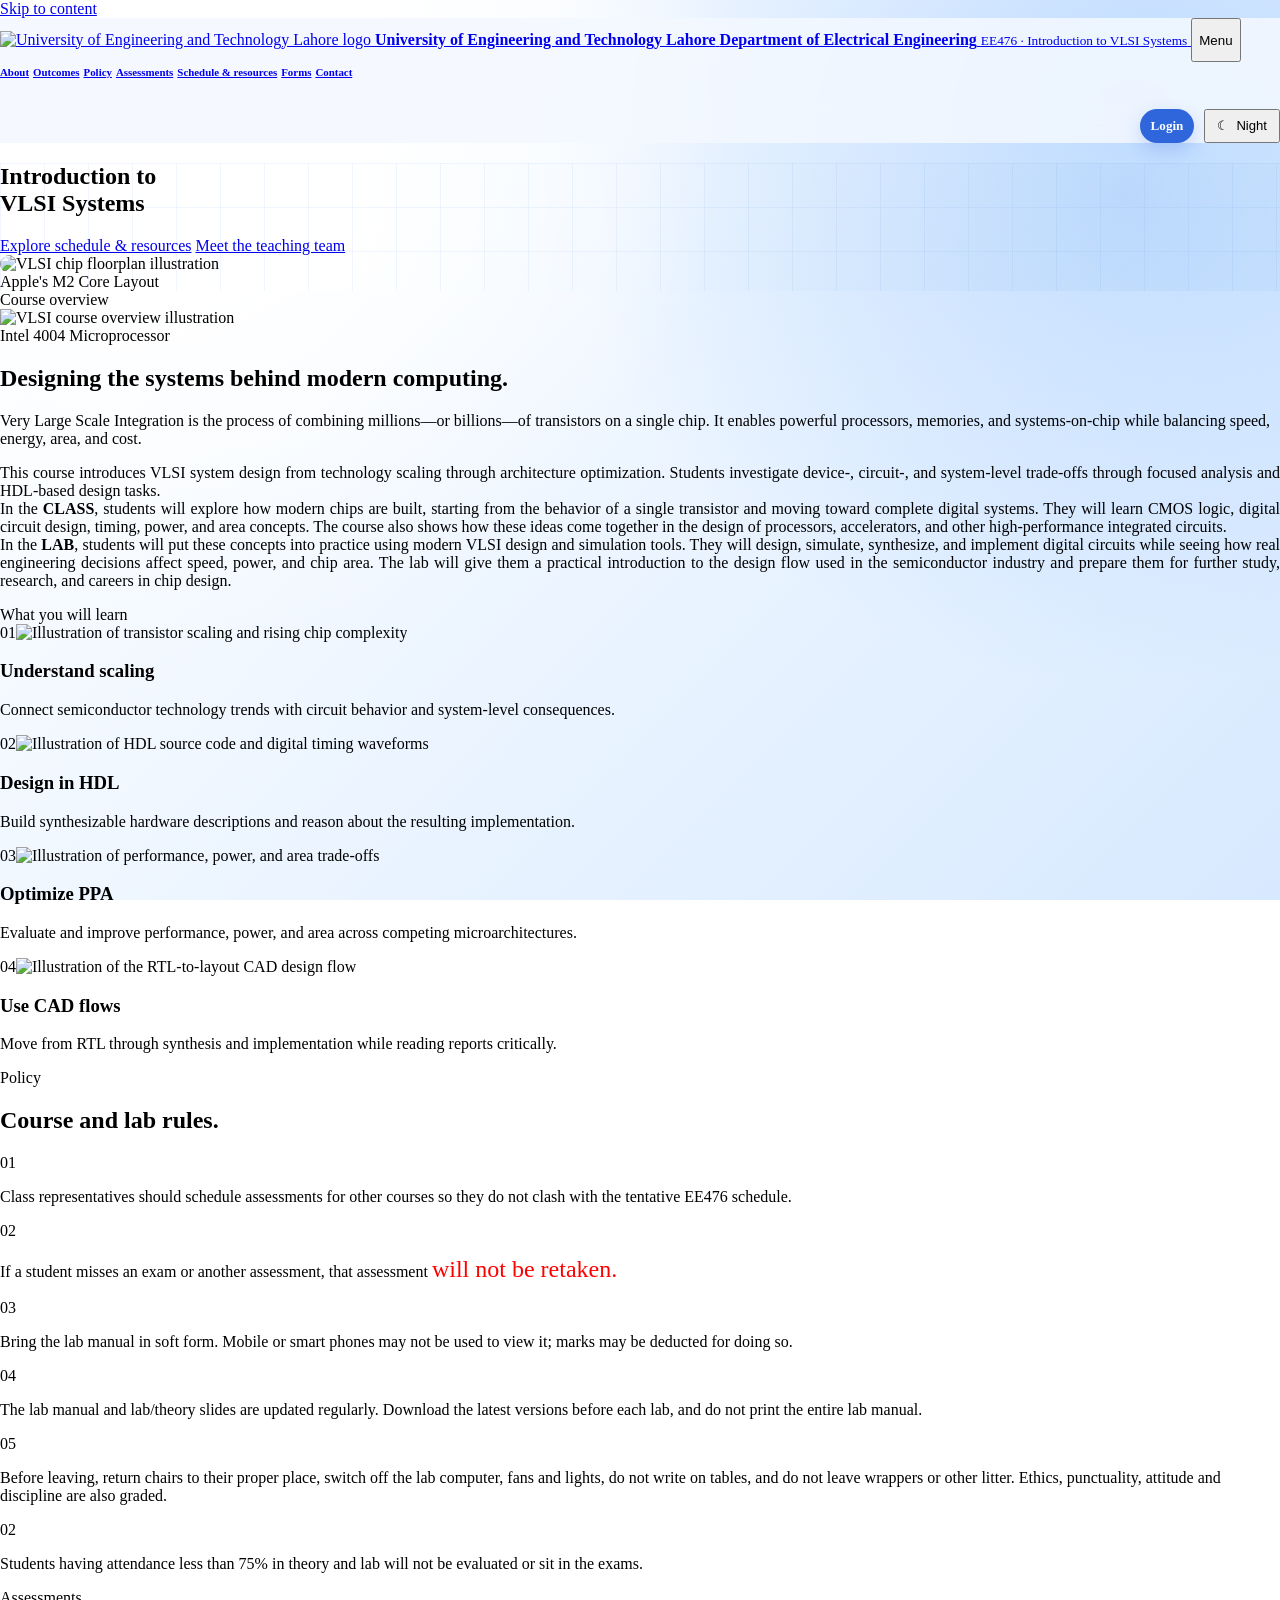
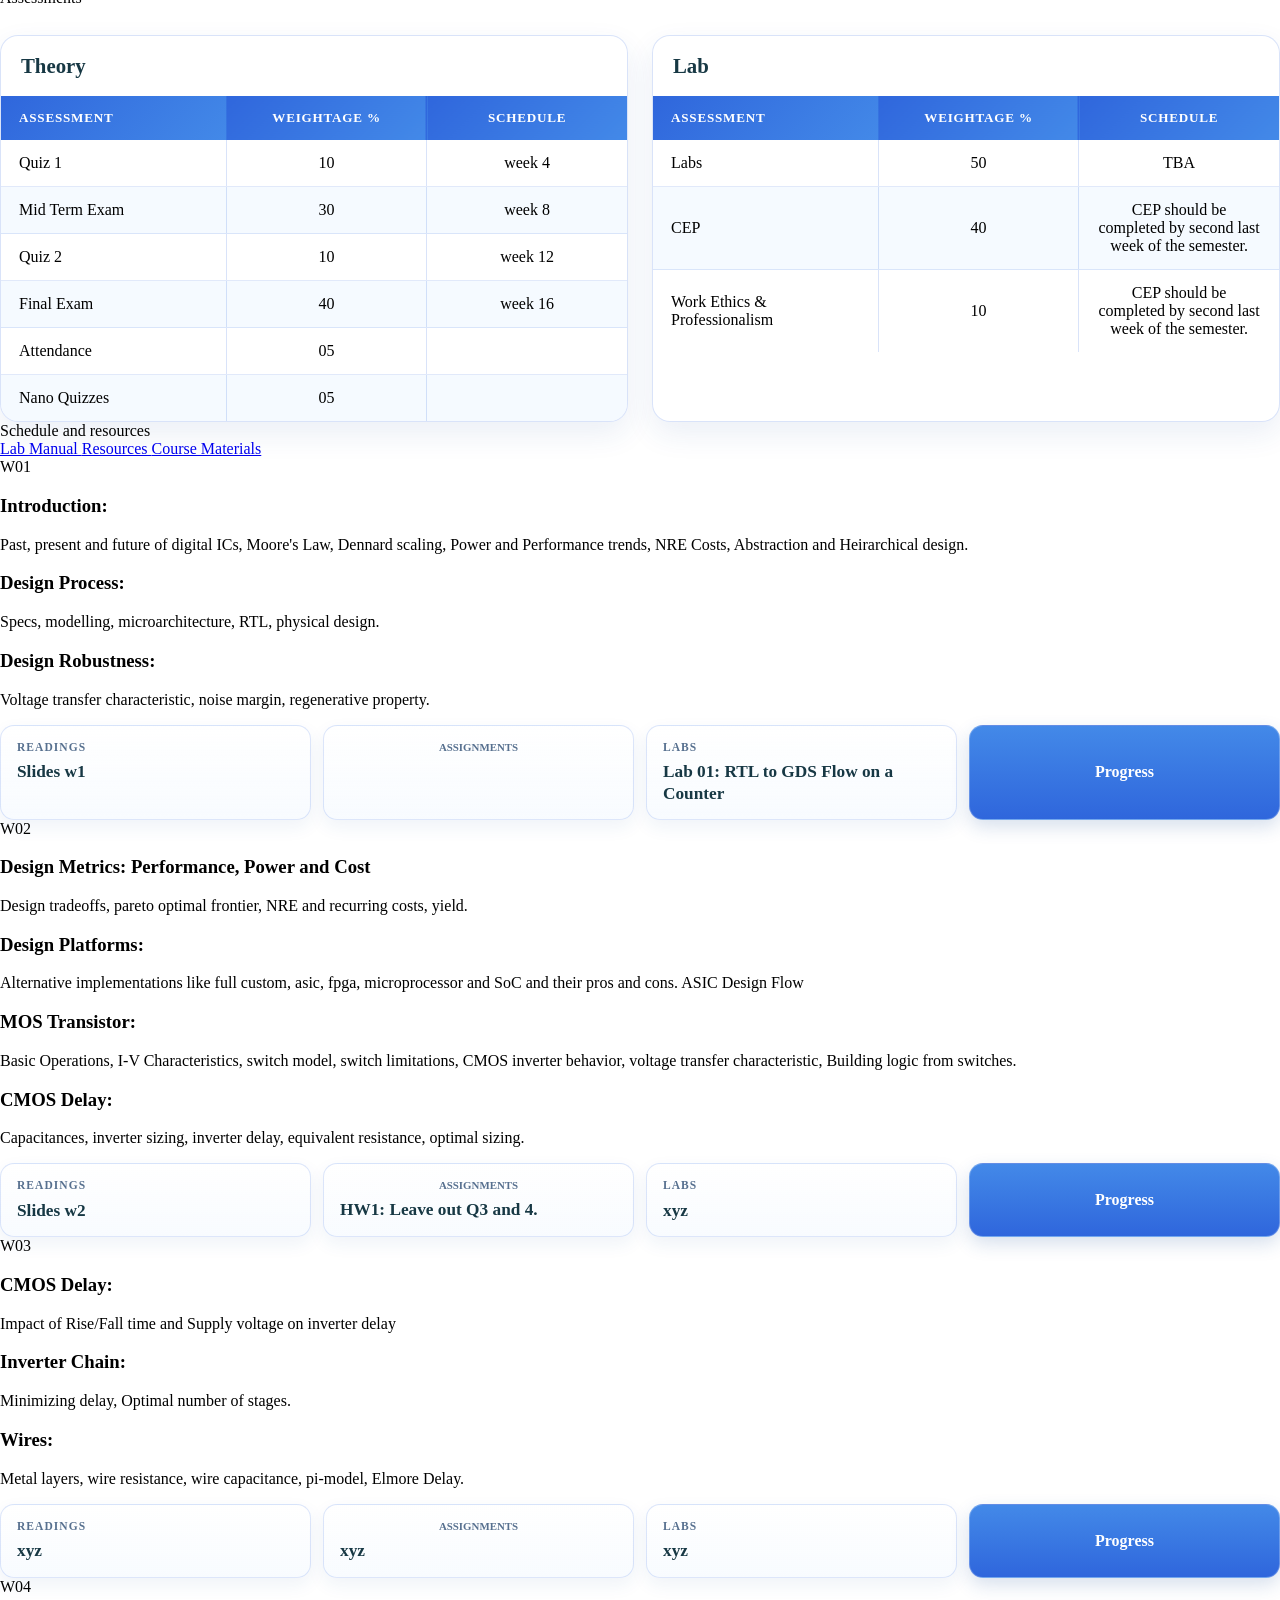
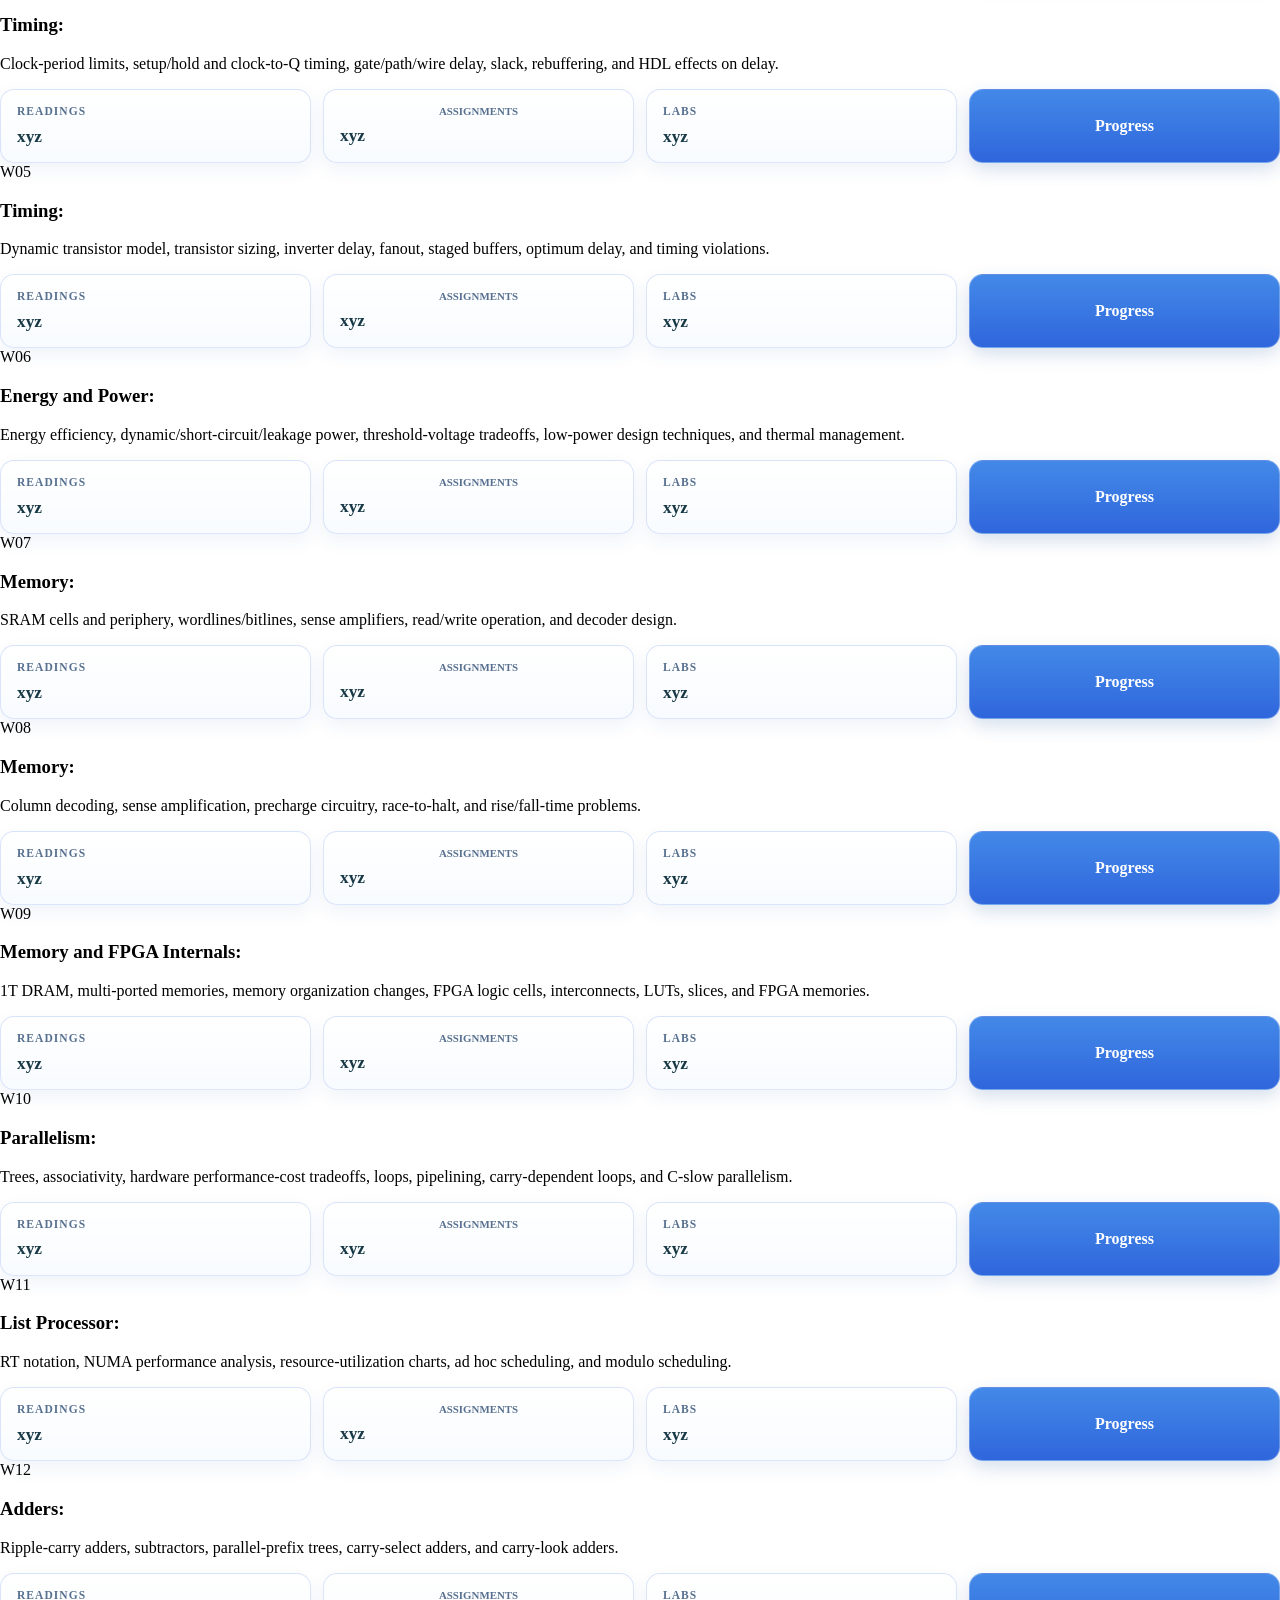
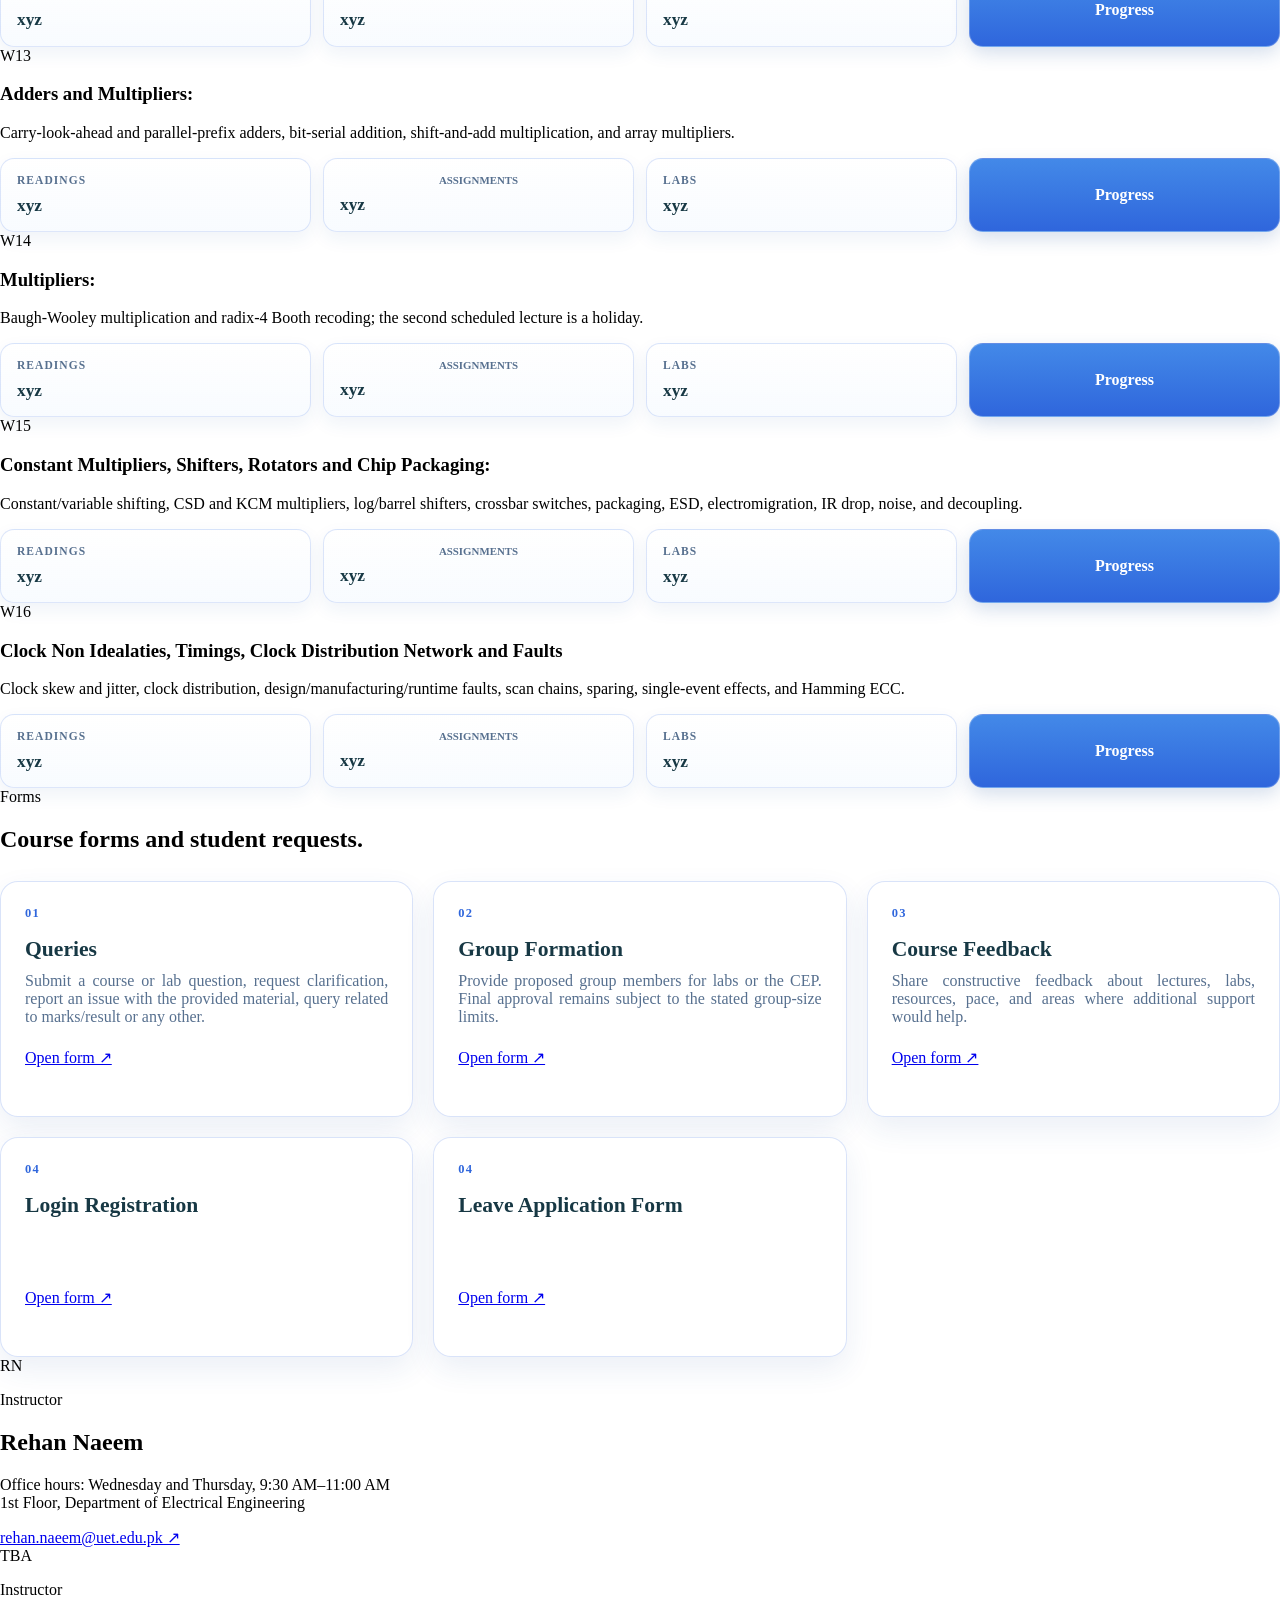
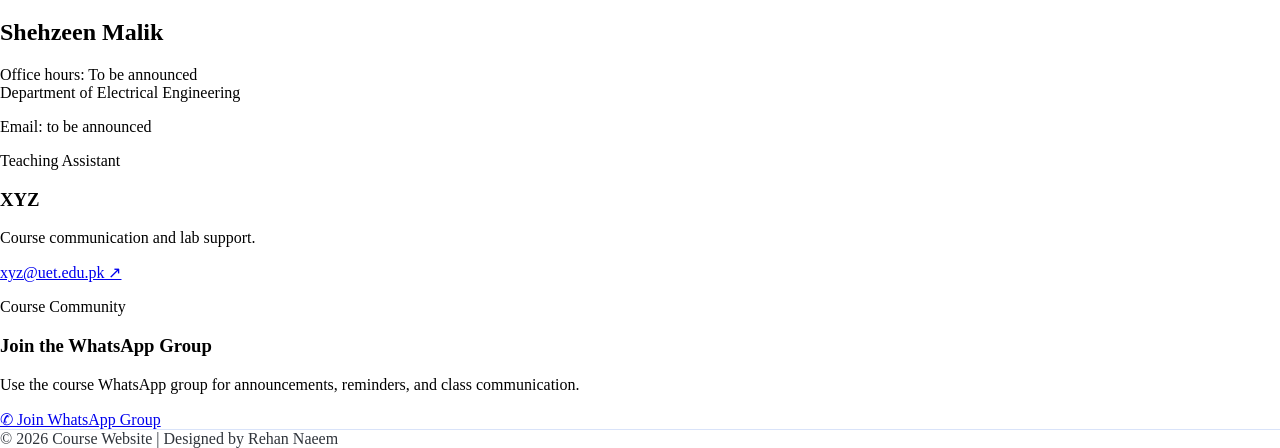
==== index.html @ ed185283 "Update index.html" ====
<!DOCTYPE html>

<html data-theme="light" lang="en">
<head>
<meta charset="utf-8"/>
<meta content="width=device-width, initial-scale=1.0" name="viewport"/>
<meta content="EE476: Introduction to VLSI Systems — Department of Electrical Engineering, UET Lahore" name="description"/>
<meta content="#edfaff" name="theme-color"/>
<title>EE476 · Introduction to VLSI Systems</title>
<script>
/* Apply a saved theme before the page paints, then connect the header toggle. */
(function () {
  const storageKey = "ee476-color-theme";
  try {
    const savedTheme = localStorage.getItem(storageKey);
    if (savedTheme === "dark" || savedTheme === "light") {
      document.documentElement.dataset.theme = savedTheme;
    }
  } catch (_error) {}

  document.addEventListener("DOMContentLoaded", function () {
    const button = document.getElementById("night-mode-toggle");
    const icon = document.getElementById("night-mode-icon");
    const label = document.getElementById("night-mode-label");
    const themeMeta = document.querySelector('meta[name="theme-color"]');
    if (!button) return;

    function displayTheme(theme) {
      const isDark = theme === "dark";
      document.documentElement.dataset.theme = isDark ? "dark" : "light";
      button.setAttribute("aria-pressed", String(isDark));
      button.setAttribute("aria-label", isDark ? "Switch to light mode" : "Switch to night mode");
      if (icon) icon.textContent = isDark ? "☀" : "☾";
      if (label) label.textContent = isDark ? "Light" : "Night";
      if (themeMeta) themeMeta.content = isDark ? "#090f1d" : "#edfaff";
    }

    displayTheme(document.documentElement.dataset.theme);
    button.addEventListener("click", function () {
      const nextTheme = document.documentElement.dataset.theme === "dark" ? "light" : "dark";
      displayTheme(nextTheme);
      try { localStorage.setItem(storageKey, nextTheme); } catch (_error) {}
    });
  });
})();
</script>
<link href="styles.css" rel="stylesheet"/>
<style>
/* Hero image replacing the decorative CSS chip illustration */
.hero-vlsi-image {
  display: block;
  width: min(540px, 100%);
  height: auto;
  max-height: 560px;
  object-fit: contain;
  border-radius: 18px;
}


/* CHIA-inspired white-to-blue gradient background */
body {
  background:
    radial-gradient(circle at 12% 8%, rgba(255, 255, 255, 0.98) 0 16%, rgba(255, 255, 255, 0) 42%),
    radial-gradient(circle at 88% 12%, rgba(111, 174, 255, 0.34) 0, rgba(111, 174, 255, 0) 42%),
    linear-gradient(135deg, #ffffff 0%, #f4f9ff 34%, #e5f1ff 68%, #d7e9ff 100%);
  background-attachment: fixed;
}

.site-header {
  background: rgba(244, 249, 255, 0.86);
  backdrop-filter: blur(16px);
  -webkit-backdrop-filter: blur(16px);
}

.hero {
  background:
    linear-gradient(rgba(57, 132, 219, 0.07) 1px, transparent 1px),
    linear-gradient(90deg, rgba(57, 132, 219, 0.07) 1px, transparent 1px),
    radial-gradient(circle at 12% 22%, rgba(255, 255, 255, 0.98) 0 18%, rgba(255, 255, 255, 0) 50%),
    radial-gradient(circle at 88% 22%, rgba(85, 156, 245, 0.28) 0, rgba(85, 156, 245, 0) 46%),
    linear-gradient(135deg, #ffffff 0%, #eef6ff 50%, #dcecff 100%);
  background-size: 44px 44px, 44px 44px, auto, auto, auto;
}

main,
.section {
  background-color: transparent;
}



/* Blue underline animation for header navigation links */
.nav-links a {
  position: relative;
  display: inline-block;
  padding-bottom: 6px;
}

.nav-links a::after {
  content: "";
  position: absolute;
  left: 0;
  bottom: 0;
  width: 0;
  height: 3px;
  border-radius: 999px;
  background: #2f66dc;
  transition: width 0.22s ease;
}

.nav-links a:hover::after,
.nav-links a:focus-visible::after {
  width: 100%;
}



/* Light footer: remove the original dark/black background */
footer {
  background: transparent !important;
  color: #2f343b !important;
  border-top: 1px solid rgba(47, 102, 220, 0.18);
}

footer p,
footer a,
footer strong,
footer small {
  color: #2f343b !important;
}

footer a:hover,
footer a:focus-visible {
  color: #2f66dc !important;
}

.footer-brand img {
  background: transparent !important;
}



/* Increased typography for top navigation and schedule resource buttons.
   The stronger selector and !important ensure styles.css cannot override it. */
header.site-header nav#primary-nav.nav-links > a {
  font-size: clamp(0.6rem, 0.85vw, 1rem) !important;
  line-height: 1.35 !important;
  font-weight: 700 !important;
}

.resource-links a,
.resource-links .resource-label {
  font-size: 1.10rem !important;
  font-weight: 700 !important;
}

.resource-links .resource-icon,
.resource-links .resource-arrow {
  font-size: 1.10rem !important;
}


/* =========================================================
   Mobile and tablet responsive improvements
   ========================================================= */
*,
*::before,
*::after {
  box-sizing: border-box;
}

html {
  scroll-behavior: smooth;
  overflow-x: hidden;
}

body {
  margin: 0;
  overflow-x: hidden;
}

img,
svg,
video {
  max-width: 100%;
}

p,
h1,
h2,
h3,
a,
small,
strong {
  overflow-wrap: anywhere;
}

/* Comfortable touch targets on phones and tablets */
a,
button {
  -webkit-tap-highlight-color: transparent;
}

.button,
.menu-toggle,
.resource-links a,
.nav-links a {
  min-height: 44px;
}

/* Tablet layout */
@media (max-width: 900px) {
  body {
    background-attachment: scroll;
  }

  .site-header {
    display: flex !important;
    align-items: center !important;
    justify-content: space-between !important;
    flex-wrap: wrap !important;
    gap: 10px 14px !important;
    width: 100% !important;
    padding: 12px 16px !important;
  }

  .brand {
    display: flex !important;
    align-items: center !important;
    flex: 1 1 auto !important;
    min-width: 0 !important;
    gap: 10px !important;
  }

  .brand-logo-wrap {
    flex: 0 0 auto !important;
  }

  .brand-logo-wrap img {
    width: 46px !important;
    height: 46px !important;
    object-fit: contain !important;
  }

  .brand-copy {
    min-width: 0 !important;
  }

  .brand-copy strong {
    display: block !important;
    font-size: clamp(0.86rem, 2.8vw, 1rem) !important;
    line-height: 1.2 !important;
  }

  .brand-copy small {
    display: block !important;
    margin-top: 2px !important;
    font-size: clamp(0.72rem, 2.35vw, 0.84rem) !important;
    line-height: 1.25 !important;
  }

  .menu-toggle {
    display: inline-flex !important;
    align-items: center !important;
    justify-content: center !important;
    flex: 0 0 auto !important;
    min-width: 74px !important;
    padding: 10px 14px !important;
    border-radius: 12px !important;
    font-size: 1rem !important;
    font-weight: 700 !important;
    cursor: pointer !important;
  }

  header.site-header nav#primary-nav.nav-links {
    display: none !important;
    flex: 1 0 100% !important;
    width: 100% !important;
    order: 3 !important;
    flex-direction: column !important;
    align-items: stretch !important;
    gap: 4px !important;
    margin: 0 !important;
    padding: 8px !important;
    border: 1px solid rgba(47, 102, 220, 0.16) !important;
    border-radius: 16px !important;
    background: rgba(255, 255, 255, 0.94) !important;
    box-shadow: 0 14px 34px rgba(34, 74, 137, 0.12) !important;
  }

  /* Works with the existing menu script when it changes aria-expanded,
     and also supports common menu class names. */
  .menu-toggle[aria-expanded="true"] + nav#primary-nav.nav-links,
  header.site-header nav#primary-nav.nav-links.open,
  header.site-header nav#primary-nav.nav-links.is-open,
  header.site-header nav#primary-nav.nav-links.active {
    display: flex !important;
  }

  header.site-header nav#primary-nav.nav-links > a {
    display: flex !important;
    align-items: center !important;
    width: 100% !important;
    padding: 12px 14px !important;
    border-radius: 10px !important;
    font-size: 1.08rem !important;
    line-height: 1.3 !important;
  }

  header.site-header nav#primary-nav.nav-links > a:hover,
  header.site-header nav#primary-nav.nav-links > a:focus-visible {
    background: rgba(47, 102, 220, 0.08) !important;
  }

  .hero {
    display: grid !important;
    grid-template-columns: minmax(0, 1fr) !important;
    gap: 30px !important;
    min-height: auto !important;
    padding: 56px 22px 48px !important;
  }

  .hero-copy,
  .chip-stage {
    width: 100% !important;
    max-width: 720px !important;
    margin-inline: auto !important;
  }

  .hero h1 {
    font-size: clamp(2.4rem, 9vw, 4.2rem) !important;
    line-height: 1.02 !important;
    letter-spacing: -0.04em !important;
  }

  .hero-actions {
    display: flex !important;
    flex-wrap: wrap !important;
    gap: 12px !important;
  }

  .hero-actions .button {
    flex: 1 1 230px !important;
    display: inline-flex !important;
    align-items: center !important;
    justify-content: center !important;
    text-align: center !important;
    padding: 13px 18px !important;
  }

  .hero-vlsi-image {
    width: min(560px, 100%) !important;
    margin-inline: auto !important;
  }

  .section {
    width: 100% !important;
    padding: 58px 22px !important;
  }

  .two-column,
  .instructor-section {
    display: grid !important;
    grid-template-columns: minmax(0, 1fr) !important;
    gap: 24px !important;
  }

  .section-heading-row {
    display: flex !important;
    flex-direction: column !important;
    align-items: flex-start !important;
    gap: 16px !important;
  }

  .cards-grid {
    display: grid !important;
    grid-template-columns: repeat(2, minmax(0, 1fr)) !important;
    gap: 18px !important;
  }

  .feature-card,
  .instructor-card,
  .ta-card {
    min-width: 0 !important;
  }

  .schedule-item {
    display: grid !important;
    grid-template-columns: minmax(0, 1fr) !important;
    gap: 14px !important;
    padding: 22px 0 !important;
  }

  .week {
    justify-self: start !important;
  }

  .resource-links {
    display: grid !important;
    grid-template-columns: repeat(3, minmax(0, 1fr)) !important;
    gap: 10px !important;
    width: 100% !important;
  }

  .resource-links a {
    display: grid !important;
    grid-template-columns: auto minmax(0, 1fr) auto !important;
    align-items: center !important;
    gap: 8px !important;
    width: 100% !important;
    min-width: 0 !important;
    padding: 12px 14px !important;
  }

  .resource-links .resource-label {
    min-width: 0 !important;
    white-space: normal !important;
  }

  footer {
    display: flex !important;
    flex-direction: column !important;
    align-items: flex-start !important;
    gap: 14px !important;
    padding: 30px 22px !important;
  }

  .footer-brand {
    min-width: 0 !important;
  }
}

/* Phone layout */
@media (max-width: 640px) {
  .site-header {
    padding: 10px 12px !important;
  }

  .brand-logo-wrap img {
    width: 40px !important;
    height: 40px !important;
  }

  .menu-toggle {
    min-width: 66px !important;
    padding: 9px 12px !important;
    font-size: 0.95rem !important;
  }

  .hero {
    gap: 24px !important;
    padding: 42px 16px 38px !important;
    background-size: 34px 34px, 34px 34px, auto, auto, auto !important;
  }

  .hero h1 {
    font-size: clamp(2.15rem, 12vw, 3.35rem) !important;
  }

  .hero-actions {
    flex-direction: column !important;
  }

  .hero-actions .button {
    flex: none !important;
    width: 100% !important;
  }

  .section {
    padding: 44px 16px !important;
  }

  .section-label {
    font-size: 1.06rem !important;
    line-height: 1.35 !important;
  }

  .section h2 {
    font-size: clamp(1.8rem, 9vw, 2.5rem) !important;
    line-height: 1.08 !important;
  }

  .large-copy,
  .section p {
    font-size: 1rem !important;
    line-height: 1.65 !important;
  }

  .cards-grid {
    grid-template-columns: minmax(0, 1fr) !important;
  }

  .feature-card {
    padding: 20px !important;
  }

  .schedule-item {
    padding: 20px 0 !important;
  }

  .topic-copy h3 {
    font-size: 1.3rem !important;
    line-height: 1.25 !important;
  }

  .resource-links {
    grid-template-columns: minmax(0, 1fr) !important;
  }

  .resource-links a,
  .resource-links .resource-label,
  .resource-links .resource-icon,
  .resource-links .resource-arrow {
    font-size: 1rem !important;
  }

  .instructor-card {
    display: grid !important;
    grid-template-columns: minmax(0, 1fr) !important;
    gap: 16px !important;
  }

  .avatar {
    justify-self: start !important;
  }

  footer {
    padding: 26px 16px !important;
  }

  .footer-brand {
    display: flex !important;
    align-items: center !important;
    gap: 10px !important;
  }

  .footer-brand img {
    width: 42px !important;
    height: 42px !important;
    object-fit: contain !important;
  }
}

/* Very narrow phones */
@media (max-width: 380px) {
  .brand-copy small {
    display: none !important;
  }

  .hero h1 {
    font-size: 2.05rem !important;
  }

  .section,
  .hero {
    padding-left: 13px !important;
    padding-right: 13px !important;
  }
}

@media (prefers-reduced-motion: reduce) {
  *,
  *::before,
  *::after {
    scroll-behavior: auto !important;
    animation-duration: 0.01ms !important;
    animation-iteration-count: 1 !important;
    transition-duration: 0.01ms !important;
  }
}


/* Option 1: spacious inline schedule resource links */
.resource-links {
  display: grid !important;
  grid-template-columns: repeat(3, minmax(0, 1fr)) !important;
  align-items: center !important;
  column-gap: clamp(20px, 3vw, 56px) !important;
  row-gap: 10px !important;
  width: 100% !important;
}

.resource-links a {
  display: inline-flex !important;
  align-items: center !important;
  gap: 9px !important;
  width: auto !important;
  min-width: 0 !important;
  min-height: auto !important;
  padding: 7px 0 !important;
  border: 0 !important;
  border-radius: 0 !important;
  background: transparent !important;
  color: #2f66dc !important;
  box-shadow: none !important;
  font-size: clamp(1.13rem, 1.25vw, 1.32rem) !important;
  line-height: 1.25 !important;
  font-weight: 700 !important;
  text-decoration: none !important;
  transform: none !important;
  filter: none !important;
}

.resource-links a:nth-child(1) { justify-self: start !important; }
.resource-links a:nth-child(2) { justify-self: center !important; }
.resource-links a:nth-child(3) { justify-self: end !important; }

.resource-links .resource-icon,
.resource-links .resource-label {
  font-size: inherit !important;
}

.resource-links .resource-icon {
  opacity: .92 !important;
  font-size: .9em !important;
}

.resource-links .resource-label {
  white-space: nowrap !important;
  text-decoration-line: underline !important;
  text-decoration-color: transparent !important;
  text-decoration-thickness: 1.5px !important;
  text-underline-offset: 6px !important;
  transition: text-decoration-color .18s ease !important;
}

.resource-links a:hover,
.resource-links a:focus-visible {
  color: #1f4fbf !important;
  box-shadow: none !important;
  transform: none !important;
  filter: none !important;
}

.resource-links a:hover .resource-label,
.resource-links a:focus-visible .resource-label {
  text-decoration-color: currentColor !important;
}

@media (max-width: 760px) {
  .resource-links {
    grid-template-columns: repeat(3, minmax(0, 1fr)) !important;
    column-gap: 12px !important;
  }
  .resource-links a {
    font-size: clamp(1rem, 3.6vw, 1.12rem) !important;
  }
}

@media (max-width: 520px) {
  .resource-links {
    grid-template-columns: 1fr !important;
    gap: 4px !important;
  }
  .resource-links a:nth-child(n) {
    justify-self: start !important;
  }
}



/* Modern schedule resource columns */
.resource-columns {
  display: grid;
  grid-template-columns: repeat(4, minmax(0, 1fr));
  gap: 12px;
  width: 100%;
}

.resource-column {
  min-width: 0;
  padding: 15px 16px 14px;
  border: 1px solid rgba(47, 102, 220, 0.16);
  border-radius: 14px;
  background: linear-gradient(180deg, rgba(255,255,255,.92), rgba(246,250,255,.78));
  box-shadow: 0 7px 18px rgba(35, 83, 156, 0.07);
}

.resource-column-title {
  display: block;
  margin-bottom: 7px;
  color: #57708f;
  font-size: .72rem;
  line-height: 1.2;
  font-weight: 800;
  letter-spacing: .09em;
  text-transform: uppercase;
}

.resource-column:nth-child(2) .resource-column-title {
  width: 100%;
  text-align: center !important;
  letter-spacing: 0 !important;
  font-size: 0.68rem;
}

.resource-column-value {
  display: block;
  color: #173844;
  font-size: 1.08rem;
  line-height: 1.25;
  font-weight: 750;
  overflow-wrap: anywhere;
}



@media (max-width: 900px) {
  .resource-columns {
    grid-column: 1;
    grid-template-columns: repeat(4, minmax(0, 1fr));
    gap: 10px;
  }
}

@media (max-width: 560px) {
  .resource-columns {
    grid-template-columns: 1fr;
  }

  .resource-column {
    display: grid;
    grid-template-columns: 110px minmax(0, 1fr);
    align-items: baseline;
    gap: 12px;
    padding: 12px 14px;
  }

  .resource-column-title {
    margin-bottom: 0;
  }
}

/* =========================================================
   Assessments
   Edit the table rows in the #assessments section below.
   ========================================================= */
.assessment-grid {
  display: grid;
  grid-template-columns: repeat(2, minmax(0, 1fr));
  gap: 24px;
  margin-top: 28px;
}

.assessment-card {
  min-width: 0;
  overflow: hidden;
  border: 1px solid rgba(47, 102, 220, 0.18);
  border-radius: 18px;
  background: rgba(255, 255, 255, 0.88);
  box-shadow: 0 12px 30px rgba(35, 83, 156, 0.09);
}

.assessment-card h3 {
  margin: 0;
  padding: 18px 20px;
  color: #173844;
  font-size: 1.3rem;
}

.assessment-table {
  width: 100%;
  border-collapse: collapse;
  font: inherit;
}

.assessment-table th,
.assessment-table td {
  padding: 14px 18px;
  text-align: left;
  vertical-align: middle;
}

.assessment-table th {
  background: linear-gradient(135deg, #2f66dc, #4389e8);
  color: #ffffff;
  font-size: .82rem;
  font-weight: 800;
  letter-spacing: .06em;
  text-transform: uppercase;
}

.assessment-table th + th,
.assessment-table td + td {
  width: 32%;
  border-left: 1px solid rgba(47, 102, 220, 0.18);
  text-align: center;
}

.assessment-table tbody tr:not(:last-child) td {
  border-bottom: 1px solid rgba(47, 102, 220, 0.14);
}

.assessment-table tbody tr:nth-child(even) {
  background: rgba(238, 246, 255, 0.58);
}

@media (max-width: 760px) {
  .assessment-grid {
    grid-template-columns: 1fr;
  }
}

/* =========================================================
   Course forms
   Replace only the placeholder href values in the #forms section.
   ========================================================= */
.forms-grid {
  display: grid;
  grid-template-columns: repeat(3, minmax(0, 1fr));
  gap: 20px;
  margin-top: 28px;
}

.form-card {
  display: flex;
  min-width: 0;
  min-height: 220px;
  flex-direction: column;
  padding: 24px;
  border: 1px solid rgba(47, 102, 220, 0.18);
  border-radius: 18px;
  background: rgba(255, 255, 255, 0.9);
  box-shadow: 0 12px 30px rgba(35, 83, 156, 0.09);
}

.form-card-number {
  color: #2f66dc;
  font-size: .78rem;
  font-weight: 850;
  letter-spacing: .1em;
}

.form-card h3 {
  margin: 16px 0 10px;
  color: #173844;
  font-size: 1.35rem;
}

.form-card p {
  margin: 0 0 22px;
  color: #57708f;
  text-align: justify;
}

.form-card .button {
  align-self: flex-start;
  margin-top: auto;
}

/* =========================================================
   Weekly learning progress
   Each displayed schedule week receives two equal checks:
   slides read and homework completed.
   ========================================================= */
.course-progress-account-button {
  height: 34px;
  min-height: 34px;
  padding: 0 11px;
  border: 0;
  border-radius: 999px;
  background: #2f66dc;
  color: #fff;
  box-shadow: 0 7px 18px rgba(47, 102, 220, .22);
  font: inherit;
  font-size: .82rem;
  font-weight: 800;
  line-height: 1;
  cursor: pointer;
}

.course-progress-account-button:hover,
.course-progress-account-button:focus-visible {
  background: #2457bd;
}

.weekly-progress-summary {
  display: grid;
  grid-template-columns: minmax(0, 1fr) auto;
  gap: 18px;
  align-items: center;
  margin: 24px 0 8px;
  padding: 20px 22px;
  border: 1px solid rgba(47, 102, 220, .18);
  border-radius: 17px;
  background: rgba(255, 255, 255, .9);
  box-shadow: 0 12px 30px rgba(35, 83, 156, .08);
}

/* Keep the summary out of the public/default view. JavaScript removes
   the hidden attribute only after a student account is authenticated. */
.weekly-progress-summary[hidden] {
  display: none !important;
}

.weekly-progress-summary h3 {
  margin: 0 0 5px;
  color: #173844;
  font-size: 1.12rem;
}

.weekly-progress-summary p {
  margin: 0;
  color: #607587;
}

.weekly-progress-value {
  min-width: 145px;
  text-align: right;
}

.weekly-progress-value strong {
  display: block;
  color: #2457bd;
  font-size: 1.6rem;
  line-height: 1;
}

.weekly-progress-value span {
  color: #607587;
  font-size: .84rem;
  font-weight: 750;
}

.weekly-progress-track {
  grid-column: 1 / -1;
  height: 9px;
  overflow: hidden;
  border-radius: 999px;
  background: #e7eef8;
}

.weekly-progress-track span {
  display: block;
  width: 0;
  height: 100%;
  border-radius: inherit;
  background: linear-gradient(90deg, #2f66dc, #12a9d6);
  transition: width .25s ease;
}

.weekly-progress-open-button {
  min-width: 0;
  min-height: 74px;
  padding: 15px 16px;
  border: 1px solid rgba(255, 255, 255, .25);
  border-radius: 14px;
  background: linear-gradient(180deg, #4389e8, #2f66dc);
  color: #ffffff;
  box-shadow: 0 7px 18px rgba(35, 83, 156, .18);
  font: inherit;
  font-weight: 800;
  cursor: pointer;
  transition: transform .16s ease, box-shadow .16s ease, filter .16s ease;
}

.weekly-progress-open-button:hover,
.weekly-progress-open-button:focus-visible {
  filter: brightness(1.04);
  transform: translateY(-2px);
  box-shadow: 0 11px 24px rgba(35, 83, 156, .25);
}

.weekly-progress-open-button.is-complete {
  background: linear-gradient(180deg, #28ad79, #168a5a);
}

.weekly-entry-options {
  display: grid;
  grid-template-columns: repeat(2, minmax(0, 1fr));
  gap: 12px;
  margin: 20px 0;
}

.weekly-entry-option {
  min-height: 76px;
  padding: 13px 16px;
  border: 1px solid rgba(47, 102, 220, .25);
  border-radius: 13px;
  background: #eef5ff;
  color: #2457bd;
  font: inherit;
  font-weight: 800;
  cursor: pointer;
}

.weekly-entry-option:hover:not(:disabled),
.weekly-entry-option:focus-visible:not(:disabled) {
  background: #e0ecff;
}

.weekly-entry-option[aria-pressed="true"] {
  border-color: rgba(24, 138, 90, .30);
  background: #e5f7ef;
  color: #147048;
}

.weekly-entry-option:disabled {
  opacity: .58;
  cursor: not-allowed;
}

.weekly-entry-status {
  margin: 0 0 16px;
  color: #607587;
}

.course-progress-dialog {
  width: min(650px, calc(100vw - 30px));
  max-height: calc(100vh - 30px);
  margin: auto;
  padding: 0;
  overflow: hidden;
  border: 1px solid rgba(47, 102, 220, .2);
  border-radius: 20px;
  background: #f6f9fd;
  color: #263c4c;
  box-shadow: 0 28px 80px rgba(20, 48, 92, .28);
}

.course-progress-dialog::backdrop {
  background: rgba(18, 35, 60, .55);
  backdrop-filter: blur(4px);
}

.course-progress-dialog-shell {
  max-height: calc(100vh - 32px);
  overflow-y: auto;
}

.course-progress-dialog-header {
  display: flex;
  align-items: center;
  justify-content: space-between;
  gap: 18px;
  padding: 19px 22px;
  border-bottom: 1px solid rgba(47, 102, 220, .16);
  background: #fff;
}

.course-progress-dialog-header h2 {
  margin: 0;
  font-size: 1.25rem;
}

.course-progress-close {
  width: 38px;
  height: 38px;
  border: 0;
  border-radius: 50%;
  background: #edf3fb;
  color: #365269;
  font: inherit;
  font-size: 1.25rem;
  font-weight: 800;
  cursor: pointer;
}

.course-progress-panel {
  padding: 24px;
}

.course-progress-card {
  padding: 24px;
  border: 1px solid rgba(47, 102, 220, .16);
  border-radius: 16px;
  background: #fff;
  box-shadow: 0 12px 30px rgba(35, 83, 156, .08);
}

.course-progress-card h3 {
  margin: 0 0 8px;
}

.course-progress-card p {
  color: #607587;
}

.course-progress-field {
  display: grid;
  gap: 7px;
  margin: 18px 0;
  color: #30485b;
  font-size: .9rem;
  font-weight: 800;
}

.course-progress-field input {
  width: 100%;
  min-height: 44px;
  padding: 9px 12px;
  border: 1px solid #c9d8e8;
  border-radius: 10px;
  background: #fff;
  color: #263c4c;
  font: inherit;
}

.course-progress-field input.course-otp-code {
  text-align: center;
  font-size: 1.35rem;
  font-weight: 850;
  letter-spacing: .35em;
  font-variant-numeric: tabular-nums;
}

.course-progress-button-row {
  display: flex;
  flex-wrap: wrap;
  gap: 10px;
  align-items: center;
}

.course-progress-primary,
.course-progress-secondary {
  min-height: 42px;
  padding: 9px 15px;
  border-radius: 10px;
  font: inherit;
  font-weight: 800;
  cursor: pointer;
}

.course-progress-primary {
  border: 0;
  background: #2f66dc;
  color: #fff;
}

.course-progress-secondary {
  border: 1px solid rgba(47, 102, 220, .22);
  background: #eef5ff;
  color: #2457bd;
}

.course-progress-primary:disabled,
.course-progress-secondary:disabled {
  opacity: .55;
  cursor: not-allowed;
}

.course-progress-message {
  margin: 14px 0 0;
  padding: 11px 13px;
  border-radius: 10px;
  background: #edf5ff;
  color: #34566d;
  font-size: .9rem;
}

.course-progress-message.is-error {
  background: #fff0f0;
  color: #9b3333;
}

/* =========================================================
   Persistent night mode
   The toggle script stores the visitor's choice in localStorage.
   ========================================================= */
.night-mode-toggle {
  display: inline-flex;
  align-items: center;
  justify-content: center;
  gap: 7px;
  height: 34px;
  min-height: 34px;
  padding: 0 11px;
  font-size: .82rem;
  line-height: 1;
  white-space: nowrap;
}

.header-actions {
  display: flex;
  align-items: center;
  justify-content: flex-end;
  gap: 10px;
  align-self: center;
}

html[data-theme="dark"] body {
  color: #e8eef8;
  background:
    radial-gradient(circle at 85% 8%, rgba(47,102,220,.20), transparent 35%),
    linear-gradient(135deg, #090f1d 0%, #0d1526 55%, #111d34 100%);
}
html[data-theme="dark"] .site-header {
  border-bottom-color: #2b3955;
  background: rgba(10,17,31,.92) !important;
}
html[data-theme="dark"] header.site-header nav#primary-nav.nav-links {
  background: rgba(10,17,31,.98) !important;
}
html[data-theme="dark"] .brand-copy strong,
html[data-theme="dark"] .nav-links a,
html[data-theme="dark"] footer,
html[data-theme="dark"] footer p,
html[data-theme="dark"] footer a,
html[data-theme="dark"] footer strong,
html[data-theme="dark"] footer small { color: #e8eef8 !important; }
html[data-theme="dark"] .brand-copy small { color: #aebbd0 !important; }
html[data-theme="dark"] .hero {
  background:
    linear-gradient(rgba(85,126,215,.09) 1px, transparent 1px),
    linear-gradient(90deg,rgba(85,126,215,.09) 1px,transparent 1px),
    radial-gradient(circle at 85% 24%,rgba(47,102,220,.18),transparent 38%),
    linear-gradient(135deg,#090f1d 0%,#10192c 100%);
  background-size: 44px 44px,44px 44px,auto,auto;
}
html[data-theme="dark"] .schedule-section { background: rgba(15,25,43,.72); }
html[data-theme="dark"] .resource-column,
html[data-theme="dark"] .assessment-card,
html[data-theme="dark"] .form-card,
html[data-theme="dark"] .weekly-progress-summary,
html[data-theme="dark"] .course-progress-dialog-header,
html[data-theme="dark"] .course-progress-card {
  border-color: #30415f;
  background: #111b2e;
  color: #e8eef8;
  box-shadow: 0 12px 30px rgba(0,0,0,.18);
}
html[data-theme="dark"] .resource-column-title,
html[data-theme="dark"] .weekly-progress-summary p,
html[data-theme="dark"] .weekly-progress-value span,
html[data-theme="dark"] .form-card p,
html[data-theme="dark"] .course-progress-card p { color: #aebbd0; }
html[data-theme="dark"] .resource-column-value,
html[data-theme="dark"] .assessment-card h3,
html[data-theme="dark"] .form-card h3,
html[data-theme="dark"] .weekly-progress-summary h3,
html[data-theme="dark"] .course-progress-dialog-header h2,
html[data-theme="dark"] .course-progress-card h3,
html[data-theme="dark"] .course-progress-field { color: #e8eef8; }
html[data-theme="dark"] .assessment-table tbody tr:nth-child(even) { background: #16233a; }
html[data-theme="dark"] .assessment-table td { color: #d8e0ed; }
html[data-theme="dark"] .weekly-progress-track { background: #26344c; }
html[data-theme="dark"] .weekly-entry-option,
html[data-theme="dark"] .course-progress-secondary {
  border-color: #40557b;
  background: #172844;
  color: #9db8ff;
}
html[data-theme="dark"] .weekly-entry-option[aria-pressed="true"] {
  border-color: #2e745e;
  background: #14392f;
  color: #9be5c9;
}
html[data-theme="dark"] .course-progress-dialog {
  border-color: #344663;
  background: #0b1424;
  color: #e8eef8;
}
html[data-theme="dark"] .course-progress-close { background: #1a2941; color: #e8eef8; }
html[data-theme="dark"] .course-progress-field input {
  border-color: #40516c;
  background: #0c1627;
  color: #f5f7fb;
}
html[data-theme="dark"] .course-progress-message { background: #172844; color: #bfd0e5; }
html[data-theme="dark"] .course-progress-message.is-error { background: #3a1d25; color: #ffb4b4; }
html[data-theme="dark"] .weekly-entry-status { color: #aebbd0; }
html[data-theme="dark"] footer { border-top-color: #2b3955; }

@media (max-width: 900px) {
  .forms-grid {
    grid-template-columns: 1fr;
  }

  .header-actions {
    order: 2;
    margin-left: auto;
  }

  .header-actions .course-progress-account-button {
    width: auto;
  }
}

@media (max-width: 560px) {
  .weekly-progress-summary,
  .weekly-entry-options {
    grid-template-columns: 1fr;
  }

  .weekly-progress-value {
    text-align: left;
  }

  .course-progress-panel {
    padding: 16px;
  }
}
</style>
</head>
<body>
<a class="skip-link" href="#main">Skip to content</a>
<header class="site-header">
<a aria-label="EE476 course home" class="brand" href="#top">
<span class="brand-logo-wrap">
<img alt="University of Engineering and Technology Lahore logo" src="assets/uet-logo.png"/>
</span>
<span class="brand-copy">
<strong class="university-name">University of Engineering and Technology Lahore</strong>  
<strong>Department of Electrical Engineering</strong>
<small>EE476 · Introduction to VLSI Systems</small>
</span>
</a>
<button aria-controls="primary-nav" aria-expanded="false" class="menu-toggle">Menu</button>
<nav aria-label="Primary navigation" class="nav-links" id="primary-nav">
<a href="#about">About</a>
<a href="#outcomes">Outcomes</a>
<a href="#policy">Policy</a>
<a href="#assessments">Assessments</a>
<a href="#schedule">Schedule &amp; resources</a>
<a href="#forms">Forms</a>
<a href="#contact">Contact</a>
</nav>
<div class="header-actions" aria-label="Account and display controls">
<button class="course-progress-account-button" id="course-progress-account-button" type="button">
  Login
</button>
<button class="theme-toggle night-mode-toggle" id="night-mode-toggle" type="button" aria-pressed="false" aria-label="Switch to night mode">
  <span aria-hidden="true" id="night-mode-icon">☾</span>
  <span id="night-mode-label">Night</span>
</button>
</div>
</header>
<main id="main">
<section class="hero" id="top">
<div class="hero-copy reveal">
<h1>Introduction to<br/><span>VLSI Systems</span></h1>
<div class="hero-actions">
<a class="button primary" href="#schedule">Explore schedule &amp; resources</a>
<a class="button secondary" href="#contact">Meet the teaching team</a>
</div>
<div aria-label="Course information" class="course-meta">
</div>
</div>
<div aria-label="VLSI course illustration" class="chip-stage reveal">
<!--
  Add your image to the assets folder, then update the filename below.
  Example: assets/vlsi-floorplan.png
-->
<img alt="VLSI chip floorplan illustration" class="hero-vlsi-image" src="assets/i1.png"/>
<div class="chip-caption"><span>Apple's M2 Core Layout</span></div>
</div>
</section>
<section class="section course-overview-section" id="about">
<div class="section-label">Course overview</div>
<div class="course-overview-grid">
<div class="course-overview-image reveal">
  <img src="assets/i7.png"
       alt="VLSI course overview illustration">
  <div class="chip-caption"><span>Intel 4004 Microprocessor</span></div>
</div>
<div class="course-overview-copy">
<h2>Designing the systems behind modern computing.</h2>
<p class="large-copy">Very Large Scale Integration is the process of combining millions—or billions—of transistors on a single chip. It enables powerful processors, memories, and systems-on-chip while balancing speed, energy, area, and cost.</p>
<p style="text-align: justify;">This course introduces VLSI system design from technology scaling through architecture optimization. Students investigate device-, circuit-, and system-level trade-offs through focused analysis and HDL-based design tasks.
<br>In the <b>CLASS</b>, students will explore how modern chips are built, starting from the behavior of a single transistor and moving toward complete digital systems. They will learn CMOS logic, digital circuit design, timing, power, and area concepts. The course also shows how these ideas come together in the design of processors, accelerators, and other high-performance integrated circuits.
<br>In the <b>LAB</b>, students will put these concepts into practice using modern VLSI design and simulation tools. They will design, simulate, synthesize, and implement digital circuits while seeing how real engineering decisions affect speed, power, and chip area. The lab will give them a practical introduction to the design flow used in the semiconductor industry and prepare them for further study, research, and careers in chip design.

</p>
</div>
</div>
</section>
<section class="section" id="outcomes">
<div class="section-label">What you will learn</div>
<div class="cards-grid">
<article class="feature-card reveal"><span>01</span><img alt="Illustration of transistor scaling and rising chip complexity" class="skill-visual" src="assets/i2.png"/><h3>Understand scaling</h3><p>Connect semiconductor technology trends with circuit behavior and system-level consequences.</p></article>
<article class="feature-card reveal"><span>02</span><img alt="Illustration of HDL source code and digital timing waveforms" class="skill-visual" src="assets/i4.png"/><h3>Design in HDL</h3><p>Build synthesizable hardware descriptions and reason about the resulting implementation.</p></article>
<article class="feature-card reveal"><span>03</span><img alt="Illustration of performance, power, and area trade-offs" class="skill-visual" src="assets/i5.png"/><h3>Optimize PPA</h3><p>Evaluate and improve performance, power, and area across competing microarchitectures.</p></article>
<article class="feature-card reveal"><span>04</span><img alt="Illustration of the RTL-to-layout CAD design flow" class="skill-visual" src="assets/i6.png"/><h3>Use CAD flows</h3><p>Move from RTL through synthesis and implementation while reading reports critically.</p></article>
</div>
</section>
<section class="section policy-section" id="policy">
<div class="section-heading-row policy-heading-row">
<div>
<div class="section-label">Policy</div>
<h2>Course and lab rules.</h2>
</div>

</div>
<div class="policy-list">
<article class="policy-item reveal"><span class="policy-number">01</span><p>Class representatives should schedule assessments for other courses so they do not clash with the tentative EE476 schedule.</p></article>
<article class="policy-item reveal"><span class="policy-number">02</span><p>If a student misses an exam or another assessment, that assessment <span style="font-size: 24px; color: red;">will not be retaken.</span></p></article>
<article class="policy-item reveal"><span class="policy-number">03</span><p>Bring the lab manual in soft form. Mobile or smart phones may not be used to view it; marks may be deducted for doing so.</p></article>
<article class="policy-item reveal"><span class="policy-number">04</span><p>The lab manual and lab/theory slides are updated regularly. Download the latest versions before each lab, and do not print the entire lab manual.</p></article>
<article class="policy-item reveal"><span class="policy-number">05</span><p>Before leaving, return chairs to their proper place, switch off the lab computer, fans and lights, do not write on tables, and do not leave wrappers or other litter. Ethics, punctuality, attitude and discipline are also graded.</p></article>
<article class="policy-item reveal"><span class="policy-number">02</span><p>Students having attendance less than 75% in theory and lab will not be evaluated or sit in the exams.</span></p></article>
</div>
</section>
<section class="section assessment-section" id="assessments">
<div class="section-label">Assessments</div>

<div class="assessment-grid">
  <article class="assessment-card reveal">
    <h3>Theory</h3>
    <table class="assessment-table" aria-label="Theory assessment weightage">
      <thead>
        <tr><th>Assessment</th><th>Weightage %</th><th>Schedule</th></tr>
      </thead>
      <!-- Replace the placeholder rows below with the theory assessments. -->
      <tbody>
        <tr><td>Quiz 1</td><td>10</td><td>week 4</td></tr>
        <tr><td>Mid Term Exam</td><td>30</td><td>week 8</td></tr>
        <tr><td>Quiz 2</td><td>10</td><td>week 12</td></tr>
        <tr><td>Final Exam</td><td>40</td><td>week 16</td></tr>
        <tr><td>Attendance</td><td>05</td><td></td></tr>
        <tr><td>Nano Quizzes</td><td>05</td><td></td></tr>
      </tbody>
    </table>
  </article>
  <article class="assessment-card reveal">
    <h3>Lab</h3>
    <table class="assessment-table" aria-label="Lab assessment weightage">
      <thead>
        <tr><th>Assessment</th><th>Weightage %</th><th>Schedule</th></tr>
      </thead>
      <!-- Replace the placeholder rows below with the lab assessments. -->
      <tbody>
        <tr><td>Labs</td><td>50</td><td>TBA</td></tr>
        <tr><td>CEP</td><td>40</td><td>CEP should be completed by second last week of the semester.</td></tr>
        <tr><td>Work Ethics & Professionalism</td><td>10</td><td>CEP should be completed by second last week of the semester.</td></tr>
      </tbody>
    </table>
  </article>
</div>
</section>
<section class="section schedule-section" id="schedule">
<div class="section-heading-row">
  <div>
    <div class="section-label">Schedule and resources</div>
  </div>

  <div class="schedule-actions">
    <a class="button primary course-materials-button" href="lab-manual.html">
      Lab Manual
    </a>
    <a class="button primary course-materials-button" href="resources.html">
      Resources
    </a>
    <a class="button primary course-materials-button" href="https://uetpk-my.sharepoint.com/:f:/g/personal/rehan_naeem_uet_edu_pk/IgD4AQfvJAexQr6_V711KphoAThqlyDsRe1_vCbDWpsmEzg?e=jJIsxB">
      Course Materials
    </a>
  </div>
</div>
<section class="weekly-progress-summary" id="weekly-progress-summary" aria-live="polite" hidden>
  <div>
    <h3>Weekly learning progress</h3>
    <p id="weekly-progress-message">Sign in with your roster email to record slides and homework completion.</p>
  </div>
  <div class="weekly-progress-value">
    <strong id="weekly-progress-percent">0%</strong>
    <span id="weekly-progress-count">0 of 32 activities</span>
  </div>
  <div class="weekly-progress-track" aria-hidden="true">
    <span id="weekly-progress-bar"></span>
  </div>
</section>
<div class="schedule-list">
<article class="schedule-item">
<div class="week">W01</div>
<div class="topic-copy"><h3>Introduction:</h3><p>Past, present and future of digital ICs, Moore's Law, Dennard scaling, Power and Performance trends, NRE Costs, Abstraction and Heirarchical design.</p>
                        <h3>Design Process:</h3><p>Specs, modelling, microarchitecture, RTL, physical design.</p>
                        <h3>Design Robustness:</h3><p>Voltage transfer characteristic, noise margin, regenerative property.</p>
</div>
<div aria-label="Week 01 materials" class="resource-columns" role="group"><div class="resource-column"><span class="resource-column-title">Readings</span><span class="resource-column-value">Slides w1</span></div><div class="resource-column"><span class="resource-column-title">Assignments</span><span class="resource-column-value"></span></div><div class="resource-column"><span class="resource-column-title">Labs</span><span class="resource-column-value">Lab 01: RTL to GDS Flow on a Counter</span></div></div>
</article>
<article class="schedule-item">
<div class="week">W02</div>
<div class="topic-copy"><h3>Design Metrics: Performance, Power and Cost</h3><p>Design tradeoffs, pareto optimal frontier, NRE and recurring costs, yield.</p>
                        <h3>Design Platforms:</h3><p>Alternative implementations like full custom, asic, fpga, microprocessor and SoC and their pros and cons. ASIC Design Flow</p>
                        <h3>MOS Transistor:</h3><p>Basic Operations, I-V Characteristics, switch model, switch limitations,
                        CMOS inverter behavior, voltage transfer characteristic,
                        Building logic from switches.</p>
                        <h3>CMOS Delay:</h3><p>Capacitances, inverter sizing, inverter delay, equivalent resistance, optimal sizing.</p>
</div>
<div aria-label="Week 02 materials" class="resource-columns" role="group"><div class="resource-column"><span class="resource-column-title">Readings</span><span class="resource-column-value">Slides w2</span></div><div class="resource-column"><span class="resource-column-title">Assignments</span><span class="resource-column-value">HW1: Leave out Q3 and 4.</span></div><div class="resource-column"><span class="resource-column-title">Labs</span><span class="resource-column-value">xyz</span></div></div>
</article>
<article class="schedule-item">
<div class="week">W03</div>
<div class="topic-copy"><h3>CMOS Delay:</h3><p>Impact of Rise/Fall time and Supply voltage on inverter delay</p>
                        <h3>Inverter Chain:</h3><p>Minimizing delay, Optimal number of stages.</p>
                        <h3>Wires:</h3><p>Metal layers, wire resistance, wire capacitance, pi-model, Elmore Delay.</p>
</div>
<div aria-label="Week 03 materials" class="resource-columns" role="group"><div class="resource-column"><span class="resource-column-title">Readings</span><span class="resource-column-value">xyz</span></div><div class="resource-column"><span class="resource-column-title">Assignments</span><span class="resource-column-value">xyz</span></div><div class="resource-column"><span class="resource-column-title">Labs</span><span class="resource-column-value">xyz</span></div></div>
</article>
<article class="schedule-item">
<div class="week">W04</div>
<div class="topic-copy"><h3>Timing:</h3><p>Clock-period limits, setup/hold and clock-to-Q timing, gate/path/wire delay, slack, rebuffering, and HDL effects on delay.</p></div>
<div aria-label="Week 04 materials" class="resource-columns" role="group"><div class="resource-column"><span class="resource-column-title">Readings</span><span class="resource-column-value">xyz</span></div><div class="resource-column"><span class="resource-column-title">Assignments</span><span class="resource-column-value">xyz</span></div><div class="resource-column"><span class="resource-column-title">Labs</span><span class="resource-column-value">xyz</span></div></div>
</article>
<article class="schedule-item">
<div class="week">W05</div>
<div class="topic-copy"><h3>Timing:</h3><p>Dynamic transistor model, transistor sizing, inverter delay, fanout, staged buffers, optimum delay, and timing violations.</p></div>
<div aria-label="Week 05 materials" class="resource-columns" role="group"><div class="resource-column"><span class="resource-column-title">Readings</span><span class="resource-column-value">xyz</span></div><div class="resource-column"><span class="resource-column-title">Assignments</span><span class="resource-column-value">xyz</span></div><div class="resource-column"><span class="resource-column-title">Labs</span><span class="resource-column-value">xyz</span></div></div>
</article>
<article class="schedule-item">
<div class="week">W06</div>
<div class="topic-copy"><h3>Energy and Power:</h3><p>Energy efficiency, dynamic/short-circuit/leakage power, threshold-voltage tradeoffs, low-power design techniques, and thermal management.</p></div>
<div aria-label="Week 06 materials" class="resource-columns" role="group"><div class="resource-column"><span class="resource-column-title">Readings</span><span class="resource-column-value">xyz</span></div><div class="resource-column"><span class="resource-column-title">Assignments</span><span class="resource-column-value">xyz</span></div><div class="resource-column"><span class="resource-column-title">Labs</span><span class="resource-column-value">xyz</span></div></div>
</article>
<article class="schedule-item">
<div class="week">W07</div>
<div class="topic-copy"><h3>Memory:</h3><p>SRAM cells and periphery, wordlines/bitlines, sense amplifiers, read/write operation, and decoder design.</p></div>
<div aria-label="Week 07 materials" class="resource-columns" role="group"><div class="resource-column"><span class="resource-column-title">Readings</span><span class="resource-column-value">xyz</span></div><div class="resource-column"><span class="resource-column-title">Assignments</span><span class="resource-column-value">xyz</span></div><div class="resource-column"><span class="resource-column-title">Labs</span><span class="resource-column-value">xyz</span></div></div>
</article>
<article class="schedule-item">
<div class="week">W08</div>
<div class="topic-copy"><h3>Memory:</h3><p>Column decoding, sense amplification, precharge circuitry, race-to-halt, and rise/fall-time problems.</p></div>
<div aria-label="Week 08 materials" class="resource-columns" role="group"><div class="resource-column"><span class="resource-column-title">Readings</span><span class="resource-column-value">xyz</span></div><div class="resource-column"><span class="resource-column-title">Assignments</span><span class="resource-column-value">xyz</span></div><div class="resource-column"><span class="resource-column-title">Labs</span><span class="resource-column-value">xyz</span></div></div>
</article>
<article class="schedule-item">
<div class="week">W09</div>
<div class="topic-copy"><h3>Memory and FPGA Internals:</h3><p>1T DRAM, multi-ported memories, memory organization changes, FPGA logic cells, interconnects, LUTs, slices, and FPGA memories.</p></div>
<div aria-label="Week 09 materials" class="resource-columns" role="group"><div class="resource-column"><span class="resource-column-title">Readings</span><span class="resource-column-value">xyz</span></div><div class="resource-column"><span class="resource-column-title">Assignments</span><span class="resource-column-value">xyz</span></div><div class="resource-column"><span class="resource-column-title">Labs</span><span class="resource-column-value">xyz</span></div></div>
</article>
<article class="schedule-item">
<div class="week">W10</div>
<div class="topic-copy"><h3>Parallelism:</h3><p>Trees, associativity, hardware performance-cost tradeoffs, loops, pipelining, carry-dependent loops, and C-slow parallelism.</p></div>
<div aria-label="Week 10 materials" class="resource-columns" role="group"><div class="resource-column"><span class="resource-column-title">Readings</span><span class="resource-column-value">xyz</span></div><div class="resource-column"><span class="resource-column-title">Assignments</span><span class="resource-column-value">xyz</span></div><div class="resource-column"><span class="resource-column-title">Labs</span><span class="resource-column-value">xyz</span></div></div>
</article>
<article class="schedule-item">
<div class="week">W11</div>
<div class="topic-copy"><h3>List Processor:</h3><p>RT notation, NUMA performance analysis, resource-utilization charts, ad hoc scheduling, and modulo scheduling.</p></div>
<div aria-label="Week 11 materials" class="resource-columns" role="group"><div class="resource-column"><span class="resource-column-title">Readings</span><span class="resource-column-value">xyz</span></div><div class="resource-column"><span class="resource-column-title">Assignments</span><span class="resource-column-value">xyz</span></div><div class="resource-column"><span class="resource-column-title">Labs</span><span class="resource-column-value">xyz</span></div></div>
</article>
<article class="schedule-item">
<div class="week">W12</div>
<div class="topic-copy"><h3>Adders:</h3><p>Ripple-carry adders, subtractors, parallel-prefix trees, carry-select adders, and carry-look adders.</p></div>
<div aria-label="Week 12 materials" class="resource-columns" role="group"><div class="resource-column"><span class="resource-column-title">Readings</span><span class="resource-column-value">xyz</span></div><div class="resource-column"><span class="resource-column-title">Assignments</span><span class="resource-column-value">xyz</span></div><div class="resource-column"><span class="resource-column-title">Labs</span><span class="resource-column-value">xyz</span></div></div>
</article>
<article class="schedule-item">
<div class="week">W13</div>
<div class="topic-copy"><h3>Adders and Multipliers:</h3><p>Carry-look-ahead and parallel-prefix adders, bit-serial addition, shift-and-add multiplication, and array multipliers.</p></div>
<div aria-label="Week 13 materials" class="resource-columns" role="group"><div class="resource-column"><span class="resource-column-title">Readings</span><span class="resource-column-value">xyz</span></div><div class="resource-column"><span class="resource-column-title">Assignments</span><span class="resource-column-value">xyz</span></div><div class="resource-column"><span class="resource-column-title">Labs</span><span class="resource-column-value">xyz</span></div></div>
</article>
<article class="schedule-item">
<div class="week">W14</div>
<div class="topic-copy"><h3>Multipliers:</h3><p>Baugh-Wooley multiplication and radix-4 Booth recoding; the second scheduled lecture is a holiday.</p></div>
<div aria-label="Week 14 materials" class="resource-columns" role="group"><div class="resource-column"><span class="resource-column-title">Readings</span><span class="resource-column-value">xyz</span></div><div class="resource-column"><span class="resource-column-title">Assignments</span><span class="resource-column-value">xyz</span></div><div class="resource-column"><span class="resource-column-title">Labs</span><span class="resource-column-value">xyz</span></div></div>
</article>
<article class="schedule-item">
<div class="week">W15</div>
<div class="topic-copy"><h3>Constant Multipliers, Shifters, Rotators and Chip Packaging:</h3><p>Constant/variable shifting, CSD and KCM multipliers, log/barrel shifters, crossbar switches, packaging, ESD, electromigration, IR drop, noise, and decoupling.</p></div>
<div aria-label="Week 15 materials" class="resource-columns" role="group"><div class="resource-column"><span class="resource-column-title">Readings</span><span class="resource-column-value">xyz</span></div><div class="resource-column"><span class="resource-column-title">Assignments</span><span class="resource-column-value">xyz</span></div><div class="resource-column"><span class="resource-column-title">Labs</span><span class="resource-column-value">xyz</span></div></div>
</article>
<article class="schedule-item">
<div class="week">W16</div>
<div class="topic-copy"><h3>Clock Non Idealaties, Timings, Clock Distribution Network and Faults</h3><p>Clock skew and jitter, clock distribution, design/manufacturing/runtime faults, scan chains, sparing, single-event effects, and Hamming ECC.</p></div>
<div aria-label="Week 16 materials" class="resource-columns" role="group"><div class="resource-column"><span class="resource-column-title">Readings</span><span class="resource-column-value">xyz</span></div><div class="resource-column"><span class="resource-column-title">Assignments</span><span class="resource-column-value">xyz</span></div><div class="resource-column"><span class="resource-column-title">Labs</span><span class="resource-column-value">xyz</span></div></div>
</article>
</div>
</section>
<section class="section forms-section" id="forms">
  <div class="section-label">Forms</div>
  <h2>Course forms and student requests.</h2>
  <div class="forms-grid">
    <article class="form-card reveal">
      <span class="form-card-number">01</span>
      <h3>Queries</h3>
      <p>Submit a course or lab question, request clarification, report an issue with the provided material, query related to marks/result or any other.</p>
      <!-- Replace only the placeholder URL below with the Queries Google Form link. -->
      <a class="button primary" href="https://forms.gle/csh4xA3ahdgoHTNJ8" target="_blank" rel="noreferrer">Open form ↗</a>
    </article>
    <article class="form-card reveal">
      <span class="form-card-number">02</span>
      <h3>Group Formation</h3>
      <p>Provide proposed group members for labs or the CEP. Final approval remains subject to the stated group-size limits.</p>
      <!-- Replace only the placeholder URL below with the Group Formation Google Form link. -->
      <a class="button primary" href="https://forms.gle/KkgZWRzsvCG6MCsZ9" target="_blank" rel="noreferrer">Open form ↗</a>
    </article>
    <article class="form-card reveal">
      <span class="form-card-number">03</span>
      <h3>Course Feedback</h3>
      <p>Share constructive feedback about lectures, labs, resources, pace, and areas where additional support would help.</p>
      <!-- Replace only the placeholder URL below with the Course Feedback Google Form link. -->
      <a class="button primary" href="https://forms.gle/9eCWUba1Vhg3yQtP8" target="_blank" rel="noreferrer">Open form ↗</a>
    </article>
    <article class="form-card reveal">
      <span class="form-card-number">04</span>
      <h3>Login Registration</h3>
      <p></p>
      <!-- Replace only the placeholder URL below with the Course Feedback Google Form link. -->
      <a class="button primary" href="https://forms.gle/8w3wwzkY99fW67ZU9" target="_blank" rel="noreferrer">Open form ↗</a>
    </article>
    <article class="form-card reveal">
      <span class="form-card-number">04</span>
      <h3>Leave Application Form</h3>
      <p></p>
      <!-- Replace only the placeholder URL below with the Course Feedback Google Form link. -->
      <a class="button primary" href="https://forms.gle/T8Hf7CqBpKtk56mE8" target="_blank" rel="noreferrer">Open form ↗</a>
    </article>
  </div>
</section>
<section class="section instructor-section" id="contact">
<div class="instructor-card reveal">
<div aria-hidden="true" class="avatar">RN</div>
<div>
<p class="eyebrow">Instructor</p>
<h2>Rehan Naeem</h2>
<p>Office hours: Wednesday and Thursday, 9:30 AM–11:00 AM<br/>1st Floor, Department of Electrical Engineering</p>
<a href="mailto:rehan.naeem@uet.edu.pk">rehan.naeem@uet.edu.pk ↗</a>
</div>
</div>
<div class="instructor-card reveal instructor-placeholder">
<div aria-hidden="true" class="avatar">TBA</div>
<div>
<p class="eyebrow">Instructor</p>
<h2>Shehzeen Malik</h2>
<p>Office hours: To be announced<br/>Department of Electrical Engineering</p>
<p class="placeholder-contact">Email: to be announced</p>
</div>
</div>
<div class="ta-card">
<p class="eyebrow">Teaching Assistant</p>
<h3>XYZ</h3>
<p>Course communication and lab support.</p>
<a href="mailto:xyz@uet.edu.pk">xyz@uet.edu.pk ↗</a>
</div>
  <div class="whatsapp-card reveal">

  <p class="eyebrow">Course Community</p>

  <h3>Join the WhatsApp Group</h3>

  <p>
    Use the course WhatsApp group for announcements,
    reminders, and class communication.
  </p>

  <a
    class="whatsapp-button"
    href="https://chat.whatsapp.com/REPLACE-WITH-GROUP-INVITE-LINK"
    target="_blank"
    rel="noreferrer"
  >
    <span class="whatsapp-icon">✆</span>
    <span>Join WhatsApp Group</span>
  </a>

</div>
</section>
</main>

<!-- WEEKLY PROGRESS ENTRY
     A single Progress button in each schedule row opens this week-specific form. -->
<dialog class="course-progress-dialog" id="weekly-entry-dialog" aria-labelledby="weekly-entry-title">
  <div class="course-progress-dialog-shell">
    <header class="course-progress-dialog-header">
      <h2 id="weekly-entry-title">Weekly progress</h2>
      <button class="course-progress-close" id="weekly-entry-close" type="button" aria-label="Close weekly progress window">×</button>
    </header>
    <section class="course-progress-panel">
      <div class="course-progress-card">
        <p class="weekly-entry-status" id="weekly-entry-status">Sign in with your roster email to update this week.</p>
        <div class="weekly-entry-options" aria-label="Weekly completion choices">
          <button class="weekly-entry-option" data-weekly-kind="slides" type="button" aria-pressed="false" disabled>
            Slides read
          </button>
          <button class="weekly-entry-option" data-weekly-kind="homework" type="button" aria-pressed="false" disabled>
            Homework completed
          </button>
        </div>
        <div class="course-progress-button-row">
          <button class="course-progress-primary" id="weekly-entry-login-button" type="button">Sign in to update</button>
          <button class="course-progress-secondary" id="weekly-entry-done" type="button">Done</button>
        </div>
      </div>
    </section>
  </div>
</dialog>

<!-- COURSE PROGRESS PORTAL
     Uses the same Supabase roster and email-code login as the lab manual. -->
<dialog class="course-progress-dialog" id="course-progress-portal" aria-labelledby="course-progress-title">
  <div class="course-progress-dialog-shell">
    <header class="course-progress-dialog-header">
      <h2 id="course-progress-title">Student and instructor login</h2>
      <button class="course-progress-close" id="course-progress-close" type="button" aria-label="Close course progress portal">×</button>
    </header>

    <section class="course-progress-panel" id="course-progress-auth-panel">
      <div class="course-progress-card">
        <h3>Sign in to your course account</h3>
        <p>Students and instructors should use the email address registered in the course roster. A one-time login code will be sent to that address, and the account role will be identified automatically.</p>
        <form id="course-progress-login-form">
          <label class="course-progress-field">
            Roster email address
            <input id="course-progress-login-email" name="email" type="email" autocomplete="email" required placeholder="name@uet.edu.pk"/>
          </label>
          <button class="course-progress-primary" id="course-progress-login-submit" type="submit">Email me a login code</button>
        </form>
        <form id="course-progress-otp-form" hidden>
          <p>A login code was sent to <strong id="course-progress-otp-email"></strong>.</p>
          <label class="course-progress-field">
            Login code
            <input class="course-otp-code" id="course-progress-otp-code" name="token" type="text" inputmode="numeric" autocomplete="one-time-code" pattern="[0-9]{6,8}" minlength="6" maxlength="8" required placeholder="00000000"/>
          </label>
          <div class="course-progress-button-row">
            <button class="course-progress-primary" id="course-progress-otp-submit" type="submit">Verify and sign in</button>
            <button class="course-progress-secondary" id="course-progress-otp-restart" type="button">Use another email</button>
          </div>
        </form>
        <p class="course-progress-message" id="course-progress-auth-message" role="status" aria-live="polite" hidden></p>
      </div>
    </section>

    <section class="course-progress-panel" id="course-progress-student-panel" hidden>
      <div class="course-progress-card">
        <h3 id="course-progress-student-name">Student</h3>
        <p id="course-progress-student-details"></p>
        <p id="course-progress-student-summary">No weekly activities have been marked complete yet.</p>
        <div class="course-progress-button-row">
          <button class="course-progress-primary" id="course-progress-view-schedule" type="button">View schedule</button>
          <button class="course-progress-secondary" data-course-progress-sign-out type="button">Sign out</button>
        </div>
      </div>
    </section>

    <section class="course-progress-panel" id="course-progress-instructor-panel" hidden>
      <div class="course-progress-card">
        <h3 id="course-progress-instructor-name">Instructor</h3>
        <p>Weekly class progress is available alongside Lab 1 progress in the instructor dashboard.</p>
        <div class="course-progress-button-row">
          <a class="course-progress-primary" href="lab-manual.html">Open instructor dashboard</a>
          <button class="course-progress-secondary" data-course-progress-sign-out type="button">Sign out</button>
        </div>
      </div>
    </section>
  </div>
</dialog>
<footer class="simple-footer">
  © 2026 Course Website | Designed by Rehan Naeem
</footer>
<script src="script.js"></script>
<script src="https://cdn.jsdelivr.net/npm/@supabase/supabase-js@2"></script>
<script>
/* Mobile-menu fallback. It only toggles aria-expanded when script.js has not
   already done so, avoiding duplicate toggles. */
document.addEventListener('DOMContentLoaded', function () {
  const toggle = document.querySelector('.menu-toggle');
  const nav = document.getElementById('primary-nav');
  if (!toggle || !nav) return;

  toggle.addEventListener('click', function () {
    const before = toggle.getAttribute('aria-expanded') || 'false';
    window.requestAnimationFrame(function () {
      if ((toggle.getAttribute('aria-expanded') || 'false') === before) {
        toggle.setAttribute('aria-expanded', before === 'true' ? 'false' : 'true');
      }
    });
  });

  nav.querySelectorAll('a').forEach(function (link) {
    link.addEventListener('click', function () {
      if (window.matchMedia('(max-width: 900px)').matches) {
        toggle.setAttribute('aria-expanded', 'false');
      }
    });
  });

  window.addEventListener('resize', function () {
    if (window.innerWidth > 900) {
      toggle.setAttribute('aria-expanded', 'false');
    }
  });
});

/* Keep all images and content visible even when the external script.js file is
   unavailable. When supported, elements still receive the intended reveal
   animation as they enter the viewport. */
document.addEventListener('DOMContentLoaded', function () {
  const revealElements = document.querySelectorAll('.reveal');

  if (!('IntersectionObserver' in window)) {
    revealElements.forEach(function (element) {
      element.classList.add('visible');
    });
    return;
  }

  const revealObserver = new IntersectionObserver(function (entries, observer) {
    entries.forEach(function (entry) {
      if (!entry.isIntersecting) return;
      entry.target.classList.add('visible');
      observer.unobserve(entry.target);
    });
  }, {
    threshold: 0.08,
    rootMargin: '0px 0px -24px 0px'
  });

  revealElements.forEach(function (element) {
    revealObserver.observe(element);
  });
});
</script>
<script>
/* ==================================================================
   WEEKLY COURSE PROGRESS
   This page deliberately uses the same Supabase project as lab-manual.html.
   Run course-weekly-progress-setup.sql once before enabling this feature.
   ================================================================== */
window.COURSE_PROGRESS_CONFIG = {
  supabaseUrl: "https://zptjphbwrgorlqnyzxge.supabase.co",
  supabaseAnonKey: "sb_publishable_L4D_GS5P-DqQJVtLI684GA_DvfITLnj",
  weeklyGroupId: "course-weekly"
};

(function () {
  "use strict";

  const config = window.COURSE_PROGRESS_CONFIG;
  const state = {
    client: null,
    session: null,
    profile: null,
    progress: new Map(),
    tasks: [],
    activeWeek: "",
    pendingEmail: "",
    authNotice: "",
    authNoticeIsError: false,
    processingAccessToken: "",
    processingPromise: null,
    handledAccessToken: ""
  };

  document.addEventListener("DOMContentLoaded", initializeCourseProgress);

  function initializeCourseProgress() {
    enhanceSchedule();
    bindCourseProgressControls();
    renderCourseProgress();

    if (!isCourseProgressConfigured()) {
      state.authNotice = "Course progress login has not been configured.";
      state.authNoticeIsError = true;
      renderCoursePortal();
      return;
    }

    if (!window.supabase || typeof window.supabase.createClient !== "function") {
      state.authNotice = "The secure login service could not be loaded. Check the internet connection and try again.";
      state.authNoticeIsError = true;
      renderCoursePortal();
      return;
    }

    state.client = window.supabase.createClient(
      config.supabaseUrl,
      config.supabaseAnonKey,
      {
        auth: {
          persistSession: true,
          autoRefreshToken: true,
          detectSessionInUrl: true
        }
      }
    );

    state.client.auth.onAuthStateChange(function (_event, session) {
      window.setTimeout(function () { handleCourseSession(session); }, 0);
    });

    state.client.auth.getSession().then(function (result) {
      if (result.error) {
        state.authNotice = result.error.message;
        state.authNoticeIsError = true;
        renderCoursePortal();
        return;
      }
      handleCourseSession(result.data.session);
    });
  }

  function isCourseProgressConfigured() {
    return Boolean(
      config &&
      /^https:\/\/.+\.supabase\.co\/?$/i.test(config.supabaseUrl || "") &&
      config.supabaseAnonKey &&
      !config.supabaseAnonKey.startsWith("YOUR_")
    );
  }

  function enhanceSchedule() {
    document.querySelectorAll("#schedule .schedule-item").forEach(function (item) {
      const weekElement = item.querySelector(".week");
      const weekMatch = weekElement ? weekElement.textContent.match(/\d+/) : null;
      if (!weekMatch || item.querySelector(".weekly-progress-open-button")) return;

      const weekNumber = String(Number(weekMatch[0])).padStart(2, "0");
      [
        { kind: "slides", label: "Slides read" },
        { kind: "homework", label: "Homework completed" }
      ].forEach(function (activity) {
        state.tasks.push({
          taskId: "course-week-" + weekNumber + "-" + activity.kind,
          weekNumber: weekNumber,
          kind: activity.kind,
          label: activity.label
        });
      });

      const progressButton = document.createElement("button");
      progressButton.className = "weekly-progress-open-button";
      progressButton.type = "button";
      progressButton.dataset.week = weekNumber;
      progressButton.textContent = "Progress";
      progressButton.setAttribute("aria-label", "Update Week " + weekNumber + " slides and homework progress");
      progressButton.addEventListener("click", openWeeklyEntryDialog);

      const resourceColumns = item.querySelector(".resource-columns");
      if (resourceColumns) resourceColumns.appendChild(progressButton);
      else item.appendChild(progressButton);
    });
  }

  function bindCourseProgressControls() {
    const portal = document.getElementById("course-progress-portal");
    const weeklyEntryDialog = document.getElementById("weekly-entry-dialog");
    document.getElementById("course-progress-account-button").addEventListener("click", function () {
      renderCoursePortal();
      if (typeof portal.showModal === "function") portal.showModal();
      else portal.setAttribute("open", "");
    });
    document.getElementById("course-progress-close").addEventListener("click", function () { portal.close(); });
    portal.addEventListener("click", function (event) {
      if (event.target === portal) portal.close();
    });
    document.getElementById("course-progress-login-form").addEventListener("submit", sendCourseLoginCode);
    document.getElementById("course-progress-otp-form").addEventListener("submit", verifyCourseLoginCode);
    document.getElementById("course-progress-otp-restart").addEventListener("click", resetCourseOtpLogin);
    document.getElementById("course-progress-view-schedule").addEventListener("click", function () {
      portal.close();
      document.getElementById("schedule").scrollIntoView({ behavior: "smooth", block: "start" });
    });
    document.querySelectorAll("[data-course-progress-sign-out]").forEach(function (button) {
      button.addEventListener("click", signOutOfCourseProgress);
    });

    document.getElementById("weekly-entry-close").addEventListener("click", function () { weeklyEntryDialog.close(); });
    document.getElementById("weekly-entry-done").addEventListener("click", function () { weeklyEntryDialog.close(); });
    weeklyEntryDialog.addEventListener("click", function (event) {
      if (event.target === weeklyEntryDialog) weeklyEntryDialog.close();
    });
    document.querySelectorAll(".weekly-entry-option").forEach(function (button) {
      button.addEventListener("click", toggleWeeklyCompletion);
    });
    document.getElementById("weekly-entry-login-button").addEventListener("click", function () {
      weeklyEntryDialog.close();
      renderCoursePortal();
      if (typeof portal.showModal === "function") portal.showModal();
      else portal.setAttribute("open", "");
    });
  }

  function openWeeklyEntryDialog(event) {
    const dialog = document.getElementById("weekly-entry-dialog");
    state.activeWeek = event.currentTarget.dataset.week;
    renderWeeklyEntryDialog();
    if (typeof dialog.showModal === "function") dialog.showModal();
    else dialog.setAttribute("open", "");
  }

  async function sendCourseLoginCode(event) {
    event.preventDefault();
    if (!state.client) return;
    const input = document.getElementById("course-progress-login-email");
    const submit = document.getElementById("course-progress-login-submit");
    const email = input.value.trim().toLowerCase();
    submit.disabled = true;
    setCourseAuthMessage("Sending your one-time login code…", false);

    const result = await state.client.auth.signInWithOtp({
      email: email,
      options: { shouldCreateUser: true }
    });

    submit.disabled = false;
    if (result.error) {
      setCourseAuthMessage(result.error.message, true);
      return;
    }
    state.pendingEmail = email;
    document.getElementById("course-progress-otp-email").textContent = email;
    document.getElementById("course-progress-login-form").hidden = true;
    document.getElementById("course-progress-otp-form").hidden = false;
    document.getElementById("course-progress-otp-code").value = "";
    document.getElementById("course-progress-otp-code").focus();
    setCourseAuthMessage("Enter the complete code from the newest email.", false);
  }

  async function verifyCourseLoginCode(event) {
    event.preventDefault();
    if (!state.client || !state.pendingEmail) {
      resetCourseOtpLogin();
      return;
    }
    const input = document.getElementById("course-progress-otp-code");
    const submit = document.getElementById("course-progress-otp-submit");
    const token = input.value.replace(/\s+/g, "");
    if (!/^\d{6,8}$/.test(token)) {
      setCourseAuthMessage("Enter the complete numerical code from your email.", true);
      input.focus();
      return;
    }

    submit.disabled = true;
    setCourseAuthMessage("Verifying your login code…", false);
    const result = await state.client.auth.verifyOtp({
      email: state.pendingEmail,
      token: token,
      type: "email"
    });
    submit.disabled = false;

    if (result.error || !result.data.session) {
      setCourseAuthMessage(result.error ? result.error.message : "The login code could not be verified.", true);
      input.select();
      return;
    }
    setCourseAuthMessage("Login successful. Loading your weekly progress…", false);
    await handleCourseSession(result.data.session);
  }

  function resetCourseOtpLogin() {
    state.pendingEmail = "";
    document.getElementById("course-progress-login-form").hidden = false;
    document.getElementById("course-progress-otp-form").hidden = true;
    document.getElementById("course-progress-otp-code").value = "";
    setCourseAuthMessage("", false);
  }

  async function handleCourseSession(session) {
    const token = session ? session.access_token : "signed-out";
    if (state.handledAccessToken === token) return;
    if (state.processingAccessToken === token && state.processingPromise) return state.processingPromise;

    state.processingAccessToken = token;
    state.processingPromise = processCourseSession(session);
    try {
      await state.processingPromise;
      state.handledAccessToken = token;
    } finally {
      state.processingAccessToken = "";
      state.processingPromise = null;
    }
  }

  async function processCourseSession(session) {
    state.session = session || null;
    state.profile = null;
    state.progress.clear();

    if (!session || !state.client) {
      renderCourseProgress();
      renderCoursePortal();
      return;
    }

    const activation = await state.client.rpc("activate_roster_profile");
    const profile = Array.isArray(activation.data) ? activation.data[0] : activation.data;
    if (activation.error || !profile) {
      state.authNotice = activation.error
        ? "Account activation failed: " + activation.error.message
        : "This email address is not present in the course roster. Ask the instructor to check the roster entry.";
      state.authNoticeIsError = true;
      await state.client.auth.signOut();
      return;
    }

    state.profile = profile;
    state.authNotice = "";
    state.authNoticeIsError = false;
    if (profile.role === "student") await loadWeeklyProgress();
    renderCourseProgress();
    renderCoursePortal();
  }

  async function loadWeeklyProgress() {
    const taskIds = state.tasks.map(function (task) { return task.taskId; });
    if (!taskIds.length) return;
    const result = await state.client
      .from("lab_progress")
      .select("task_id,completed,updated_at")
      .eq("user_id", state.profile.user_id)
      .in("task_id", taskIds);

    if (result.error) {
      state.authNotice = "Weekly progress could not be loaded: " + result.error.message;
      state.authNoticeIsError = true;
      return;
    }
    result.data.forEach(function (record) {
      state.progress.set(record.task_id, Boolean(record.completed));
    });
  }

  async function toggleWeeklyCompletion(event) {
    if (!state.client || !state.profile || state.profile.role !== "student") return;
    const button = event.currentTarget;
    const taskId = button.dataset.taskId;
    const nextValue = !state.progress.get(taskId);
    button.disabled = true;
    button.textContent = "Saving…";

    const result = await state.client.from("lab_progress").upsert(
      { user_id: state.profile.user_id, task_id: taskId, completed: nextValue },
      { onConflict: "user_id,task_id" }
    );
    if (result.error) {
      state.authNotice = "The activity could not be updated: " + result.error.message;
      state.authNoticeIsError = true;
      renderCourseProgress();
      renderCoursePortal();
      renderWeeklyEntryDialog();
      return;
    }
    state.progress.set(taskId, nextValue);
    renderCourseProgress();
  }

  function renderWeeklyEntryDialog() {
    if (!state.activeWeek) return;
    const isStudent = Boolean(state.profile && state.profile.role === "student");
    const isInstructor = Boolean(state.profile && state.profile.role === "instructor");
    const title = document.getElementById("weekly-entry-title");
    const status = document.getElementById("weekly-entry-status");
    const loginButton = document.getElementById("weekly-entry-login-button");

    title.textContent = "W" + state.activeWeek + " progress";
    loginButton.hidden = isStudent || isInstructor;

    if (isStudent) {
      status.textContent = state.profile.full_name + " · select each activity after completing it. Changes save immediately.";
    } else if (isInstructor) {
      status.textContent = "Instructor view is read-only. Student progress is available in the lab manual dashboard.";
    } else {
      status.textContent = "Sign in with your roster email to update slides and homework progress for this week.";
    }

    document.querySelectorAll(".weekly-entry-option").forEach(function (button) {
      const kind = button.dataset.weeklyKind;
      const taskId = "course-week-" + state.activeWeek + "-" + kind;
      const isComplete = isStudent && Boolean(state.progress.get(taskId));
      const label = kind === "slides" ? "Slides read" : "Homework completed";
      button.dataset.taskId = taskId;
      button.dataset.label = label;
      button.disabled = !isStudent;
      button.setAttribute("aria-pressed", String(isComplete));
      button.textContent = isComplete
        ? "✓ " + label
        : (isStudent ? "Mark " + label.toLowerCase() : label);
    });
  }

  function renderCourseProgress() {
    const isStudent = Boolean(state.profile && state.profile.role === "student");
    const isInstructor = Boolean(state.profile && state.profile.role === "instructor");
    const completed = isStudent
      ? state.tasks.filter(function (task) { return state.progress.get(task.taskId); }).length
      : 0;
    const total = state.tasks.length;
    const percent = total ? Math.round((completed / total) * 100) : 0;
    const accountButton = document.getElementById("course-progress-account-button");
    const weeklyProgressSummary = document.getElementById("weekly-progress-summary");

    // The personal progress bar belongs only to a signed-in student view.
    weeklyProgressSummary.hidden = !isStudent;

    document.getElementById("weekly-progress-percent").textContent = percent + "%";
    document.getElementById("weekly-progress-count").textContent = completed + " of " + total + " activities";
    document.getElementById("weekly-progress-bar").style.width = percent + "%";

    if (isStudent) {
      document.getElementById("weekly-progress-message").textContent =
        state.profile.full_name + " · " + state.profile.roll_number + " · all activities have equal weight.";
      accountButton.textContent = state.profile.roll_number + " · " + percent + "%";
      document.getElementById("course-progress-student-summary").textContent =
        completed + " of " + total + " weekly activities are marked complete (" + percent + "%).";
    } else if (isInstructor) {
      document.getElementById("weekly-progress-message").textContent =
        "Instructor view: open the dashboard in the lab manual to review weekly class progress.";
      accountButton.textContent = "Instructor dashboard";
    } else {
      document.getElementById("weekly-progress-message").textContent =
        "Sign in with your roster email to record slides and homework completion.";
      accountButton.textContent = "Login";
    }

    document.querySelectorAll(".weekly-progress-open-button").forEach(function (button) {
      const week = button.dataset.week;
      const weekTasks = state.tasks.filter(function (task) { return task.weekNumber === week; });
      const weekCompleted = isStudent
        ? weekTasks.filter(function (task) { return state.progress.get(task.taskId); }).length
        : 0;
      button.textContent = "Progress";
      button.classList.toggle("is-complete", isStudent && weekCompleted === weekTasks.length);
      button.title = isStudent
        ? weekCompleted + " of " + weekTasks.length + " activities complete"
        : "Open weekly progress";
    });

    const weeklyEntryDialog = document.getElementById("weekly-entry-dialog");
    if (weeklyEntryDialog && weeklyEntryDialog.open) renderWeeklyEntryDialog();
  }

  function renderCoursePortal() {
    const isStudent = Boolean(state.profile && state.profile.role === "student");
    const isInstructor = Boolean(state.profile && state.profile.role === "instructor");
    document.getElementById("course-progress-auth-panel").hidden = isStudent || isInstructor;
    document.getElementById("course-progress-student-panel").hidden = !isStudent;
    document.getElementById("course-progress-instructor-panel").hidden = !isInstructor;
    document.getElementById("course-progress-login-submit").disabled = !state.client;

    if (state.authNotice) setCourseAuthMessage(state.authNotice, state.authNoticeIsError);
    if (isStudent) {
      document.getElementById("course-progress-student-name").textContent = state.profile.full_name;
      document.getElementById("course-progress-student-details").textContent =
        state.profile.roll_number + " · " + state.profile.email;
    }
    if (isInstructor) {
      document.getElementById("course-progress-instructor-name").textContent =
        state.profile.full_name + " · Instructor";
    }
  }

  function setCourseAuthMessage(message, isError) {
    const element = document.getElementById("course-progress-auth-message");
    element.textContent = message;
    element.hidden = !message;
    element.classList.toggle("is-error", Boolean(isError));
  }

  async function signOutOfCourseProgress() {
    if (state.client) await state.client.auth.signOut();
    state.handledAccessToken = "";
    resetCourseOtpLogin();
    const portal = document.getElementById("course-progress-portal");
    if (portal.open) portal.close();
    const weeklyEntryDialog = document.getElementById("weekly-entry-dialog");
    if (weeklyEntryDialog.open) weeklyEntryDialog.close();
  }
})();
</script>
</body>
</html>
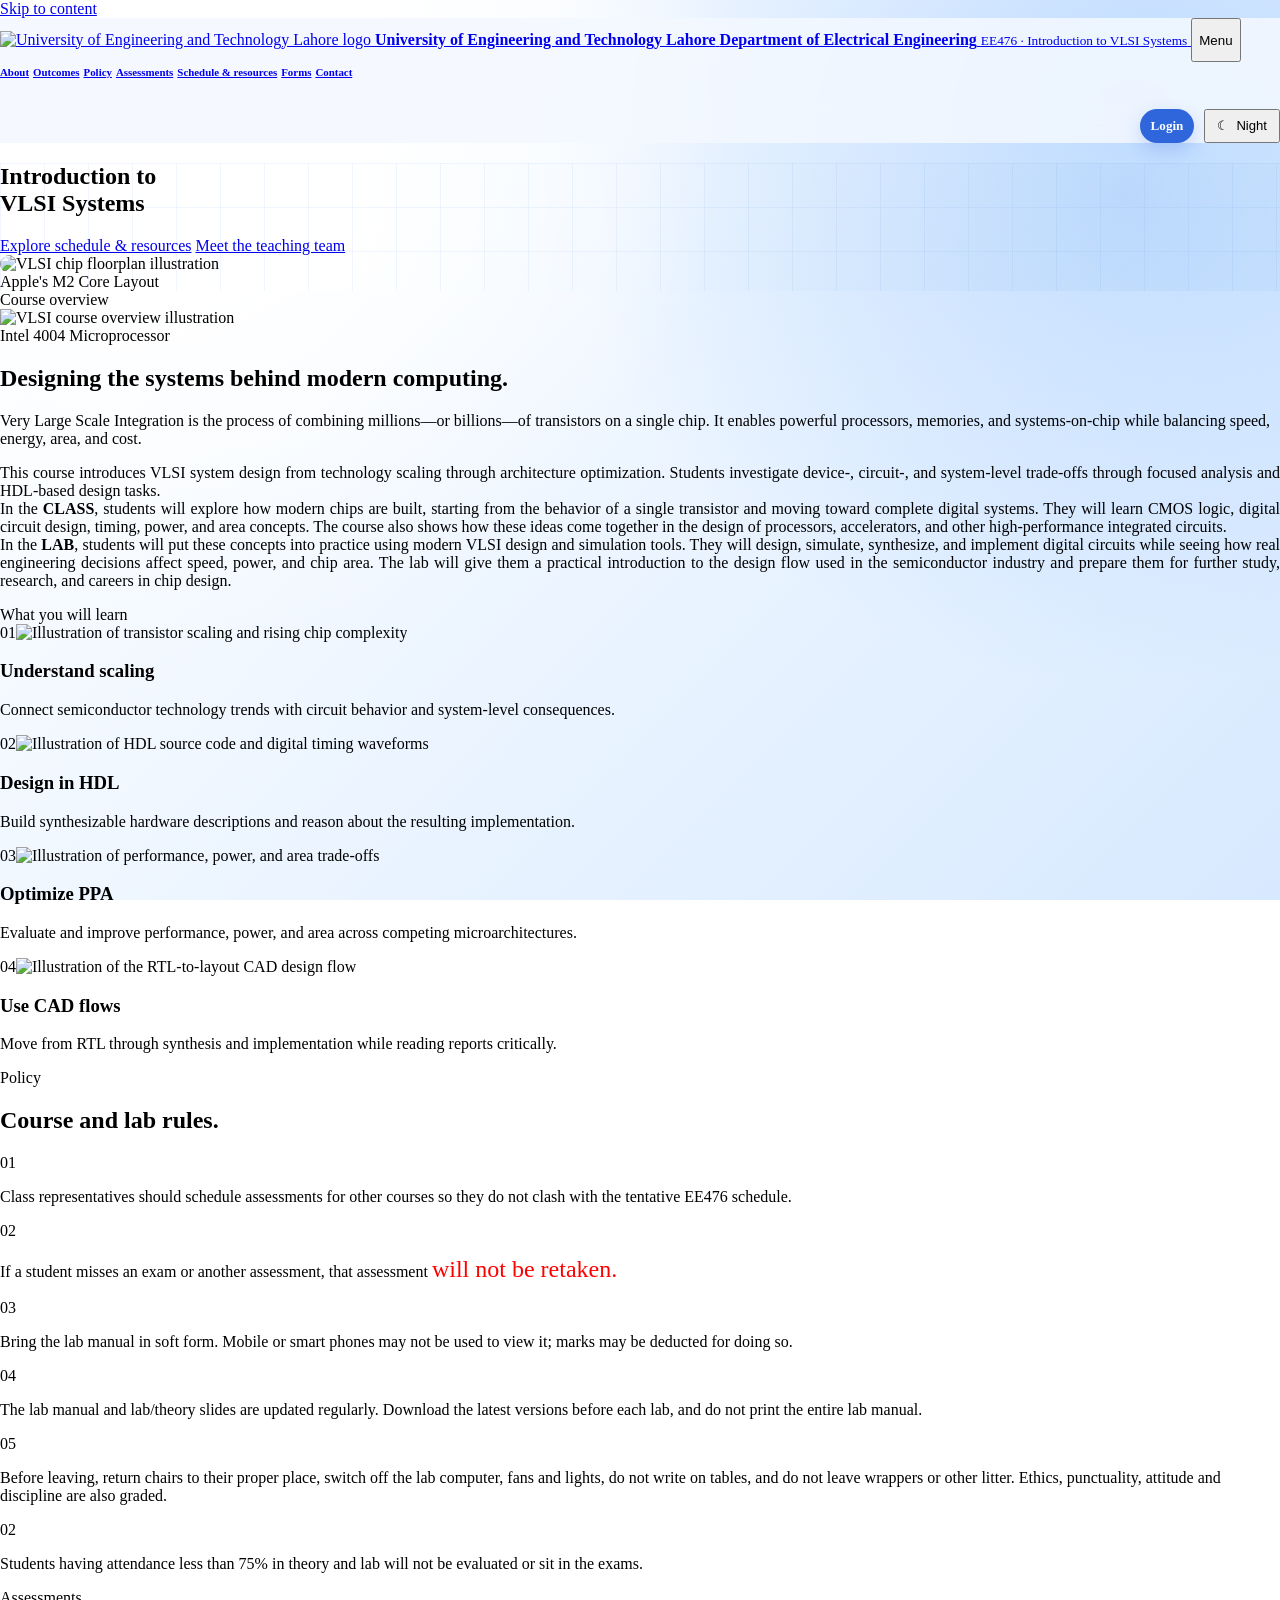
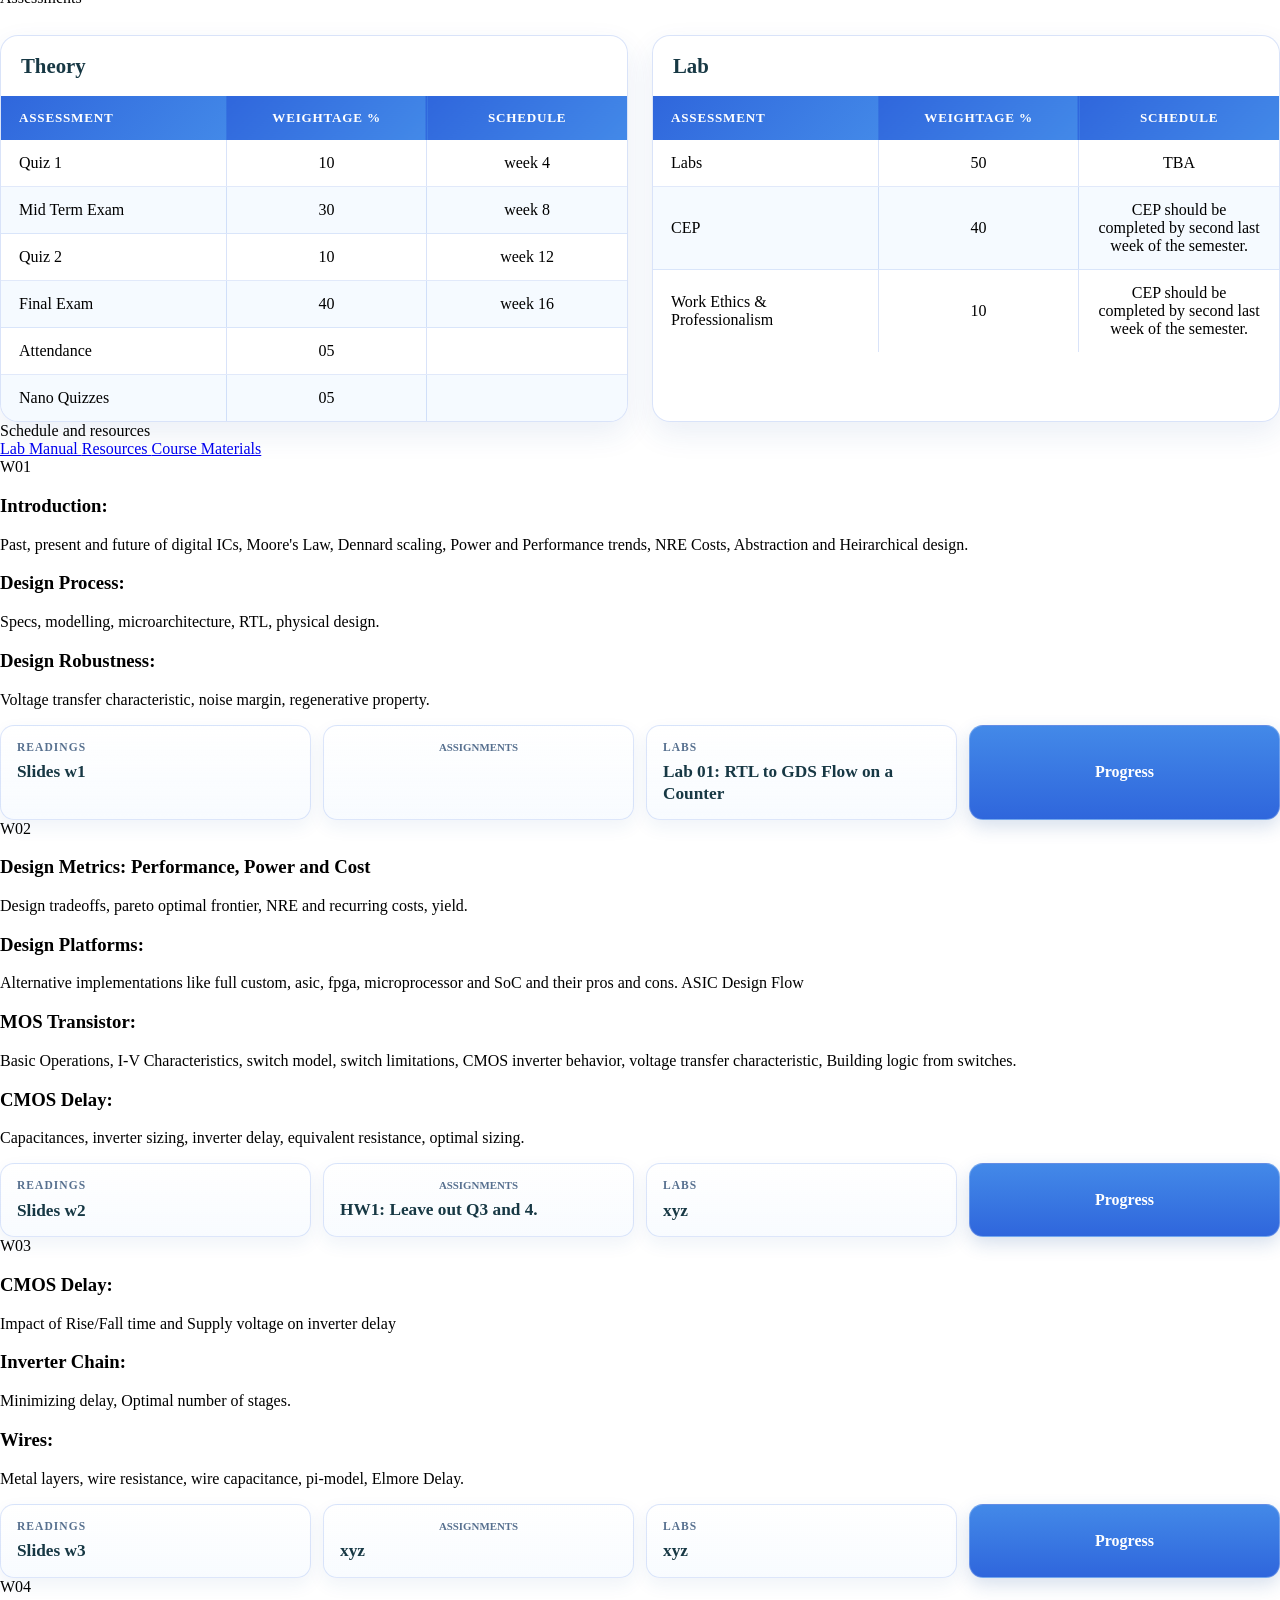
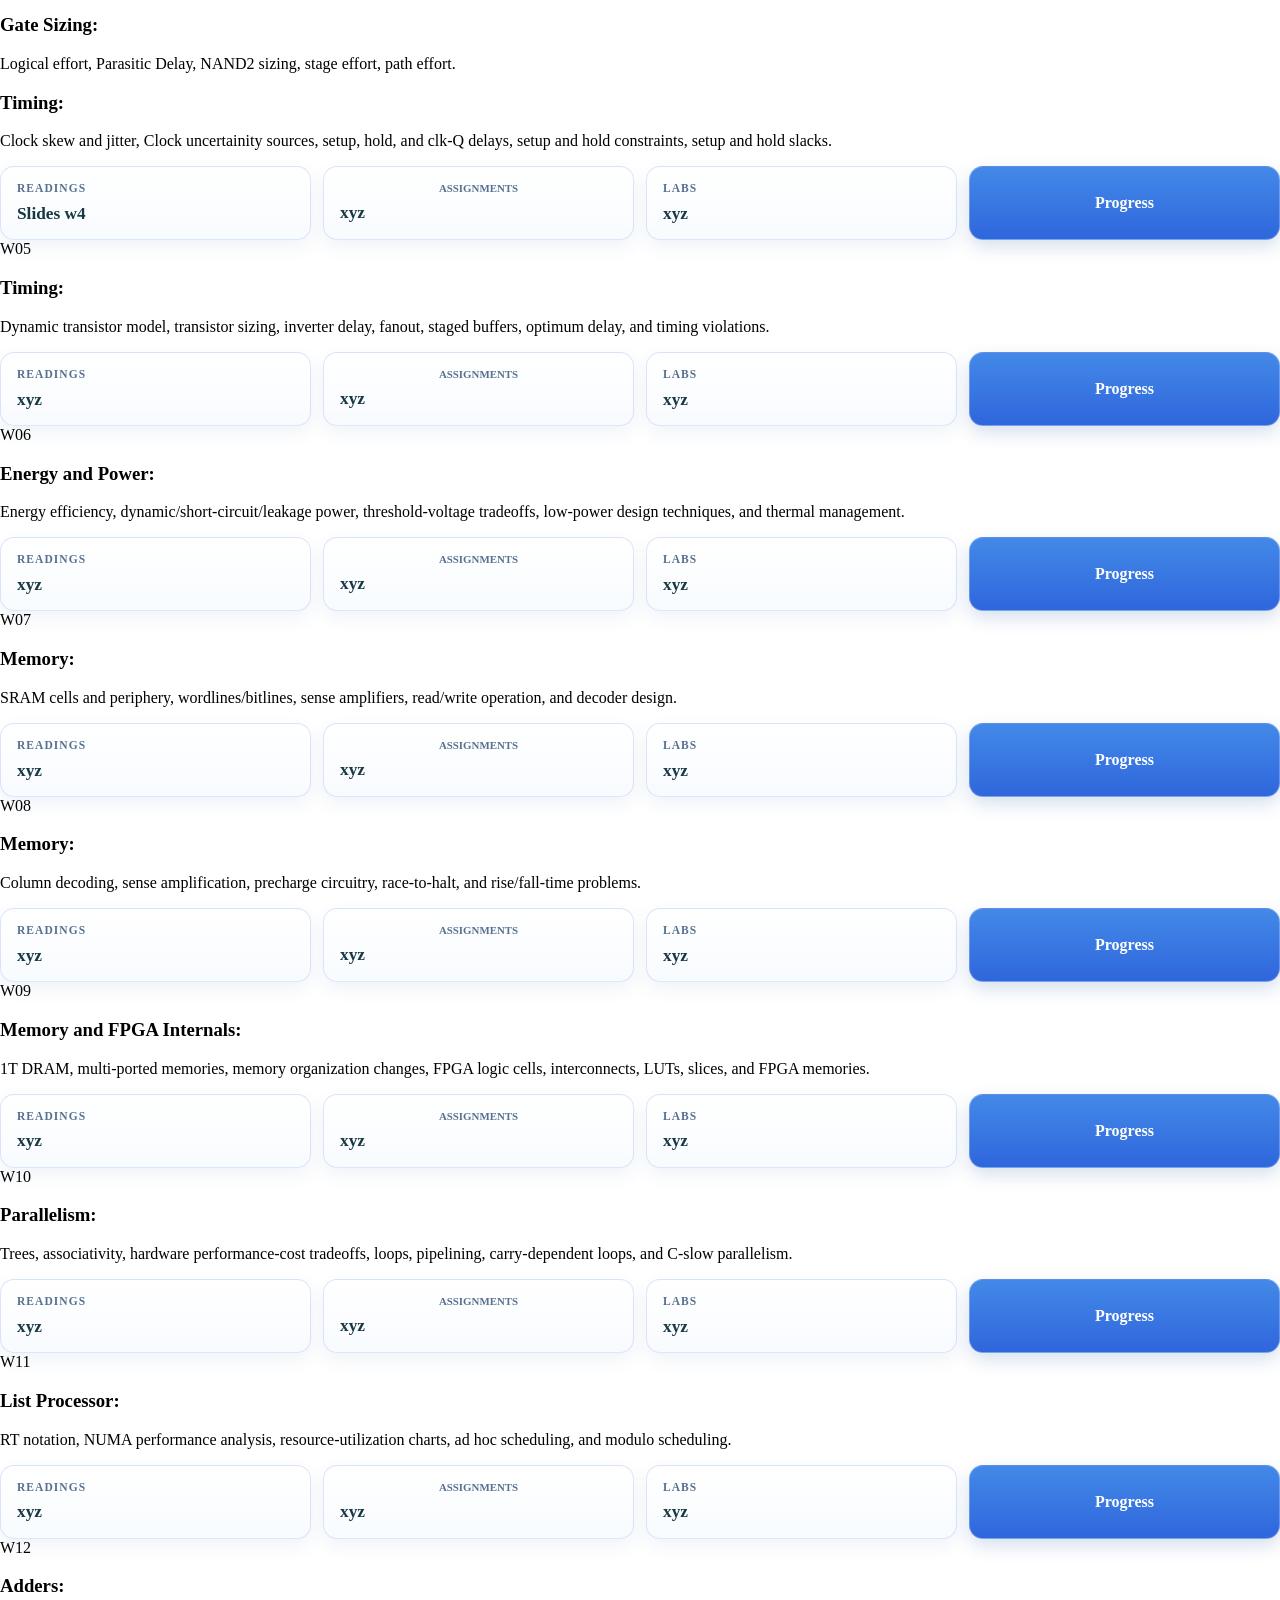
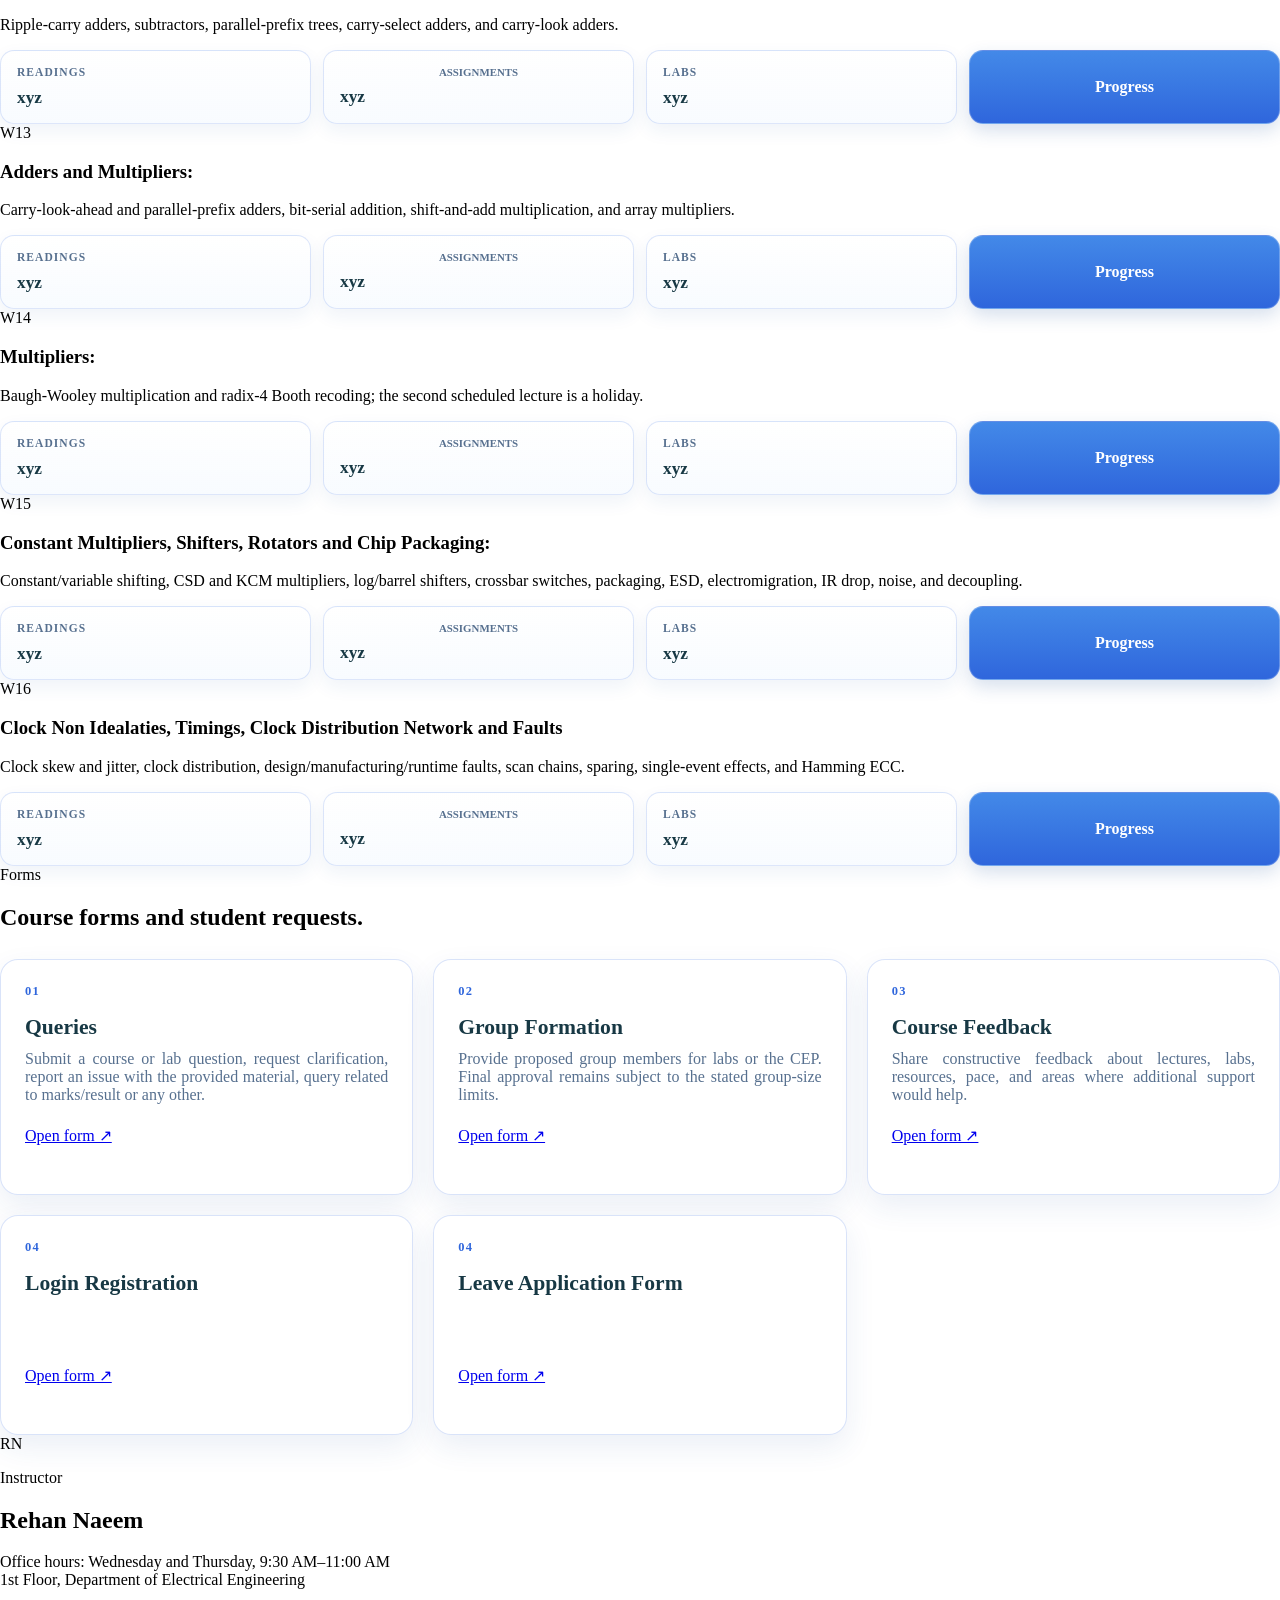
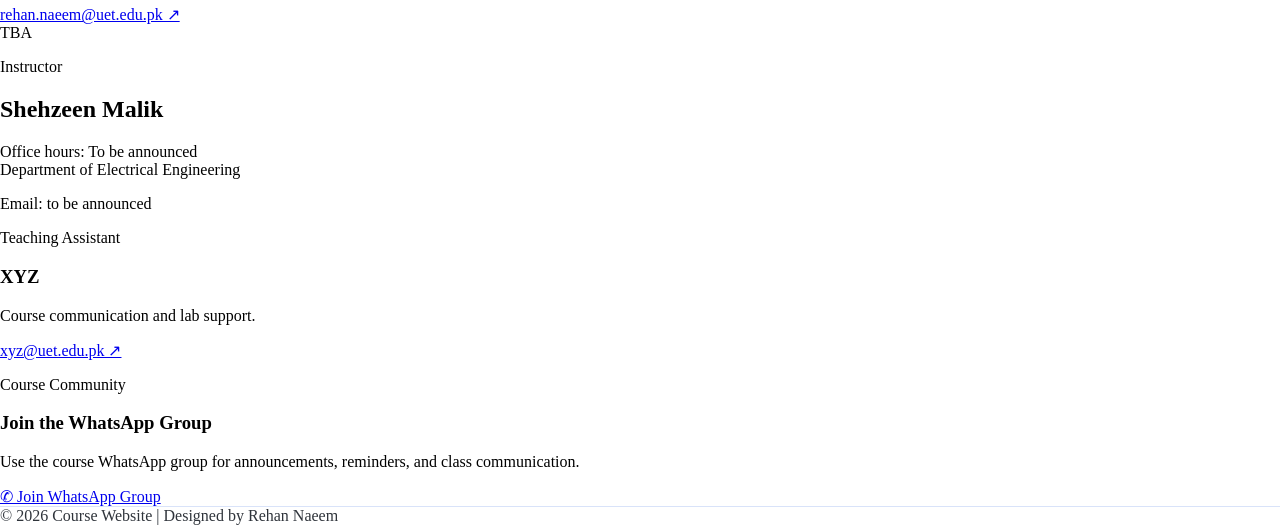
==== commit d0fbc044: "Update index.html" ====
--- a/index.html
+++ b/index.html
@@ -1478,19 +1478,27 @@
 </div>
 <div aria-label="Week 02 materials" class="resource-columns" role="group"><div class="resource-column"><span class="resource-column-title">Readings</span><span class="resource-column-value">Slides w2</span></div><div class="resource-column"><span class="resource-column-title">Assignments</span><span class="resource-column-value">HW1: Leave out Q3 and 4.</span></div><div class="resource-column"><span class="resource-column-title">Labs</span><span class="resource-column-value">xyz</span></div></div>
 </article>
+
 <article class="schedule-item">
 <div class="week">W03</div>
 <div class="topic-copy"><h3>CMOS Delay:</h3><p>Impact of Rise/Fall time and Supply voltage on inverter delay</p>
                         <h3>Inverter Chain:</h3><p>Minimizing delay, Optimal number of stages.</p>
                         <h3>Wires:</h3><p>Metal layers, wire resistance, wire capacitance, pi-model, Elmore Delay.</p>
 </div>
-<div aria-label="Week 03 materials" class="resource-columns" role="group"><div class="resource-column"><span class="resource-column-title">Readings</span><span class="resource-column-value">xyz</span></div><div class="resource-column"><span class="resource-column-title">Assignments</span><span class="resource-column-value">xyz</span></div><div class="resource-column"><span class="resource-column-title">Labs</span><span class="resource-column-value">xyz</span></div></div>
+<div aria-label="Week 03 materials" class="resource-columns" role="group"><div class="resource-column"><span class="resource-column-title">Readings</span><span class="resource-column-value">Slides w3</span></div><div class="resource-column"><span class="resource-column-title">Assignments</span><span class="resource-column-value">xyz</span></div><div class="resource-column"><span class="resource-column-title">Labs</span><span class="resource-column-value">xyz</span></div></div>
 </article>
+
 <article class="schedule-item">
 <div class="week">W04</div>
-<div class="topic-copy"><h3>Timing:</h3><p>Clock-period limits, setup/hold and clock-to-Q timing, gate/path/wire delay, slack, rebuffering, and HDL effects on delay.</p></div>
-<div aria-label="Week 04 materials" class="resource-columns" role="group"><div class="resource-column"><span class="resource-column-title">Readings</span><span class="resource-column-value">xyz</span></div><div class="resource-column"><span class="resource-column-title">Assignments</span><span class="resource-column-value">xyz</span></div><div class="resource-column"><span class="resource-column-title">Labs</span><span class="resource-column-value">xyz</span></div></div>
+<div class="topic-copy"><h3>Gate Sizing:</h3><p>Logical effort, Parasitic Delay, NAND2 sizing, stage effort, path effort.</p>
+                        <h3>Timing:</h3><p>Clock skew and jitter, Clock uncertainity sources, setup, hold, and clk-Q delays, setup and hold constraints, setup and hold slacks.</p>
+
+
+</div>
+
+<div aria-label="Week 04 materials" class="resource-columns" role="group"><div class="resource-column"><span class="resource-column-title">Readings</span><span class="resource-column-value">Slides w4</span></div><div class="resource-column"><span class="resource-column-title">Assignments</span><span class="resource-column-value">xyz</span></div><div class="resource-column"><span class="resource-column-title">Labs</span><span class="resource-column-value">xyz</span></div></div>
 </article>
+
 <article class="schedule-item">
 <div class="week">W05</div>
 <div class="topic-copy"><h3>Timing:</h3><p>Dynamic transistor model, transistor sizing, inverter delay, fanout, staged buffers, optimum delay, and timing violations.</p></div>
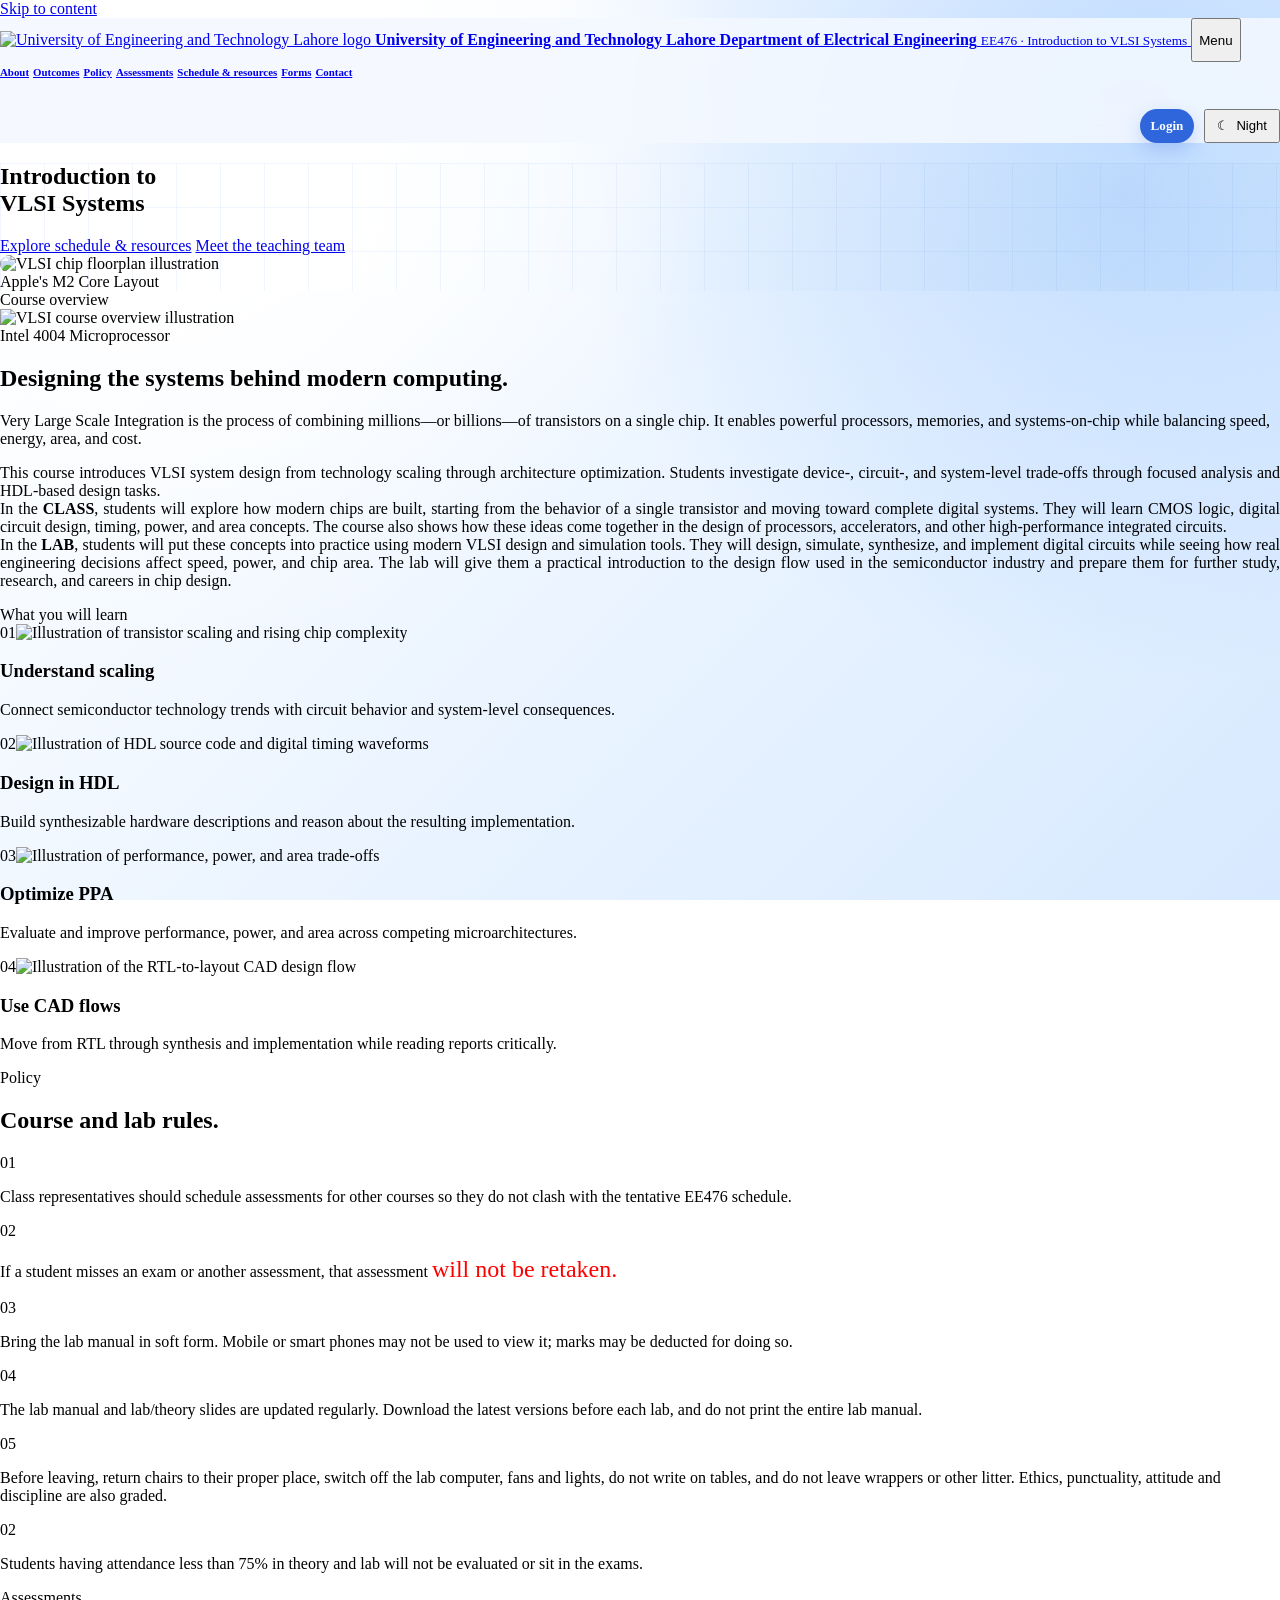
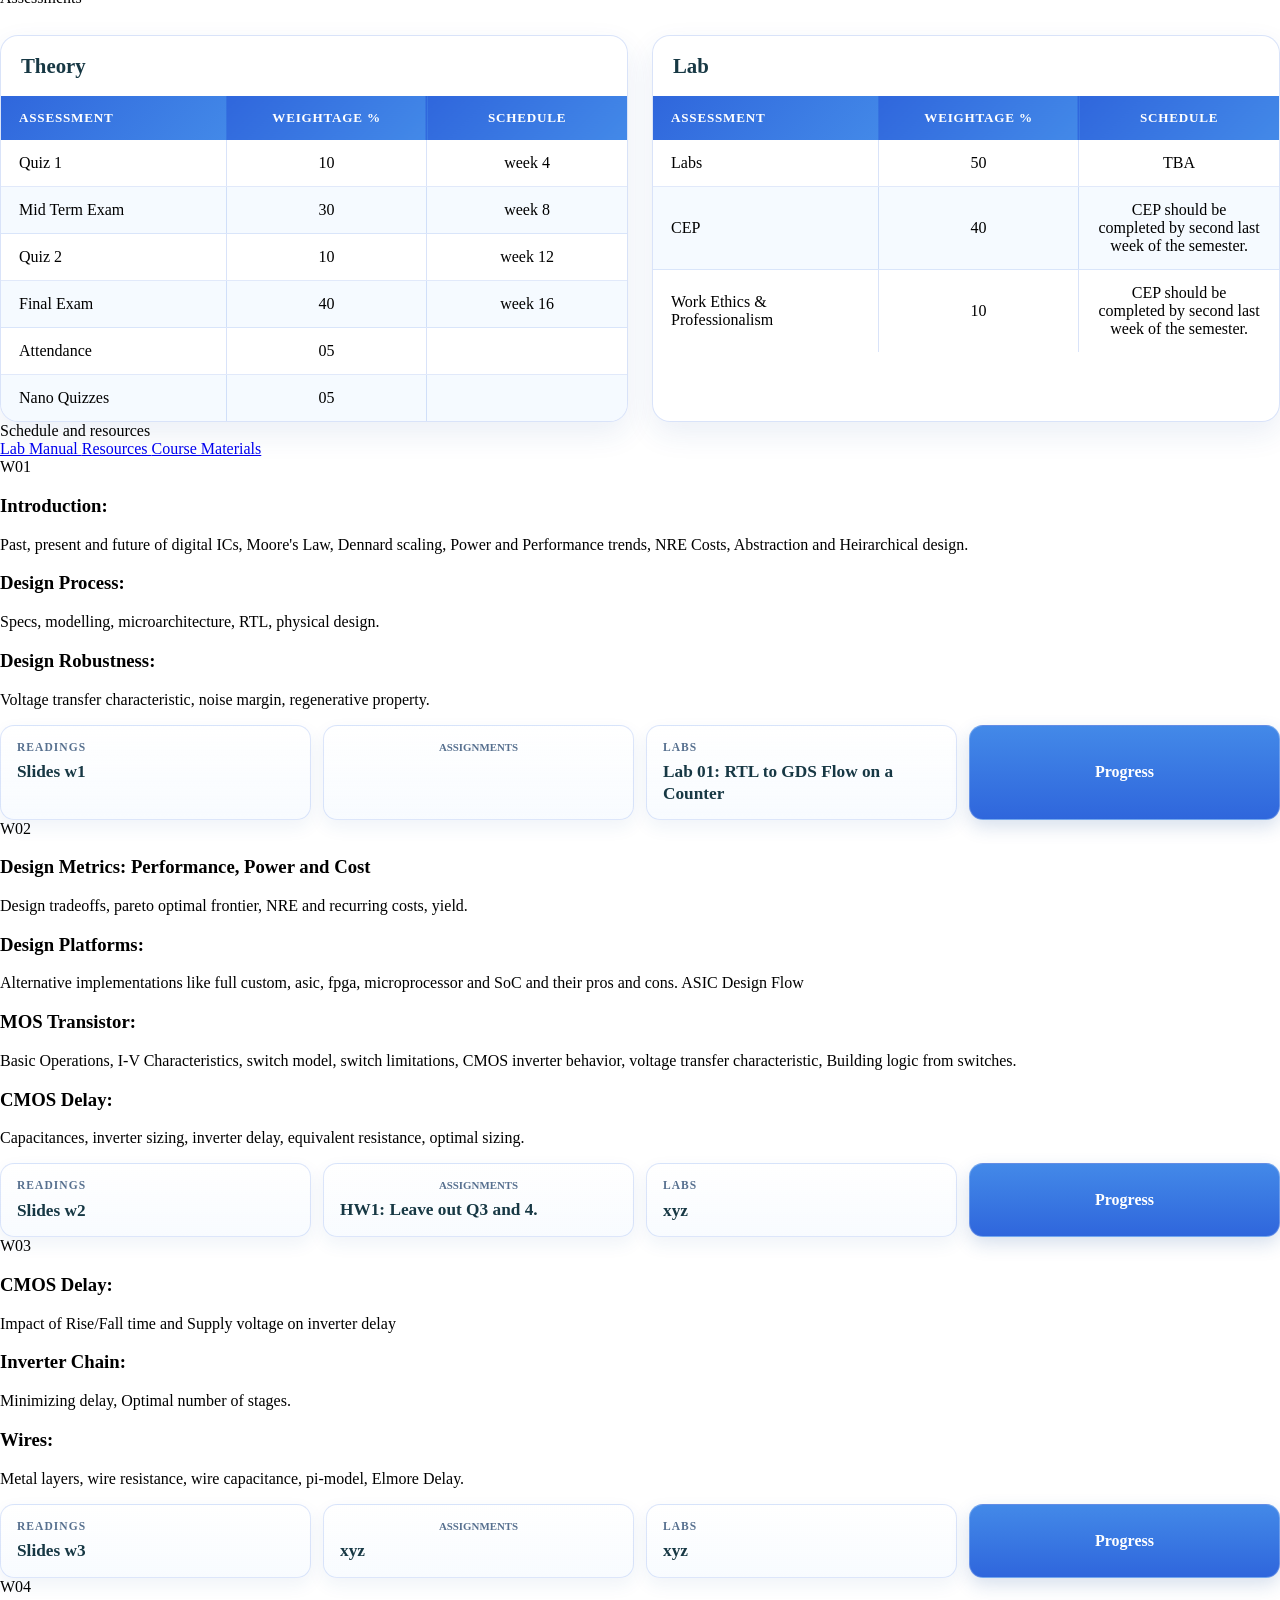
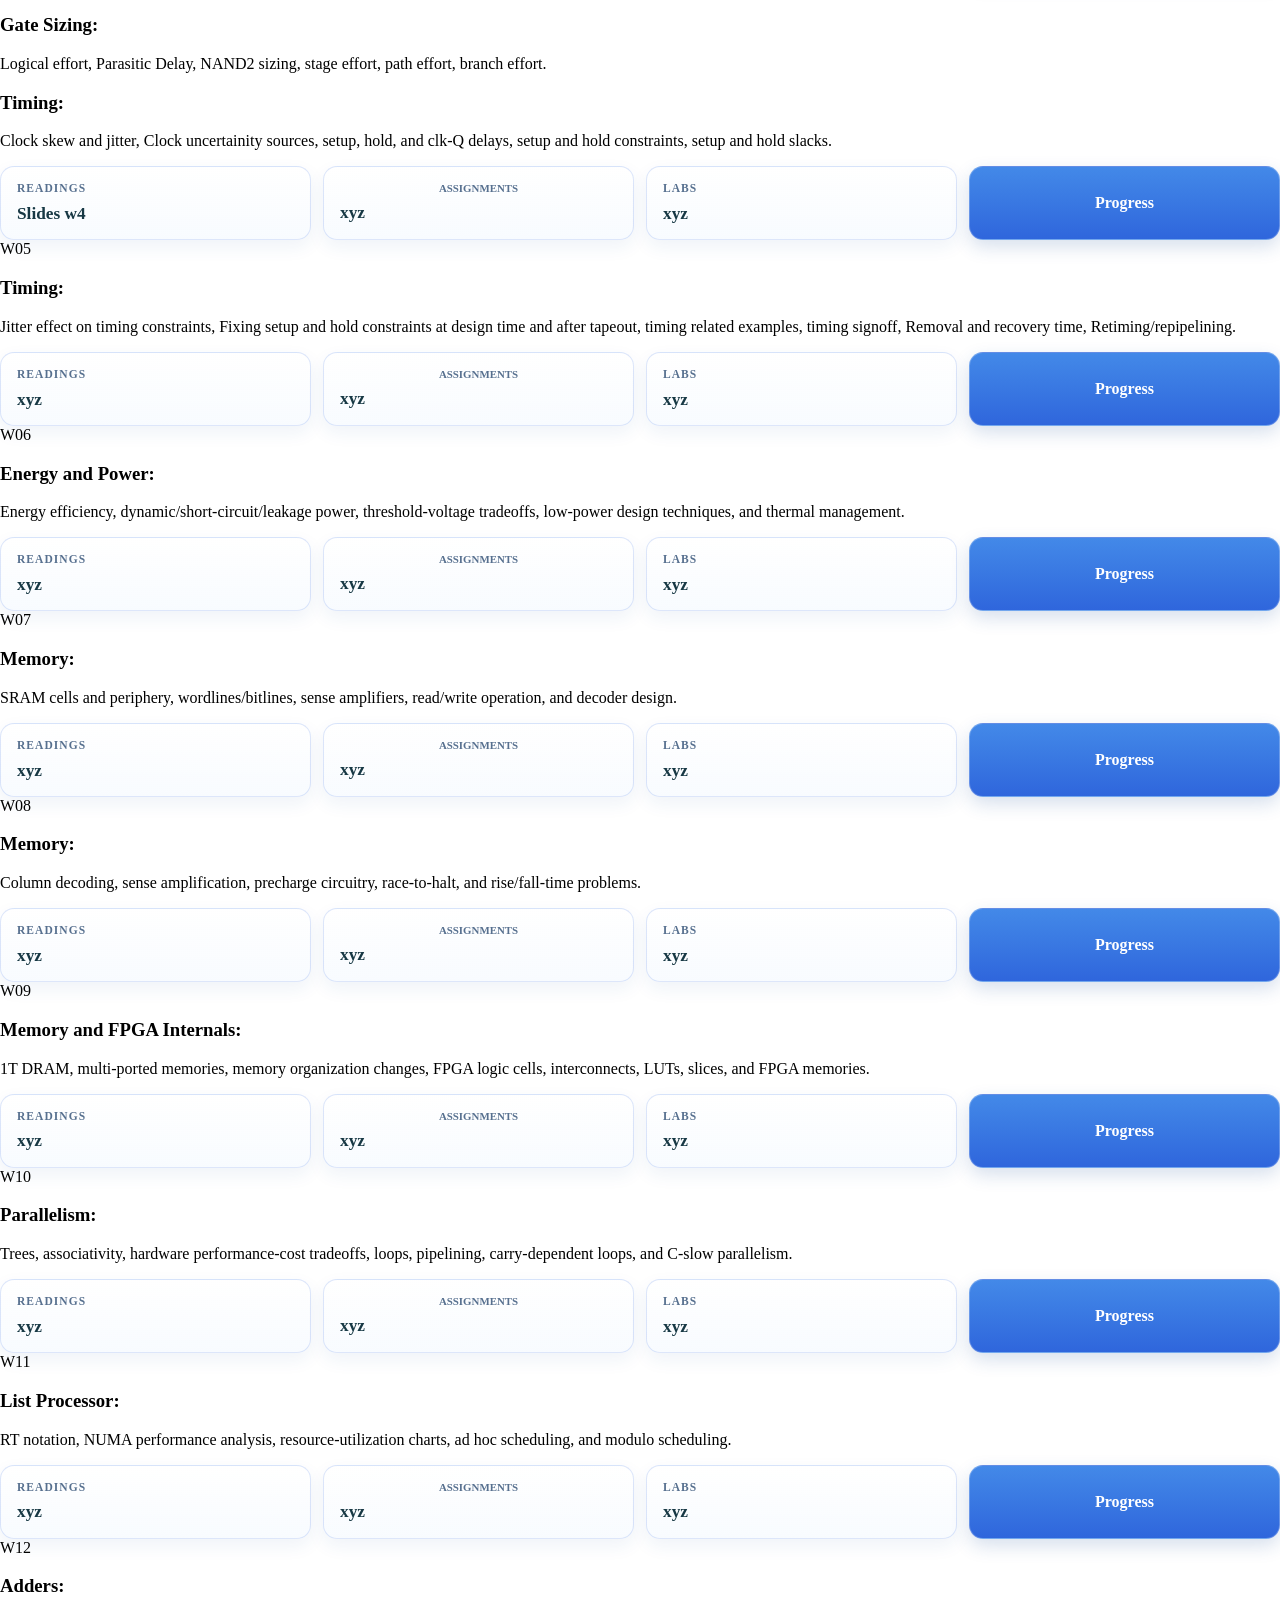
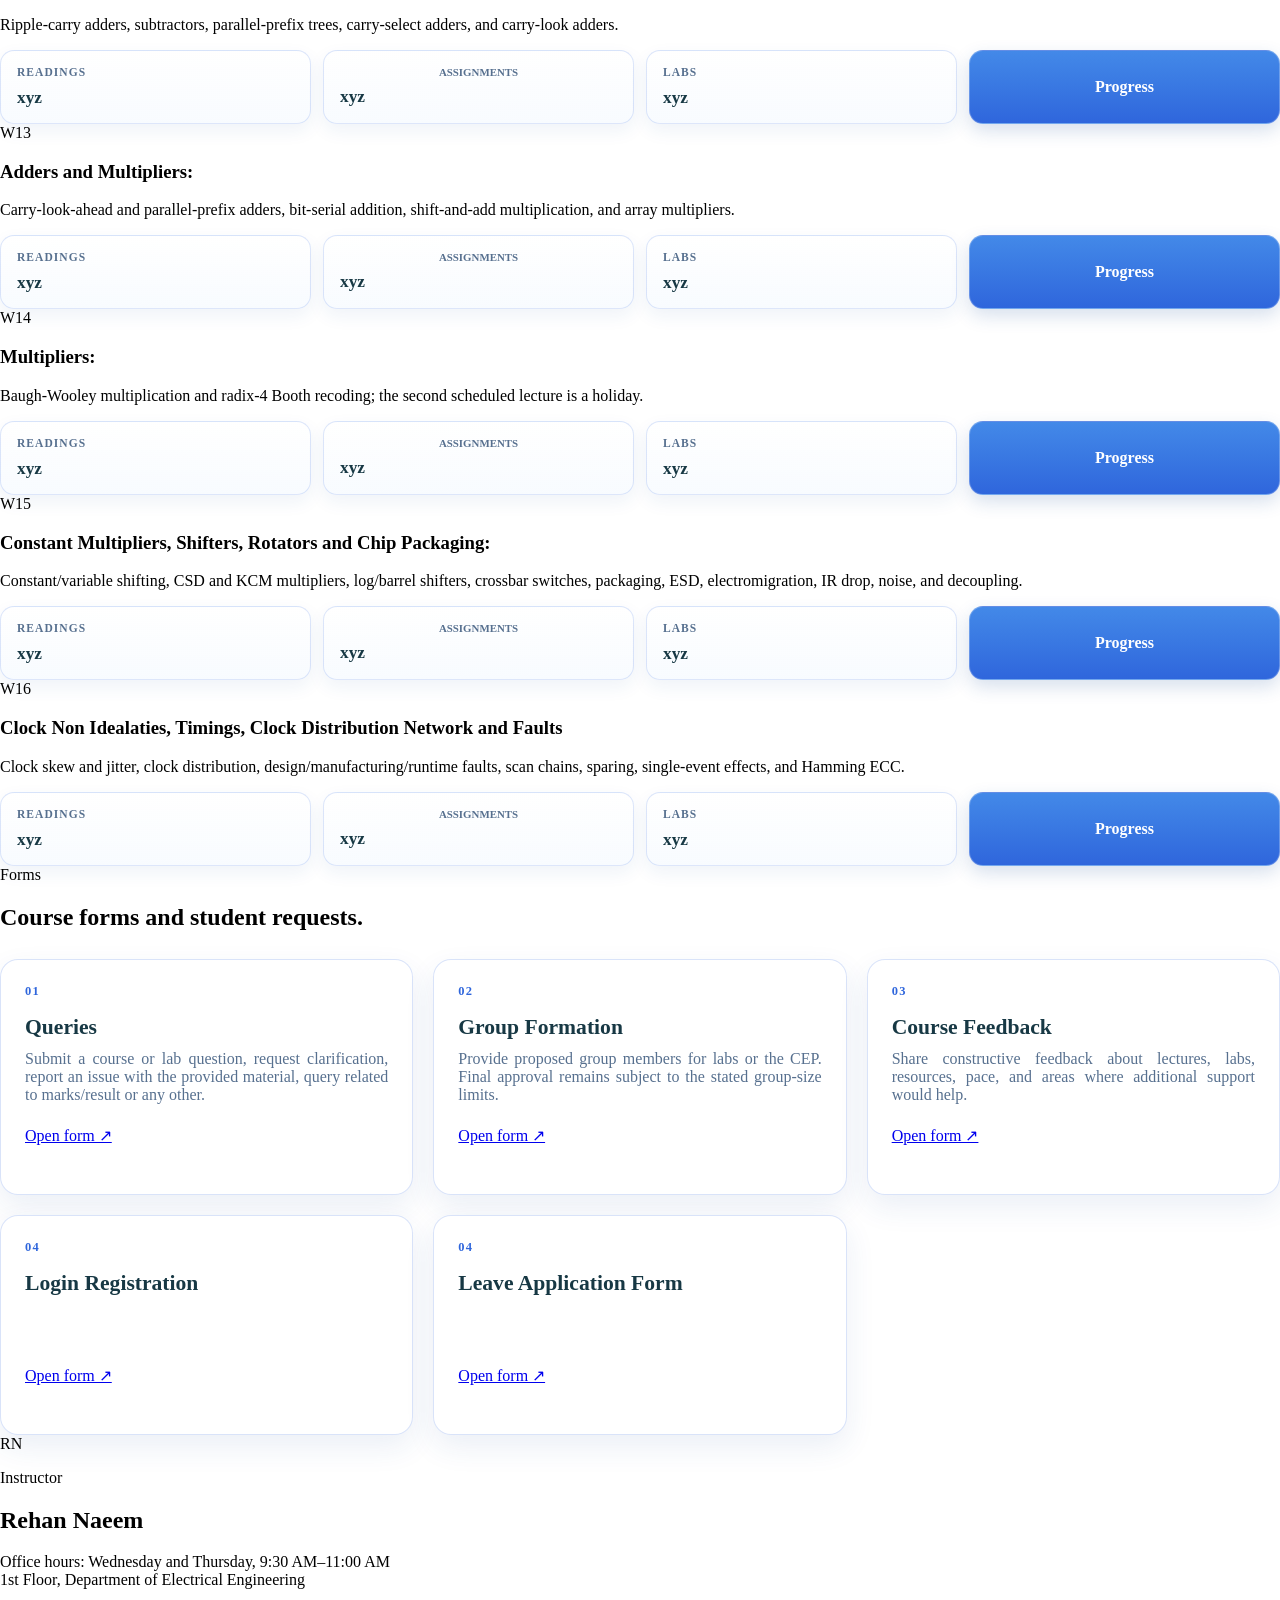
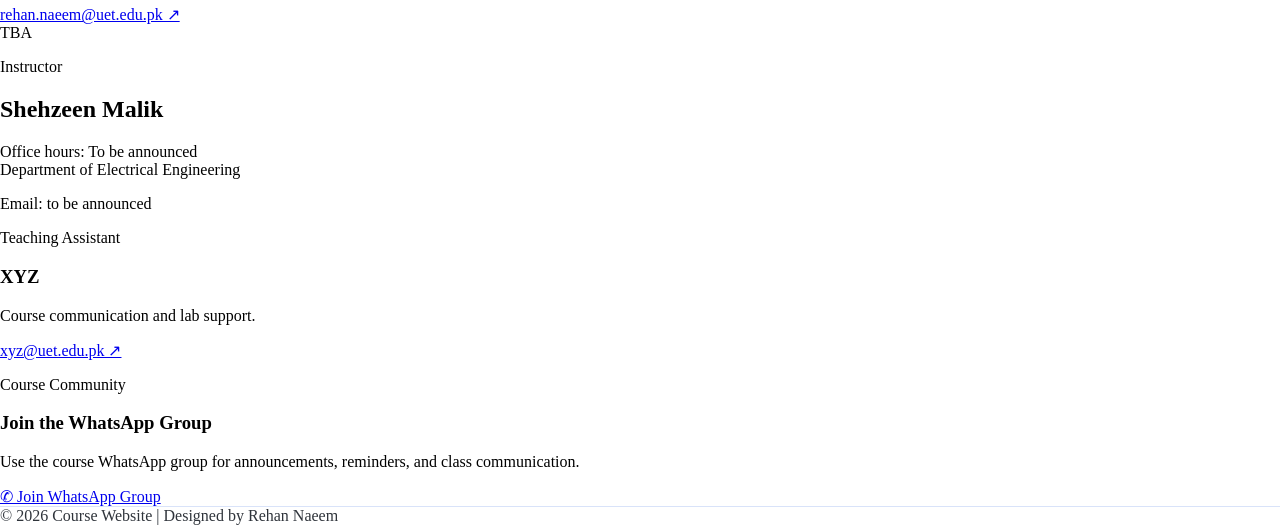
==== commit c3a63f88: "Update index.html" ====
--- a/index.html
+++ b/index.html
@@ -1490,7 +1490,7 @@
 
 <article class="schedule-item">
 <div class="week">W04</div>
-<div class="topic-copy"><h3>Gate Sizing:</h3><p>Logical effort, Parasitic Delay, NAND2 sizing, stage effort, path effort.</p>
+<div class="topic-copy"><h3>Gate Sizing:</h3><p>Logical effort, Parasitic Delay, NAND2 sizing, stage effort, path effort, branch effort.</p>
                         <h3>Timing:</h3><p>Clock skew and jitter, Clock uncertainity sources, setup, hold, and clk-Q delays, setup and hold constraints, setup and hold slacks.</p>
 
 
@@ -1501,9 +1501,13 @@
 
 <article class="schedule-item">
 <div class="week">W05</div>
-<div class="topic-copy"><h3>Timing:</h3><p>Dynamic transistor model, transistor sizing, inverter delay, fanout, staged buffers, optimum delay, and timing violations.</p></div>
+<div class="topic-copy"><h3>Timing:</h3><p>Jitter effect on timing constraints, Fixing setup and hold constraints at design time and after tapeout, timing related examples, timing signoff,
+                                           Removal and recovery time, Retiming/repipelining.
+</p></div>
+
 <div aria-label="Week 05 materials" class="resource-columns" role="group"><div class="resource-column"><span class="resource-column-title">Readings</span><span class="resource-column-value">xyz</span></div><div class="resource-column"><span class="resource-column-title">Assignments</span><span class="resource-column-value">xyz</span></div><div class="resource-column"><span class="resource-column-title">Labs</span><span class="resource-column-value">xyz</span></div></div>
 </article>
+
 <article class="schedule-item">
 <div class="week">W06</div>
 <div class="topic-copy"><h3>Energy and Power:</h3><p>Energy efficiency, dynamic/short-circuit/leakage power, threshold-voltage tradeoffs, low-power design techniques, and thermal management.</p></div>
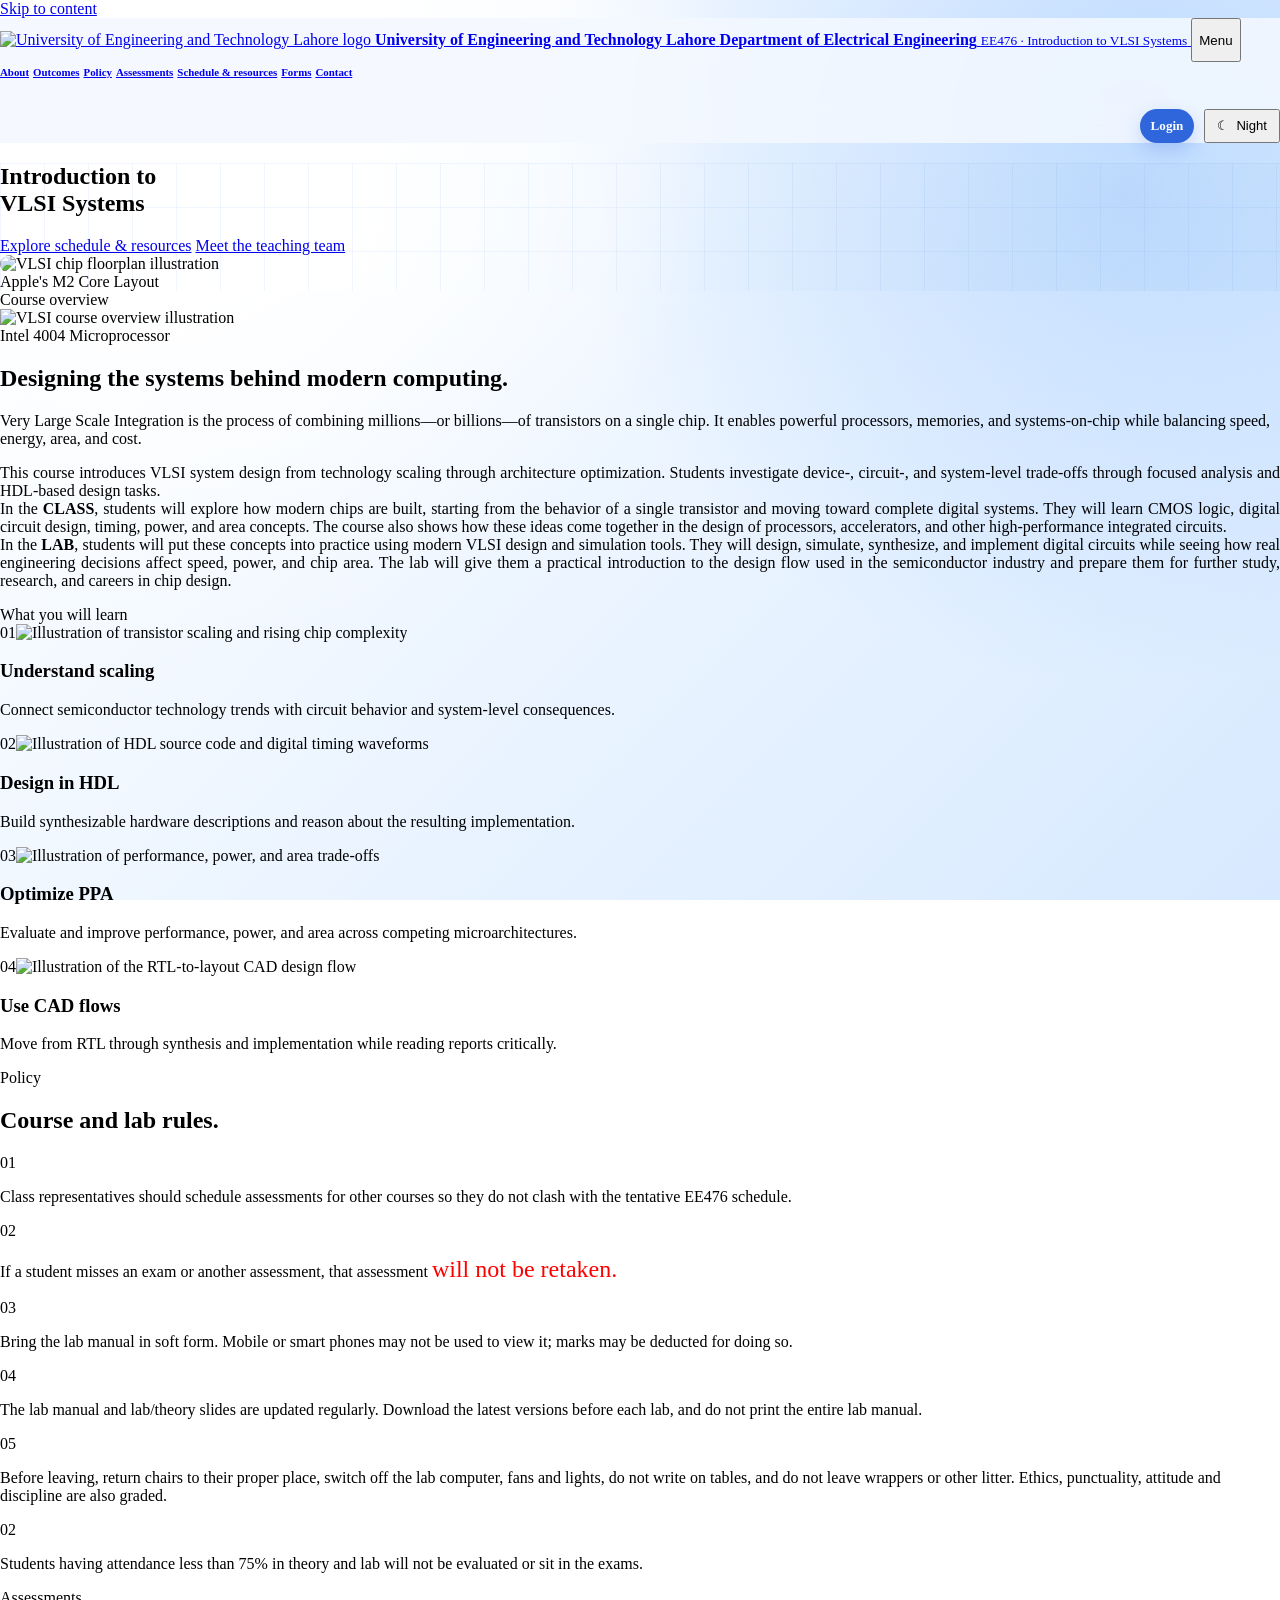
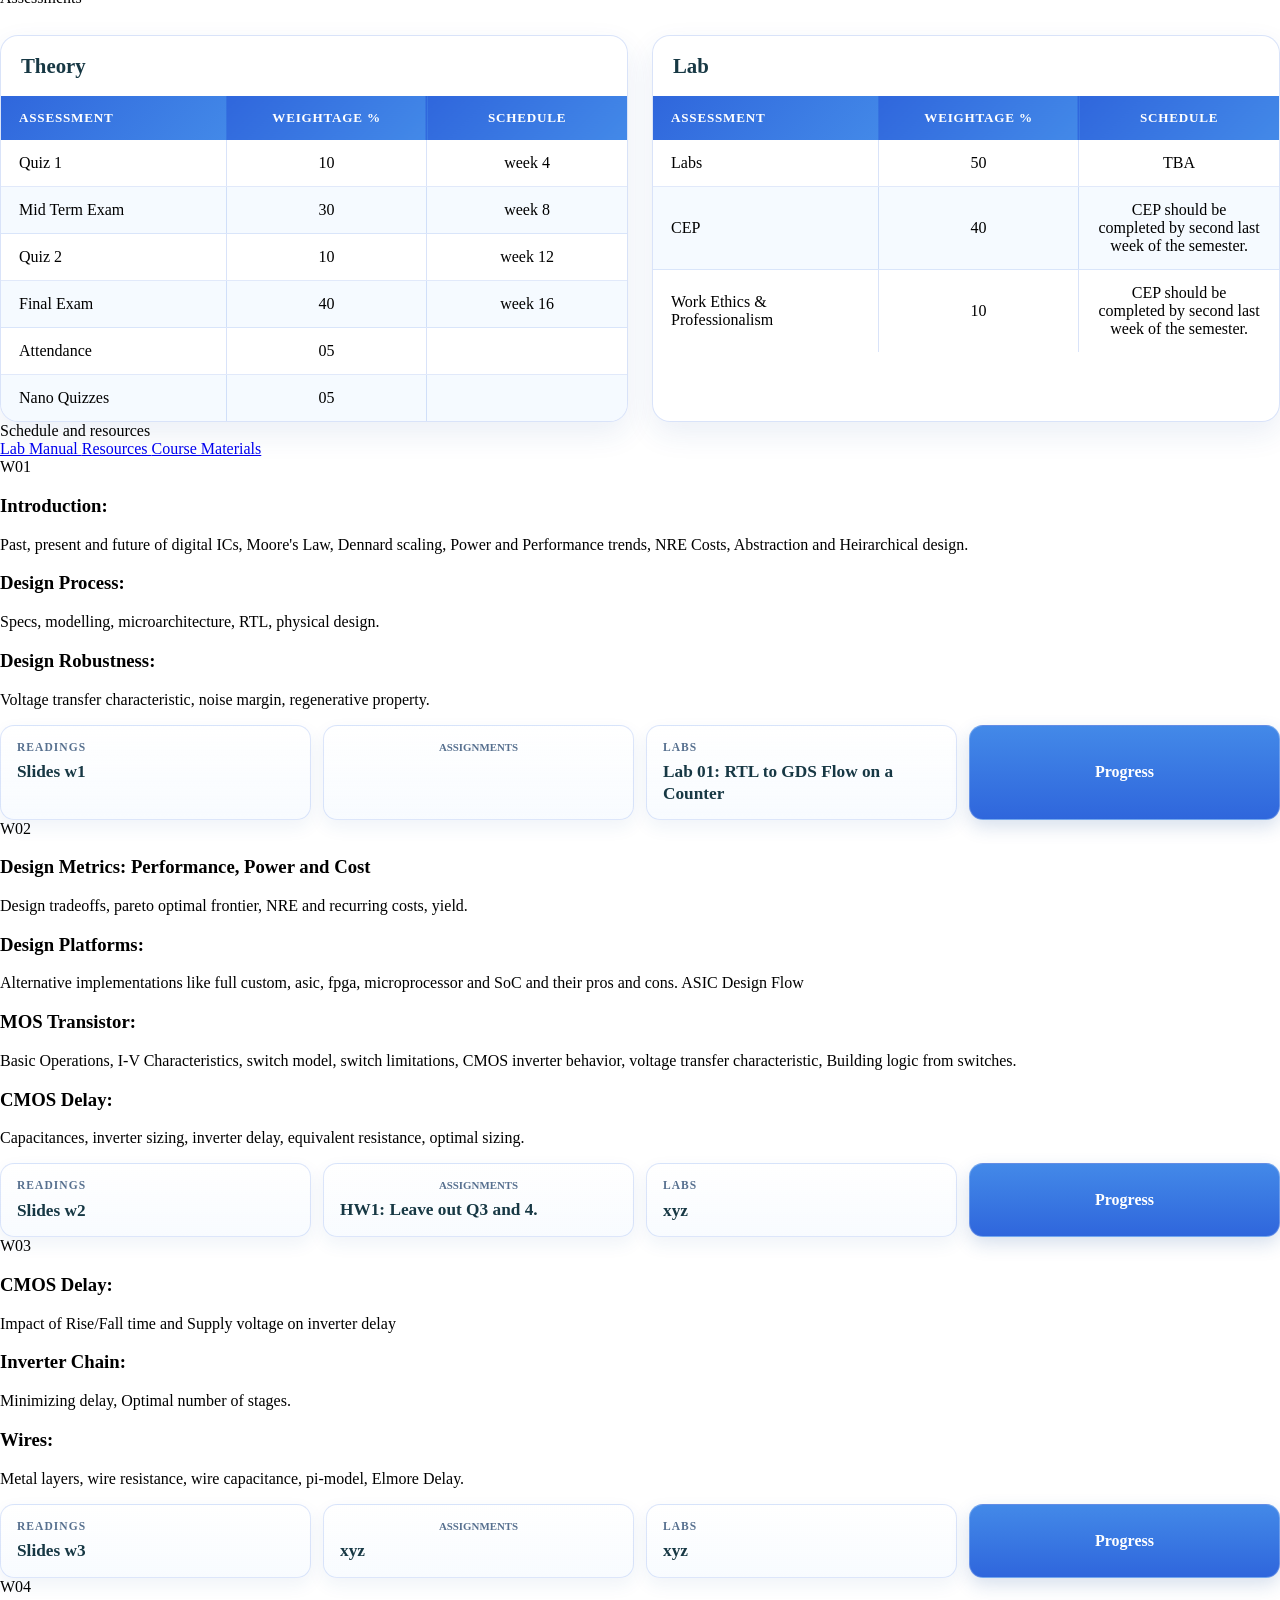
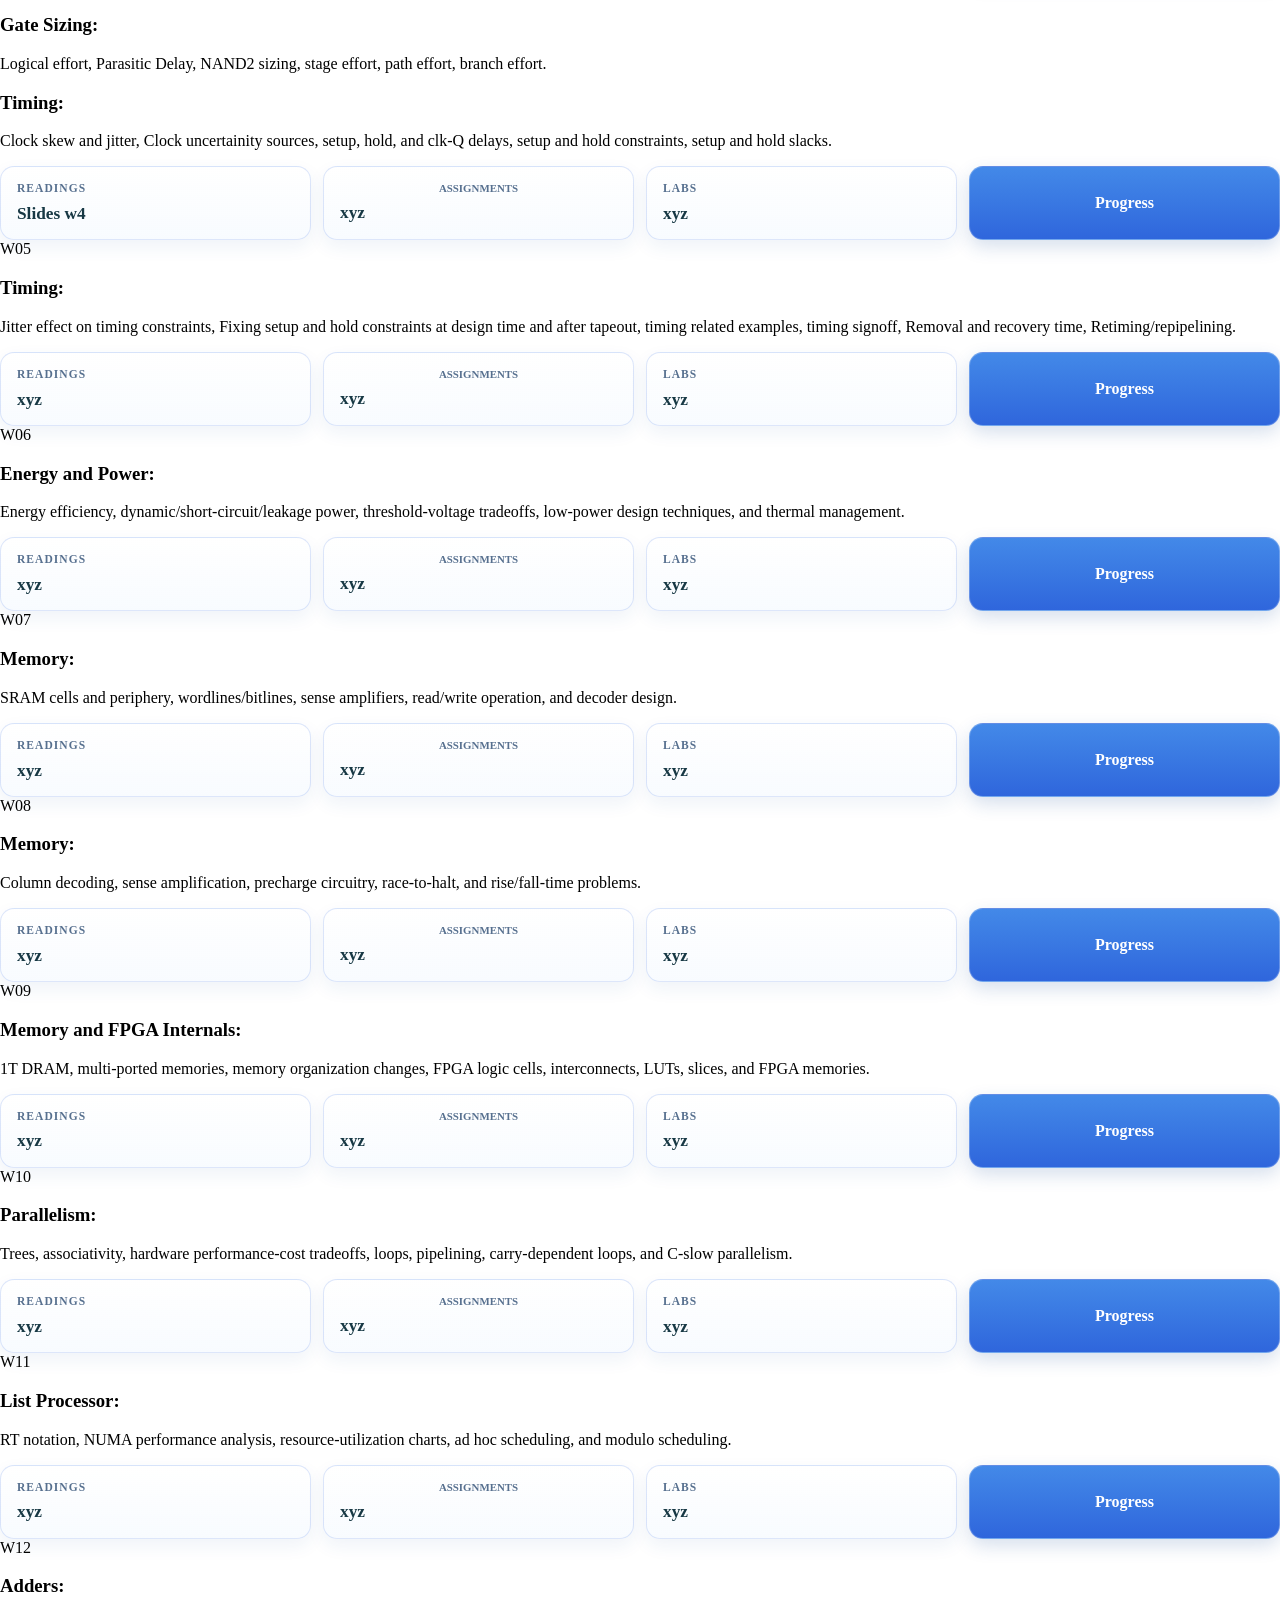
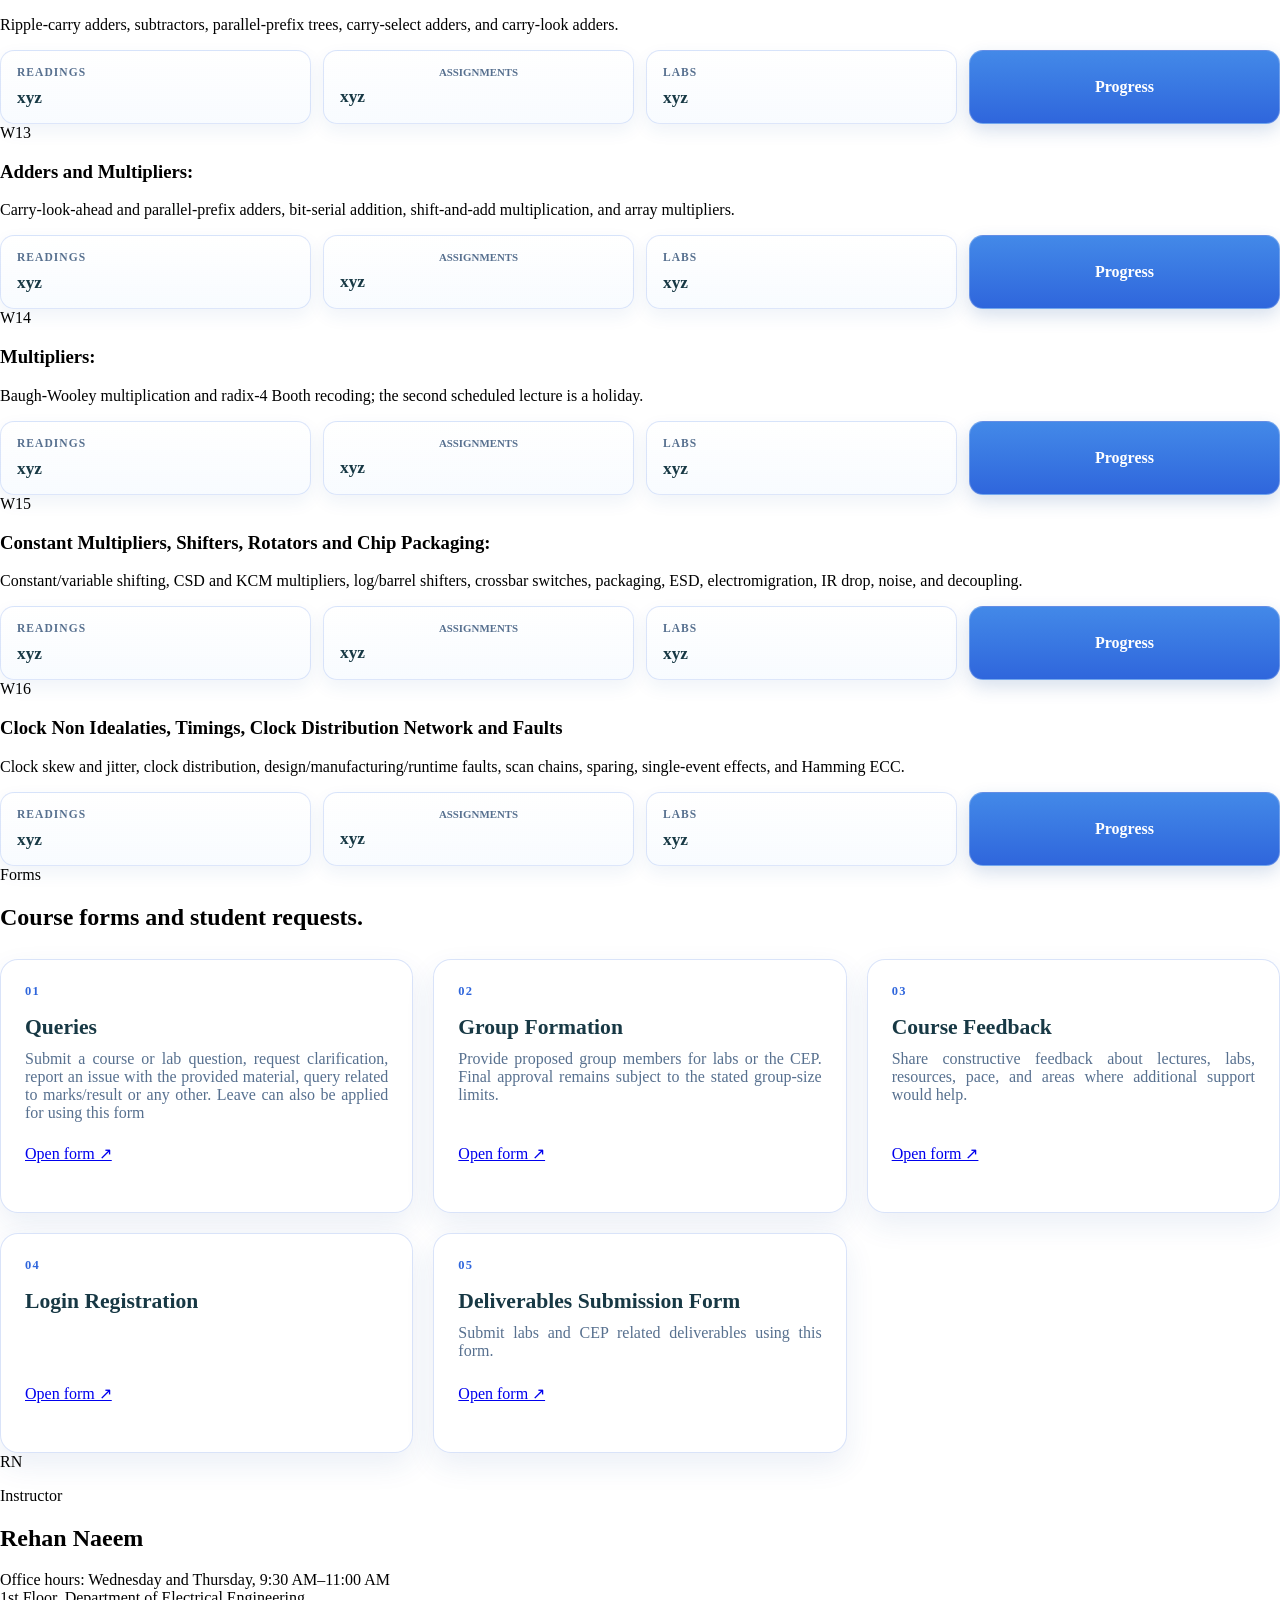
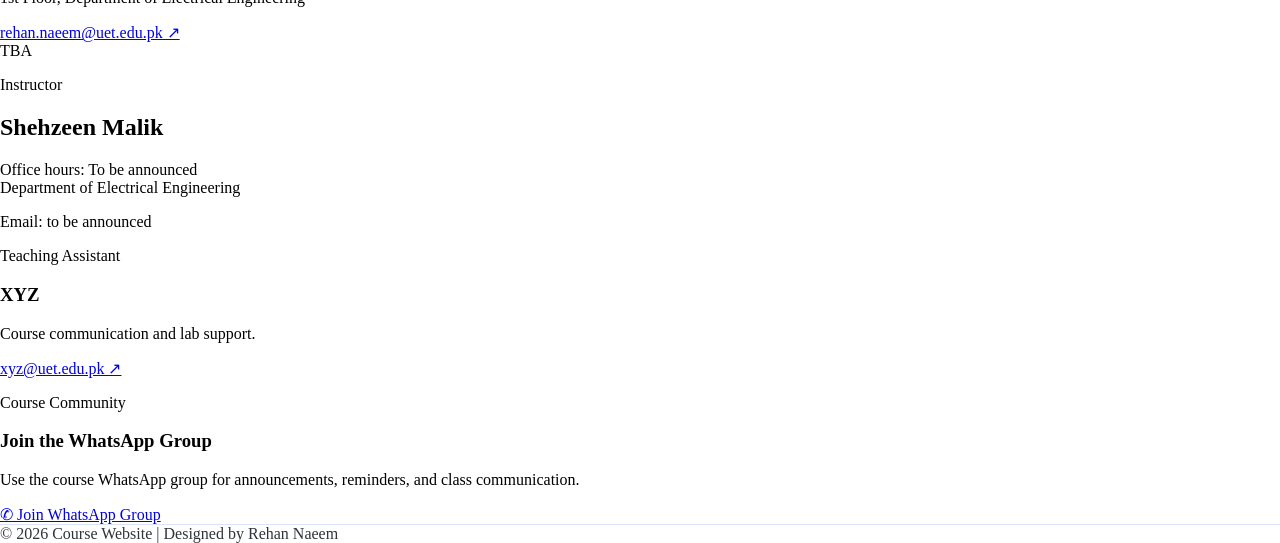
==== commit 03bb5d74: "ok" ====
--- a/index.html
+++ b/index.html
@@ -1572,7 +1572,7 @@
     <article class="form-card reveal">
       <span class="form-card-number">01</span>
       <h3>Queries</h3>
-      <p>Submit a course or lab question, request clarification, report an issue with the provided material, query related to marks/result or any other.</p>
+      <p>Submit a course or lab question, request clarification, report an issue with the provided material, query related to marks/result or any other. Leave can also be applied for using this form</p>
       <!-- Replace only the placeholder URL below with the Queries Google Form link. -->
       <a class="button primary" href="https://forms.gle/csh4xA3ahdgoHTNJ8" target="_blank" rel="noreferrer">Open form ↗</a>
     </article>
@@ -1598,9 +1598,9 @@
       <a class="button primary" href="https://forms.gle/8w3wwzkY99fW67ZU9" target="_blank" rel="noreferrer">Open form ↗</a>
     </article>
     <article class="form-card reveal">
-      <span class="form-card-number">04</span>
-      <h3>Leave Application Form</h3>
-      <p></p>
+      <span class="form-card-number">05</span>
+      <h3>Deliverables Submission Form</h3>
+      <p>Submit labs and CEP related deliverables using this form.</p>
       <!-- Replace only the placeholder URL below with the Course Feedback Google Form link. -->
       <a class="button primary" href="https://forms.gle/T8Hf7CqBpKtk56mE8" target="_blank" rel="noreferrer">Open form ↗</a>
     </article>
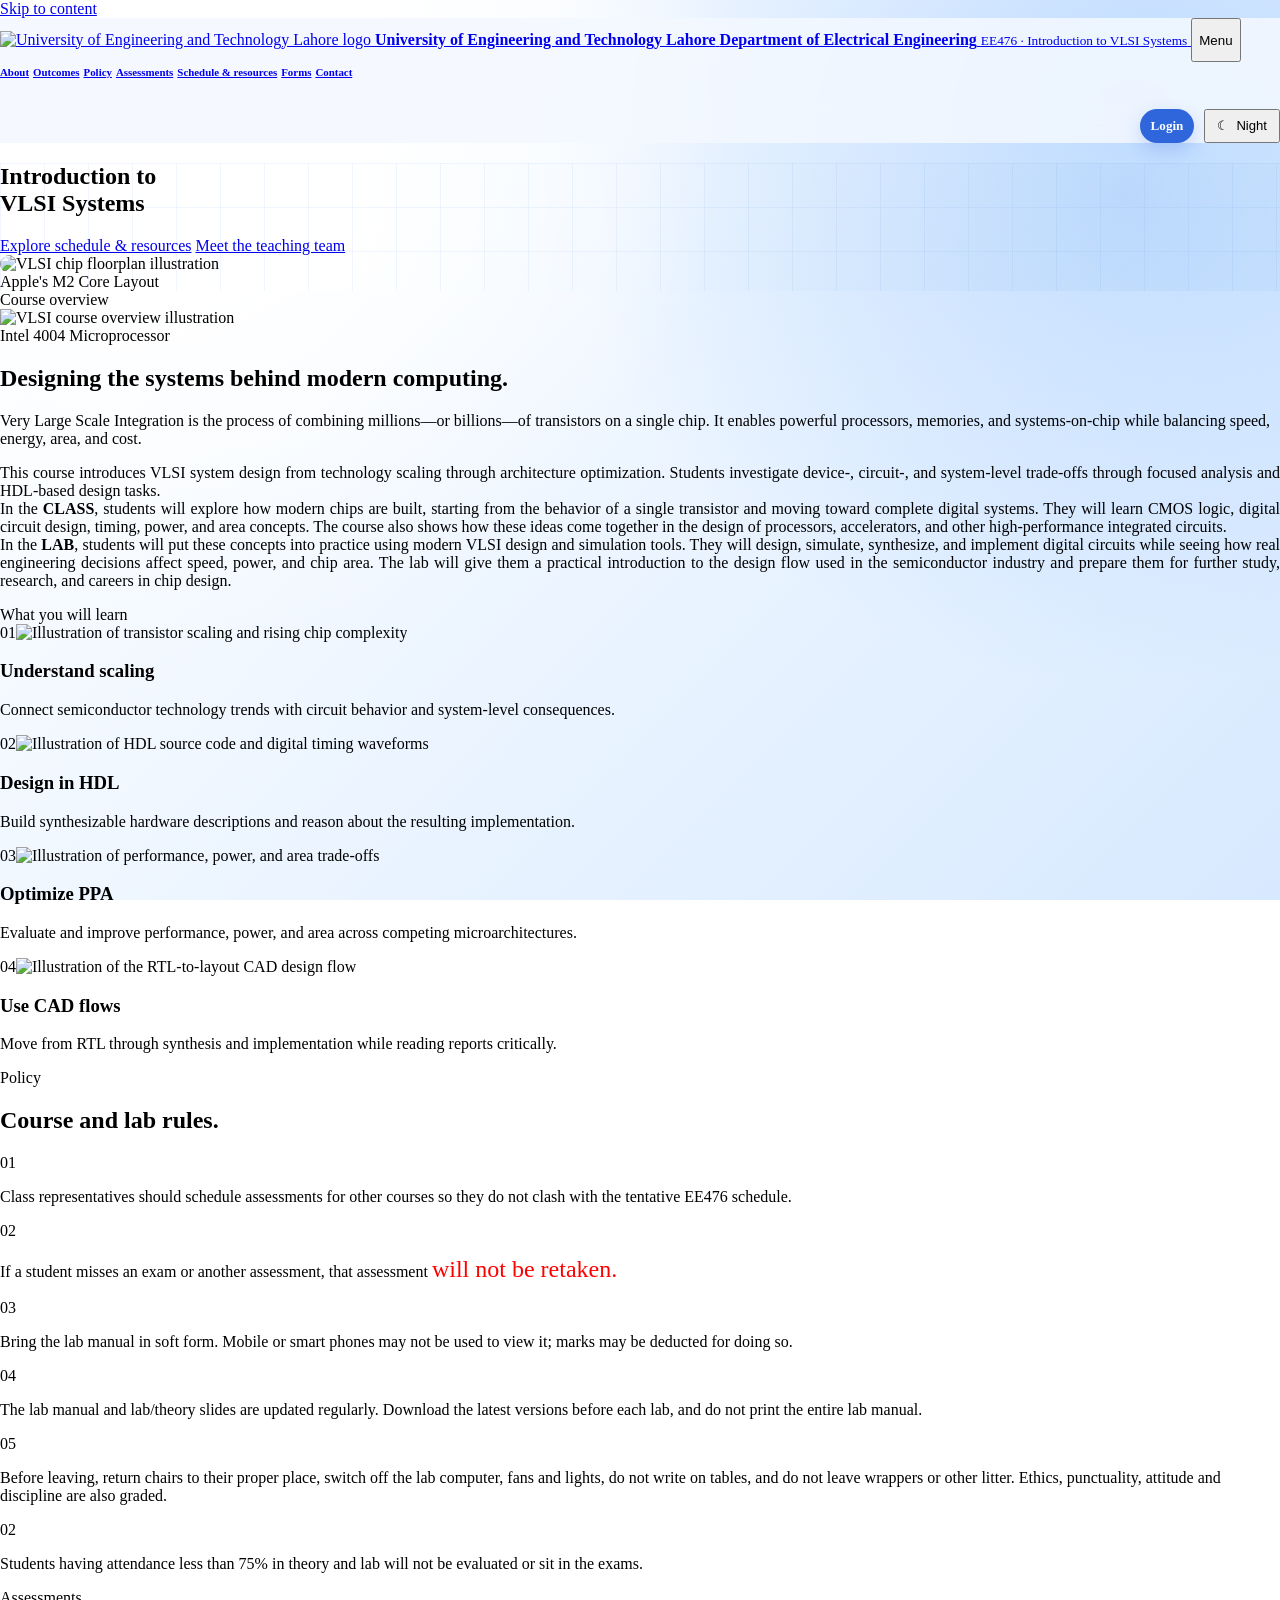
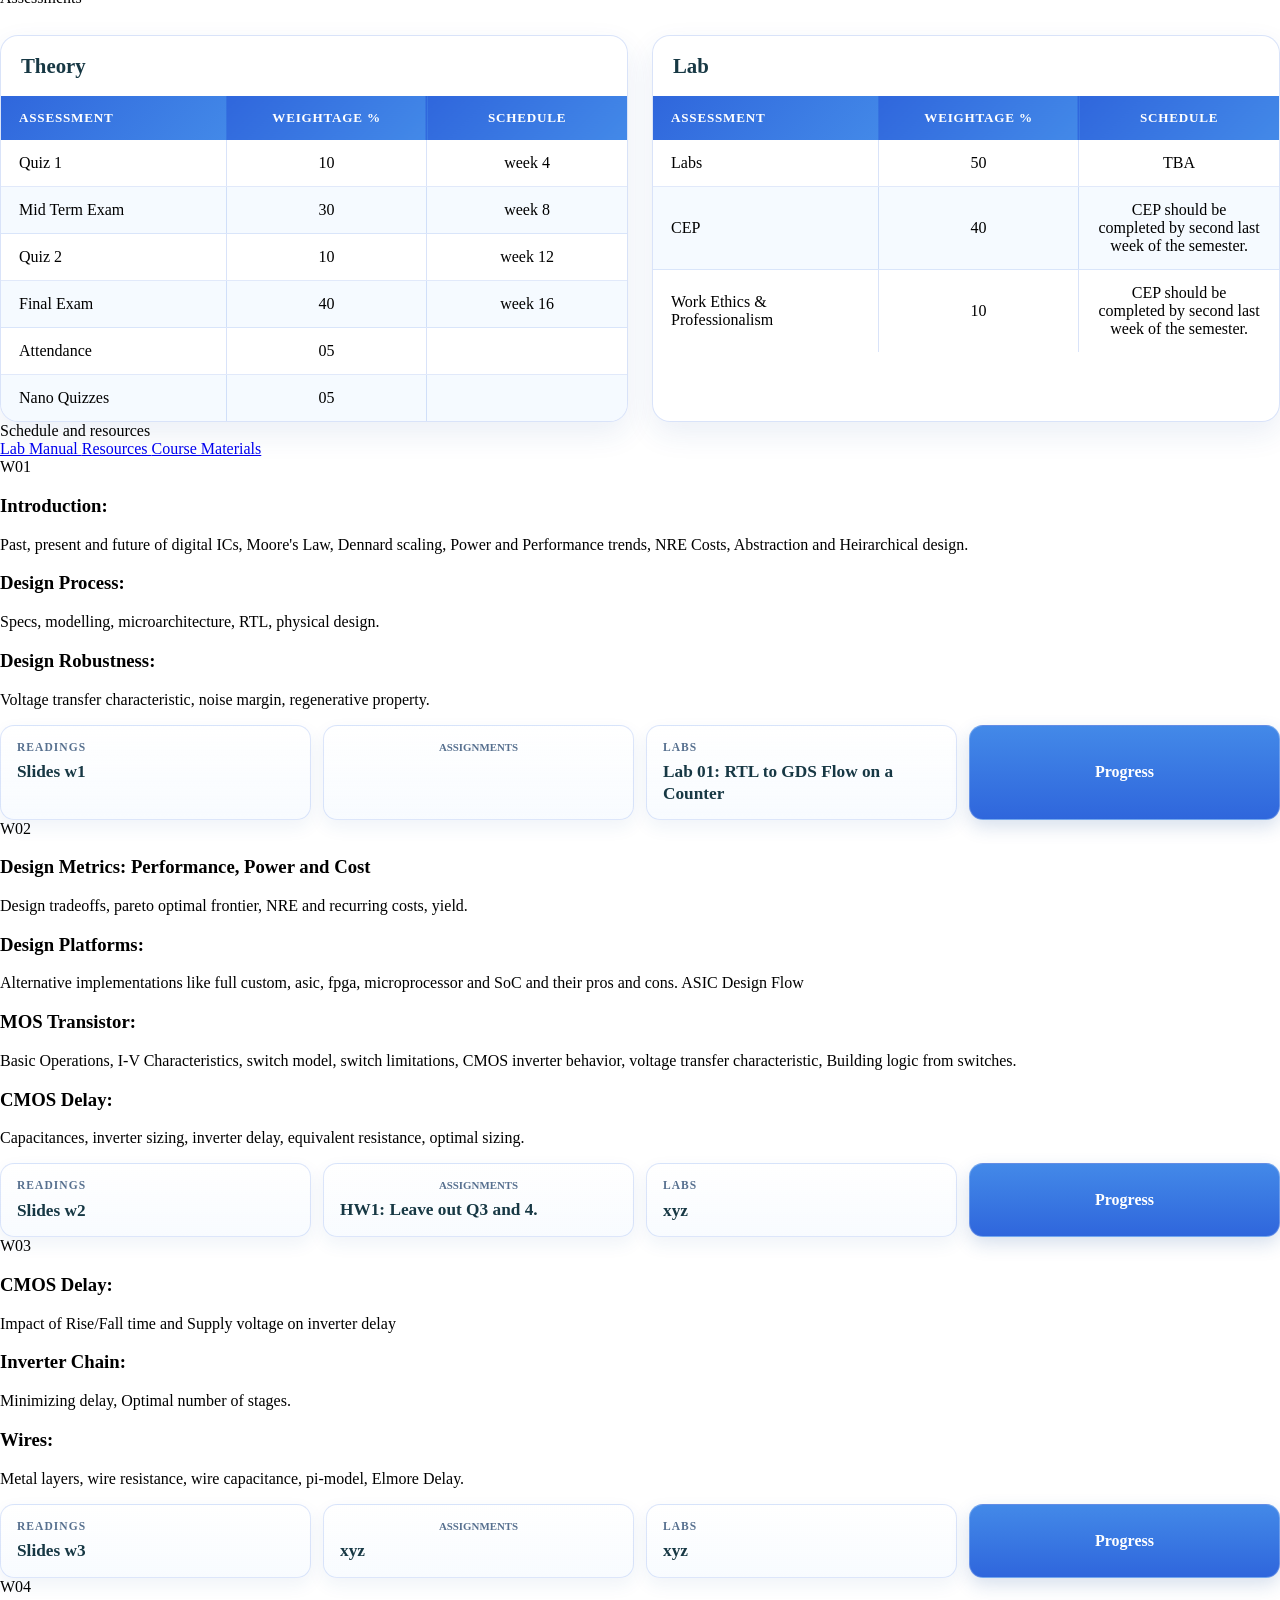
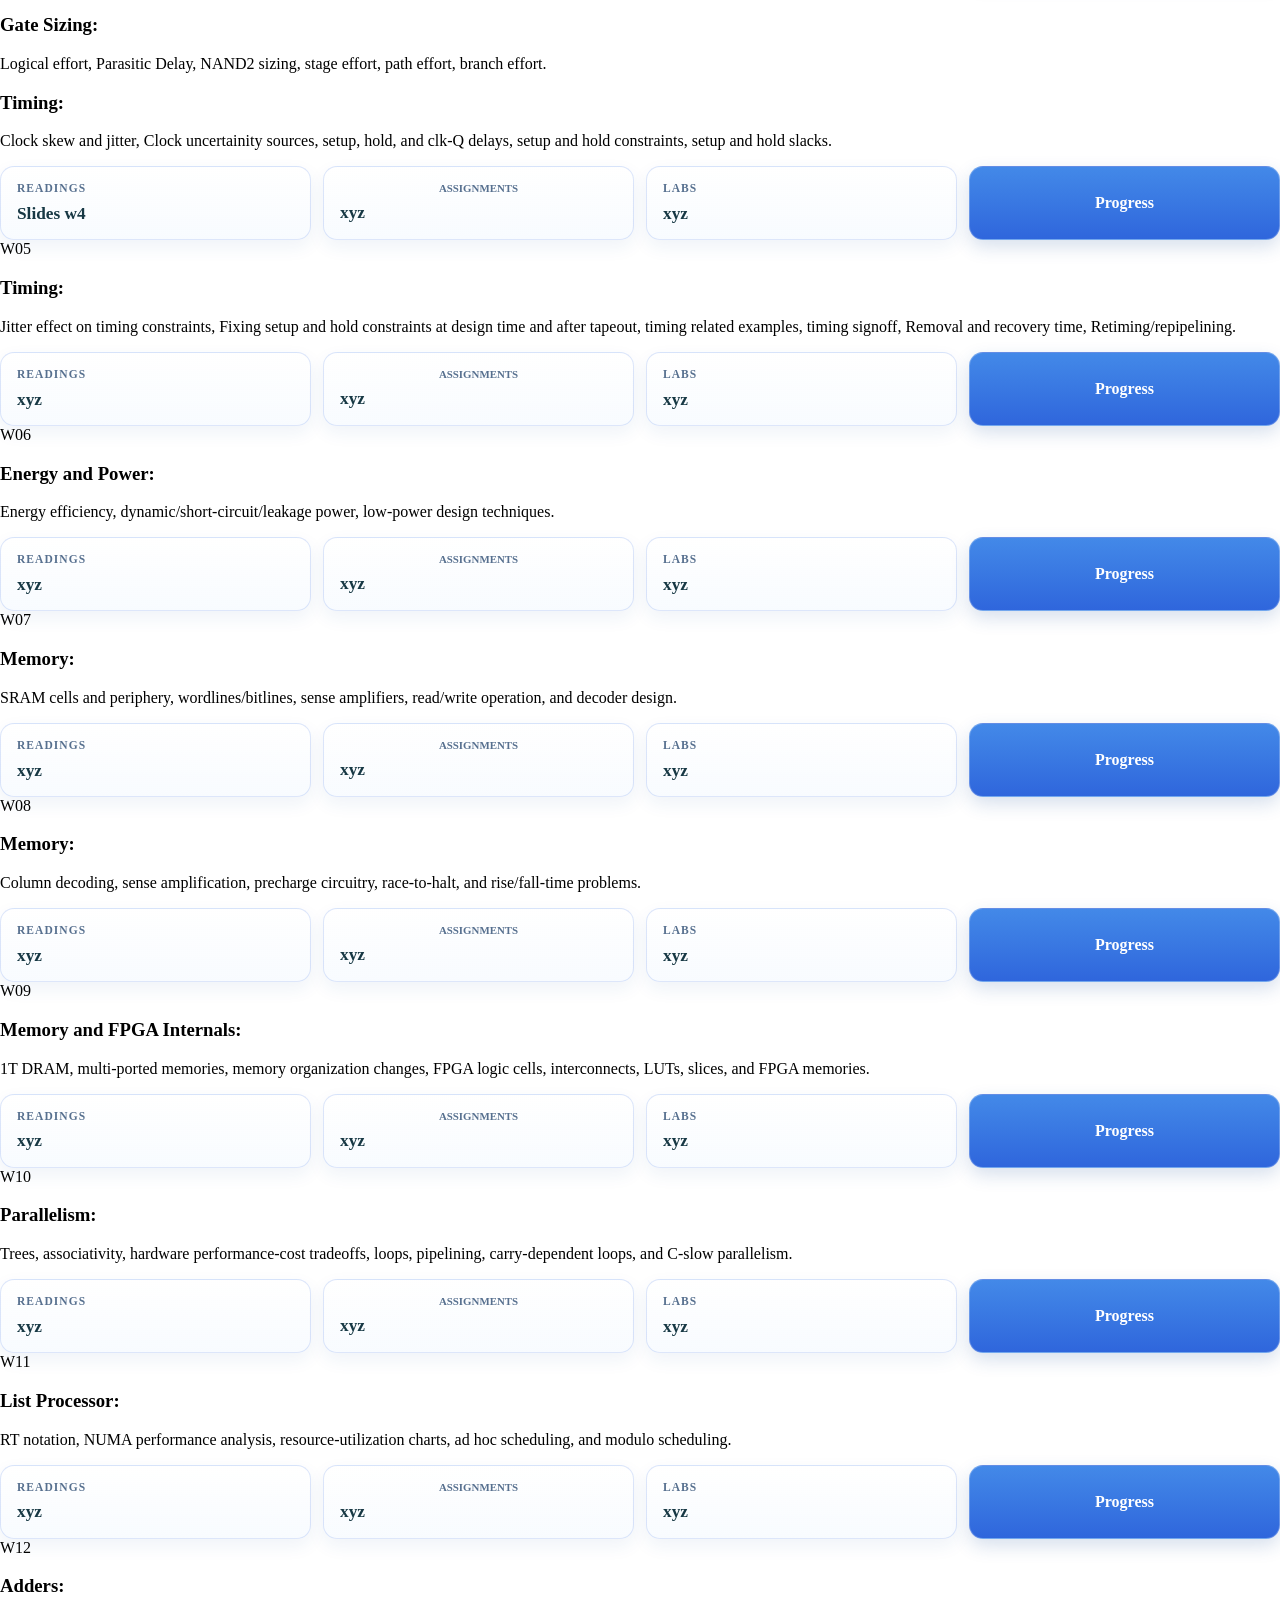
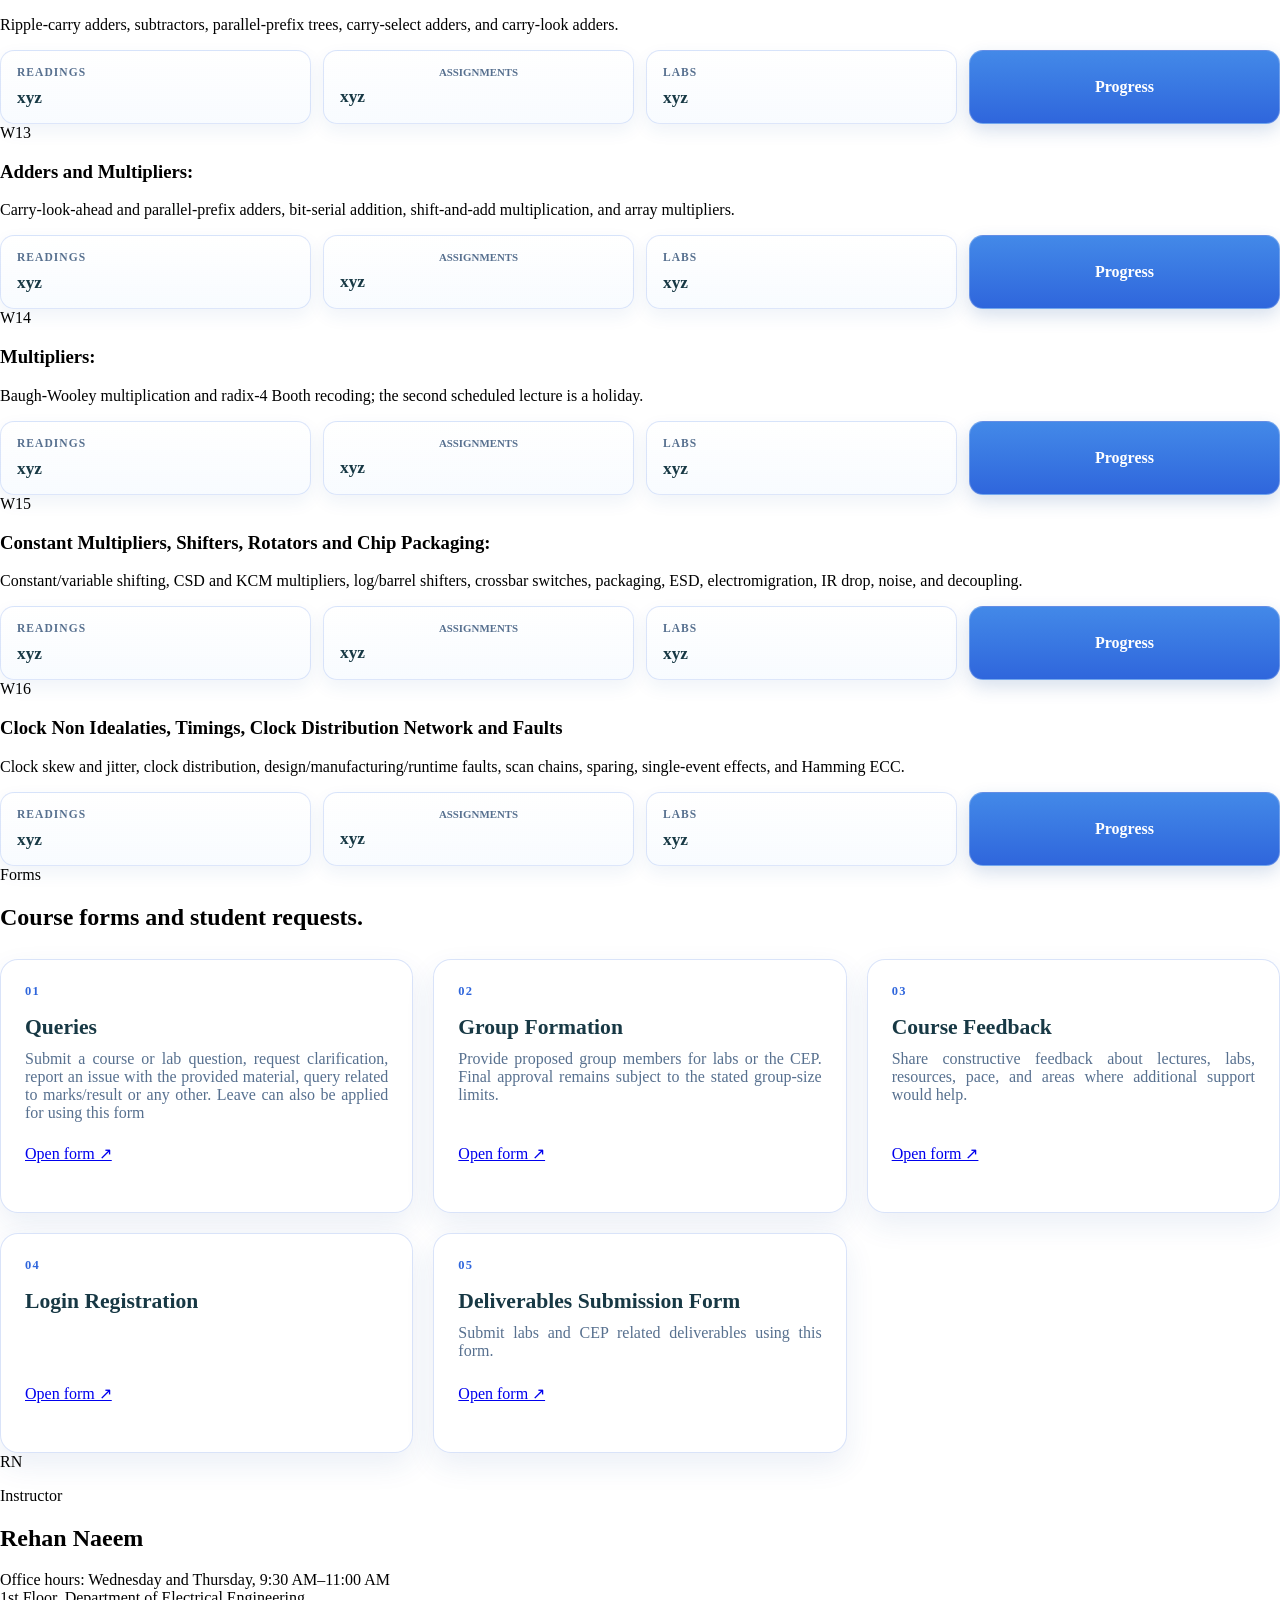
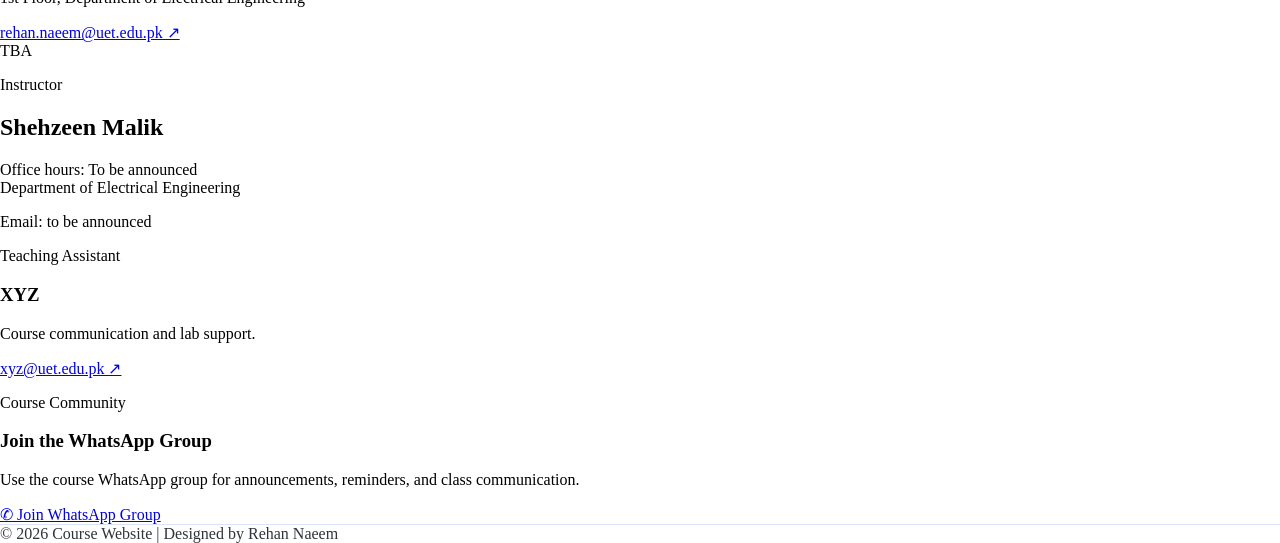
==== commit 3c521f51: "Update index.html" ====
--- a/index.html
+++ b/index.html
@@ -1510,7 +1510,7 @@
 
 <article class="schedule-item">
 <div class="week">W06</div>
-<div class="topic-copy"><h3>Energy and Power:</h3><p>Energy efficiency, dynamic/short-circuit/leakage power, threshold-voltage tradeoffs, low-power design techniques, and thermal management.</p></div>
+<div class="topic-copy"><h3>Energy and Power:</h3><p>Energy efficiency, dynamic/short-circuit/leakage power, low-power design techniques.</p></div>
 <div aria-label="Week 06 materials" class="resource-columns" role="group"><div class="resource-column"><span class="resource-column-title">Readings</span><span class="resource-column-value">xyz</span></div><div class="resource-column"><span class="resource-column-title">Assignments</span><span class="resource-column-value">xyz</span></div><div class="resource-column"><span class="resource-column-title">Labs</span><span class="resource-column-value">xyz</span></div></div>
 </article>
 <article class="schedule-item">
@@ -1602,7 +1602,7 @@
       <h3>Deliverables Submission Form</h3>
       <p>Submit labs and CEP related deliverables using this form.</p>
       <!-- Replace only the placeholder URL below with the Course Feedback Google Form link. -->
-      <a class="button primary" href="https://forms.gle/T8Hf7CqBpKtk56mE8" target="_blank" rel="noreferrer">Open form ↗</a>
+      <a class="button primary" href="https://forms.gle/Fm3gDFYLqjKr2xpb9" target="_blank" rel="noreferrer">Open form ↗</a>
     </article>
   </div>
 </section>
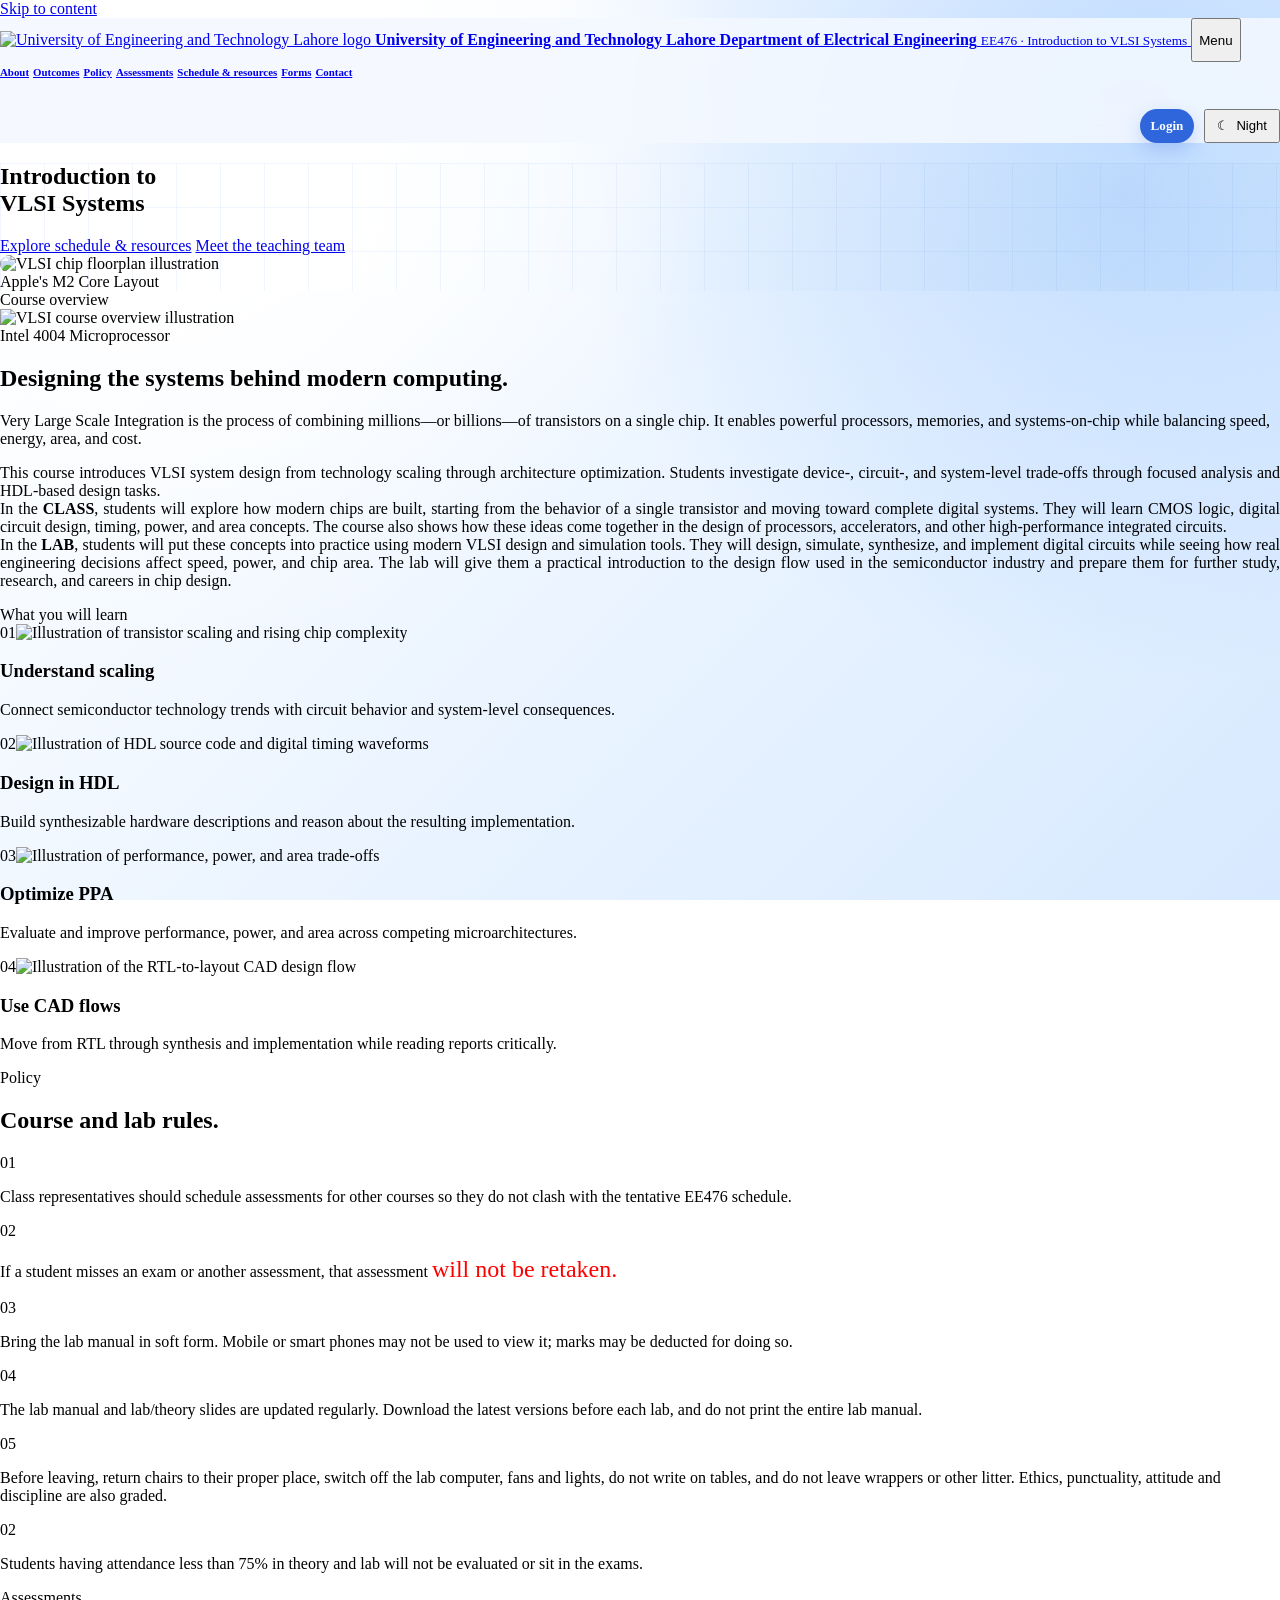
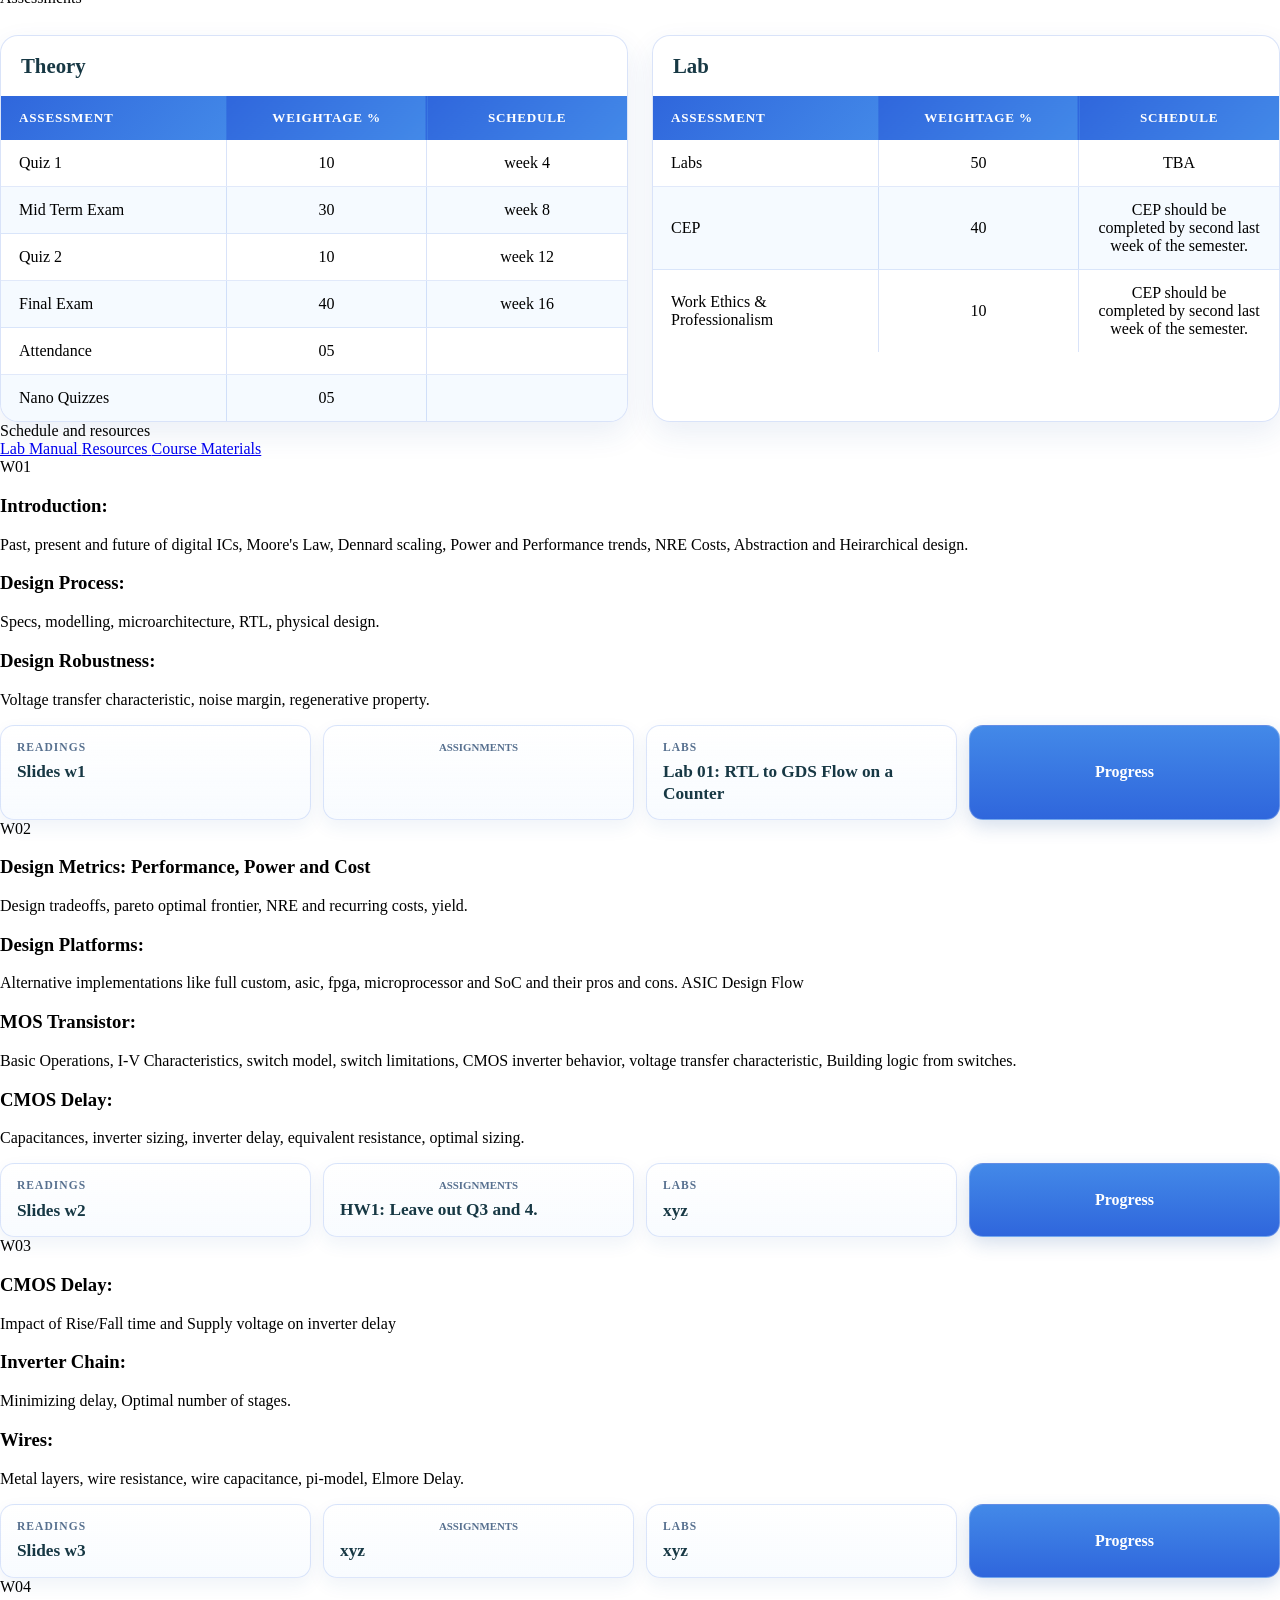
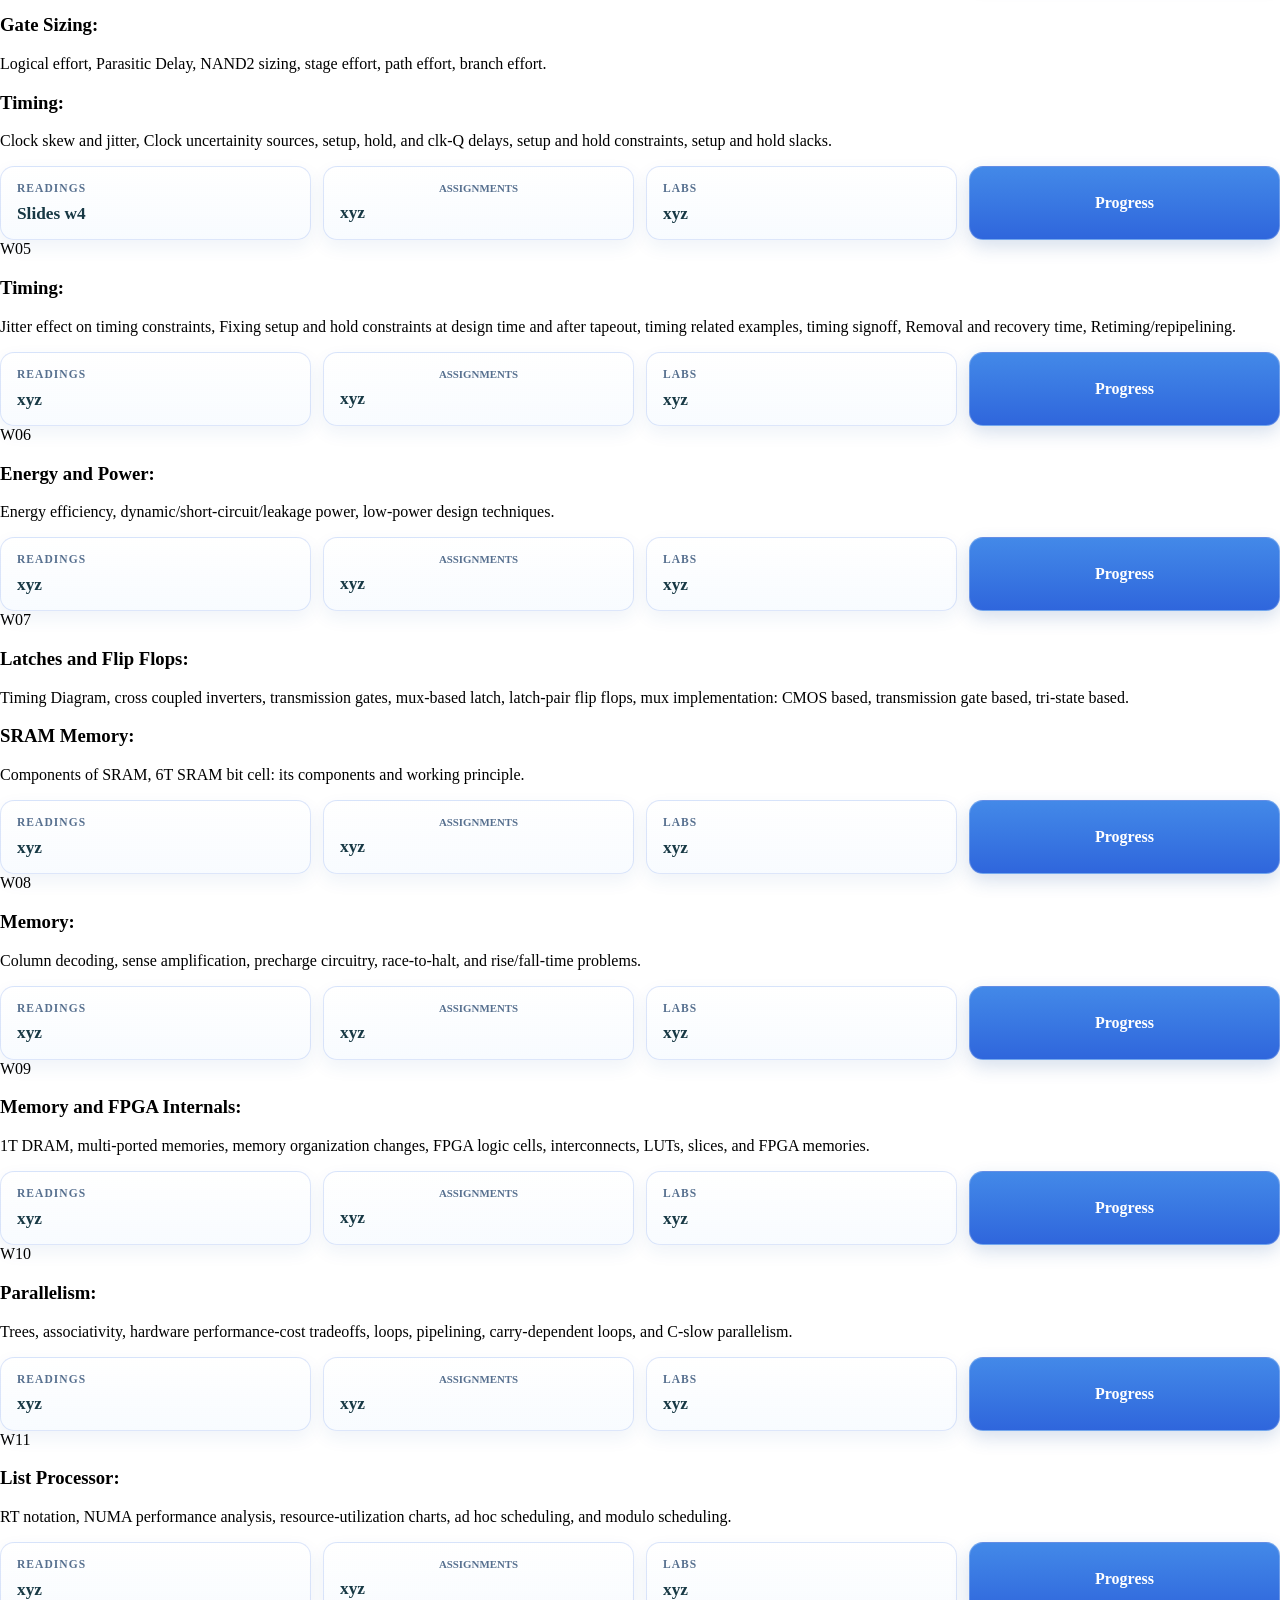
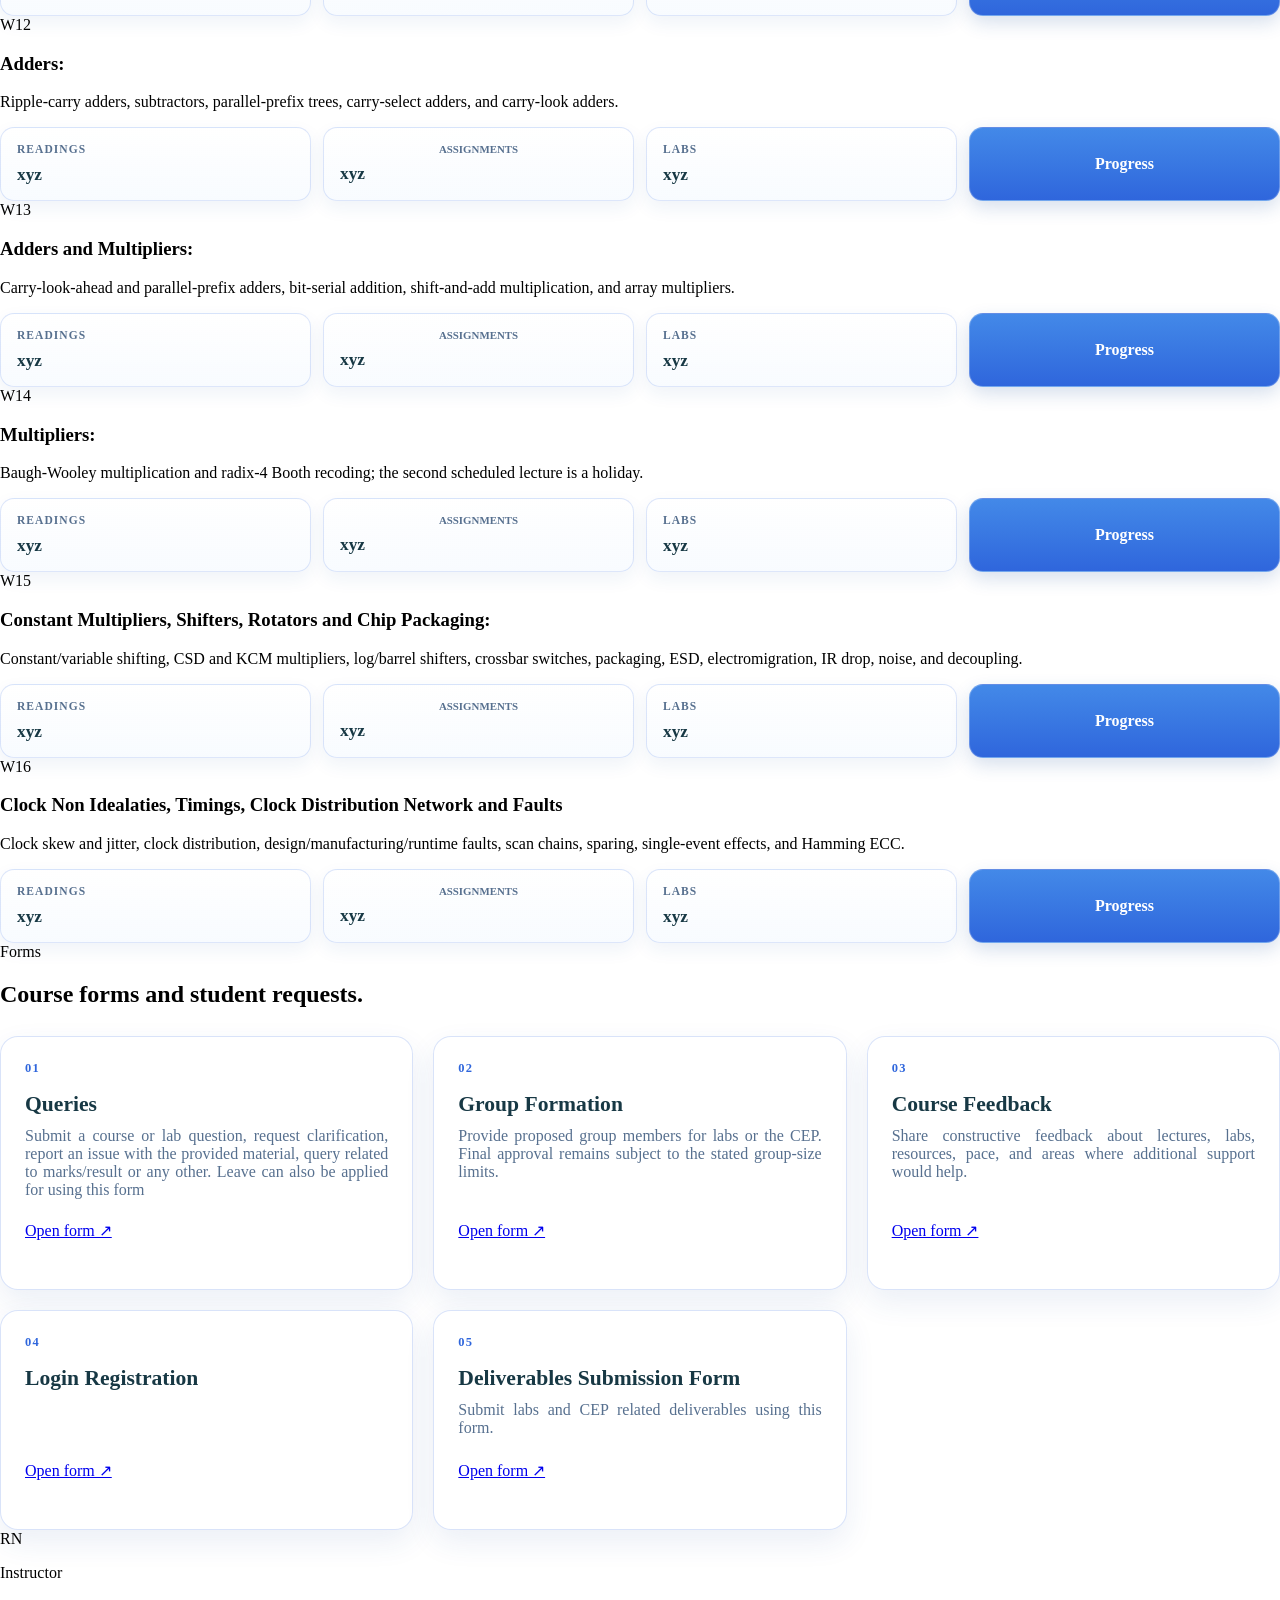
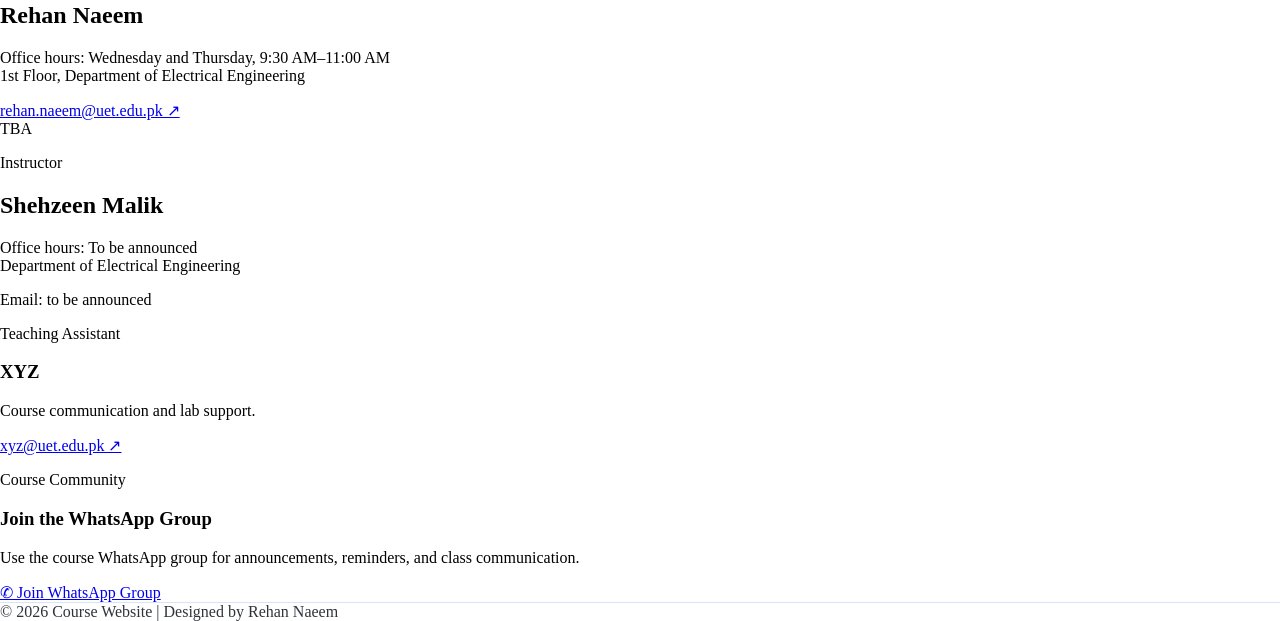
==== commit 22e35c99: "ok" ====
--- a/index.html
+++ b/index.html
@@ -1513,16 +1513,23 @@
 <div class="topic-copy"><h3>Energy and Power:</h3><p>Energy efficiency, dynamic/short-circuit/leakage power, low-power design techniques.</p></div>
 <div aria-label="Week 06 materials" class="resource-columns" role="group"><div class="resource-column"><span class="resource-column-title">Readings</span><span class="resource-column-value">xyz</span></div><div class="resource-column"><span class="resource-column-title">Assignments</span><span class="resource-column-value">xyz</span></div><div class="resource-column"><span class="resource-column-title">Labs</span><span class="resource-column-value">xyz</span></div></div>
 </article>
+
 <article class="schedule-item">
 <div class="week">W07</div>
-<div class="topic-copy"><h3>Memory:</h3><p>SRAM cells and periphery, wordlines/bitlines, sense amplifiers, read/write operation, and decoder design.</p></div>
+<div class="topic-copy"><h3>Latches and Flip Flops:</h3><p>Timing Diagram, cross coupled inverters, transmission gates, mux-based latch, latch-pair flip flops, mux implementation: CMOS based, transmission gate based, tri-state based.</p>
+                        <h3>SRAM Memory:</h3><p>Components of SRAM, 6T SRAM bit cell: its components and working principle.</p>
+
+</div>
+                       
 <div aria-label="Week 07 materials" class="resource-columns" role="group"><div class="resource-column"><span class="resource-column-title">Readings</span><span class="resource-column-value">xyz</span></div><div class="resource-column"><span class="resource-column-title">Assignments</span><span class="resource-column-value">xyz</span></div><div class="resource-column"><span class="resource-column-title">Labs</span><span class="resource-column-value">xyz</span></div></div>
 </article>
+
 <article class="schedule-item">
 <div class="week">W08</div>
 <div class="topic-copy"><h3>Memory:</h3><p>Column decoding, sense amplification, precharge circuitry, race-to-halt, and rise/fall-time problems.</p></div>
 <div aria-label="Week 08 materials" class="resource-columns" role="group"><div class="resource-column"><span class="resource-column-title">Readings</span><span class="resource-column-value">xyz</span></div><div class="resource-column"><span class="resource-column-title">Assignments</span><span class="resource-column-value">xyz</span></div><div class="resource-column"><span class="resource-column-title">Labs</span><span class="resource-column-value">xyz</span></div></div>
 </article>
+
 <article class="schedule-item">
 <div class="week">W09</div>
 <div class="topic-copy"><h3>Memory and FPGA Internals:</h3><p>1T DRAM, multi-ported memories, memory organization changes, FPGA logic cells, interconnects, LUTs, slices, and FPGA memories.</p></div>
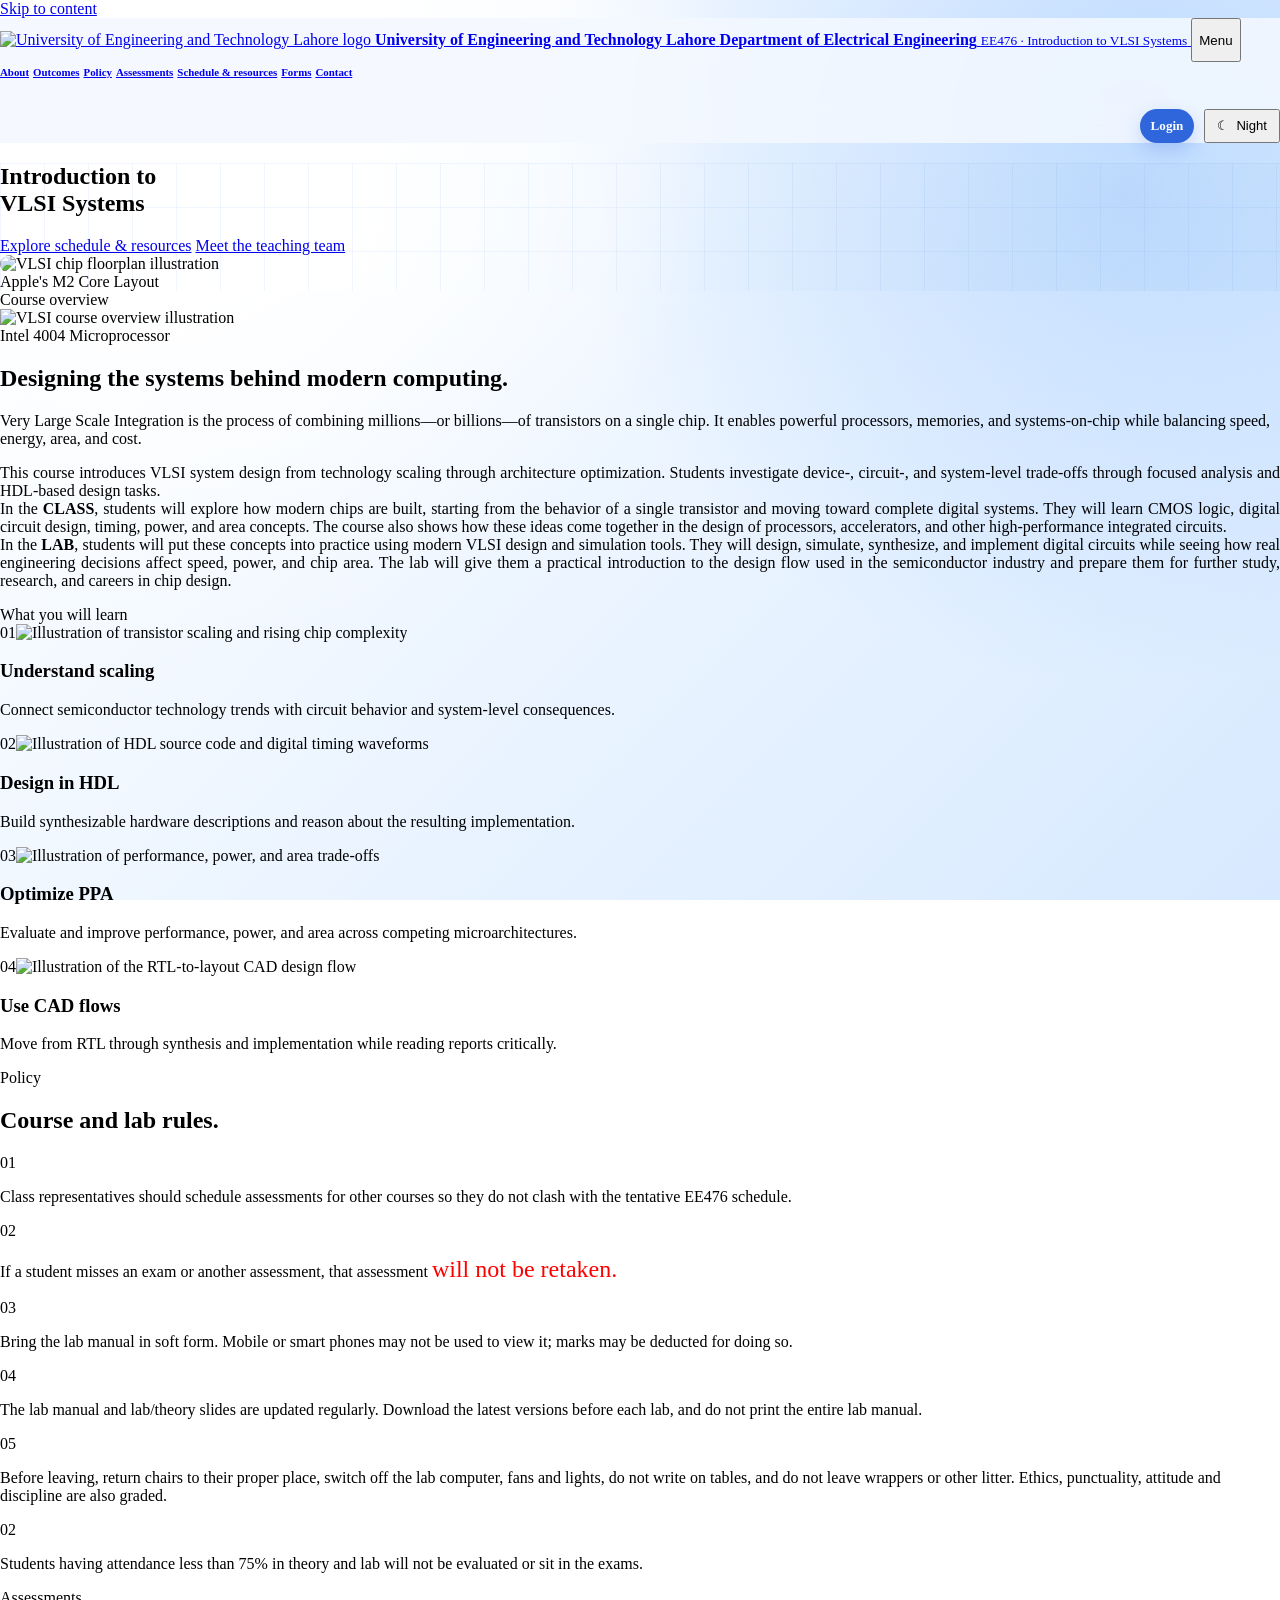
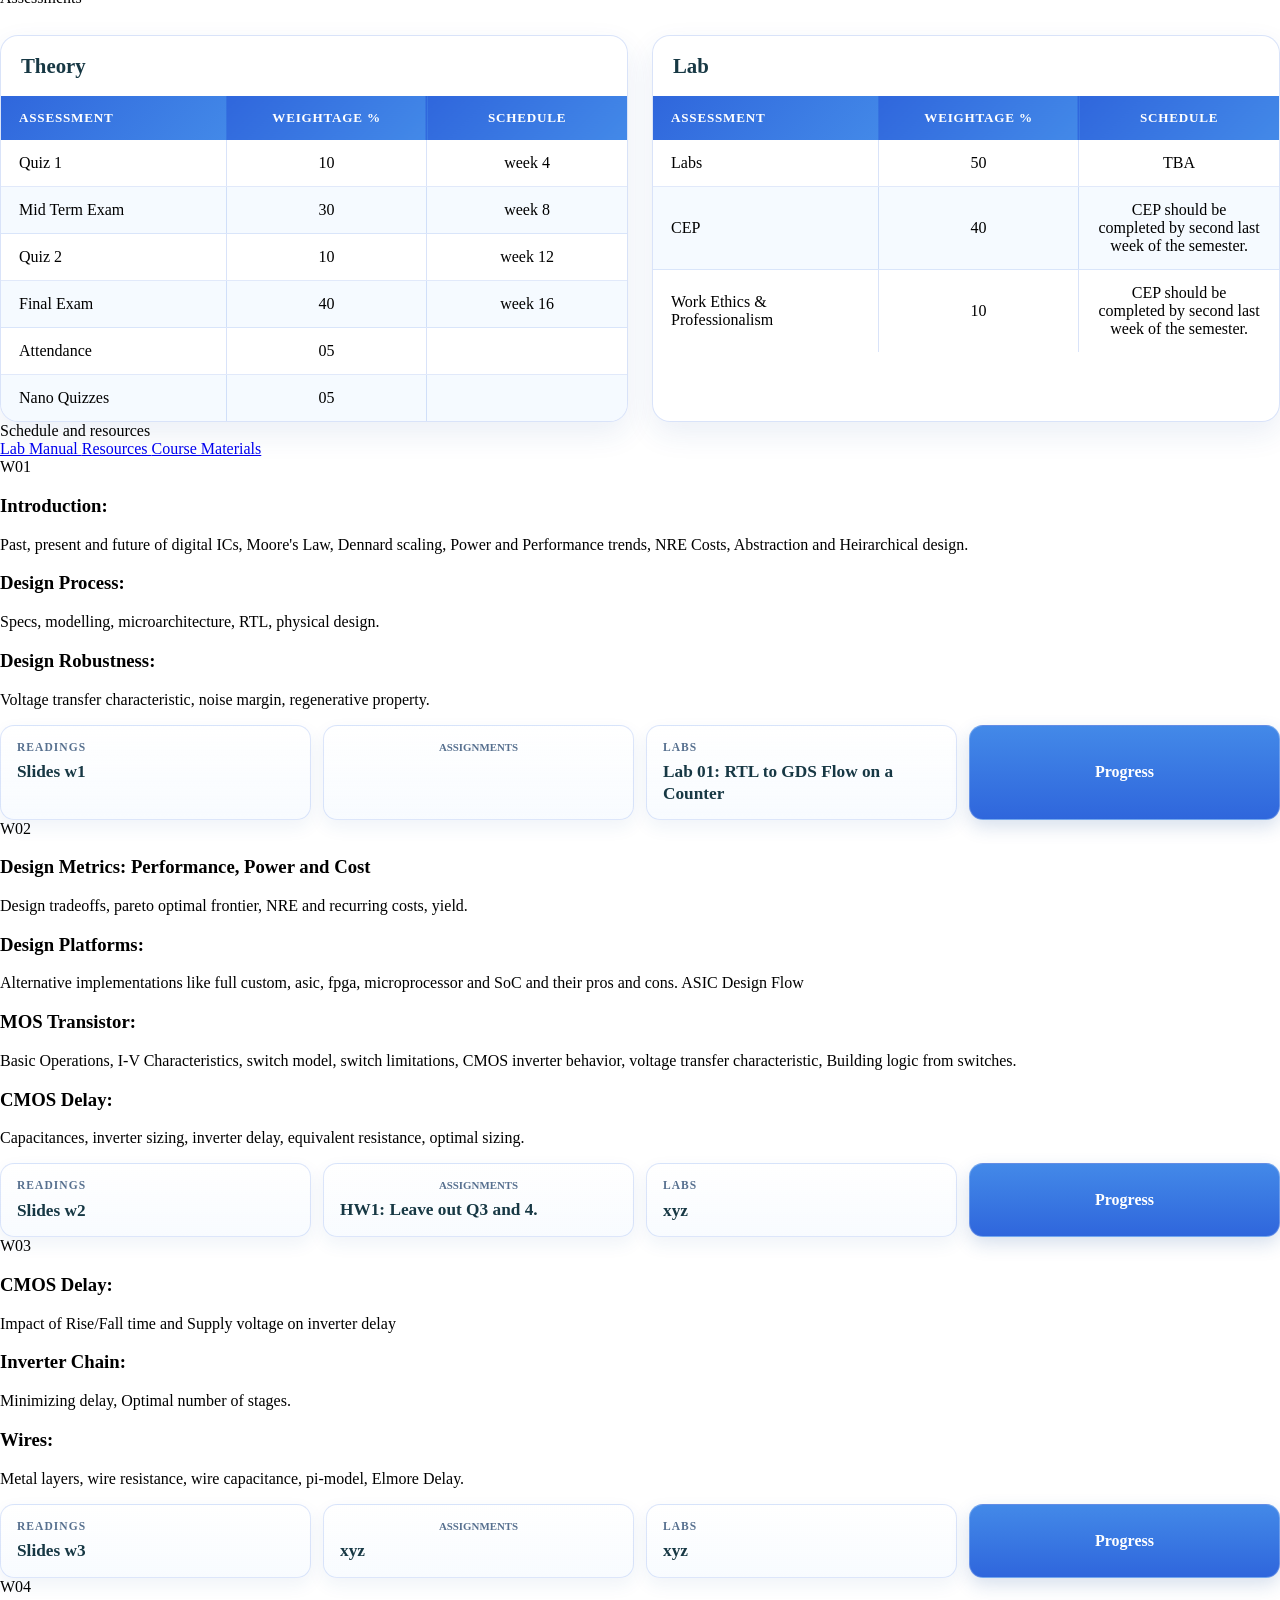
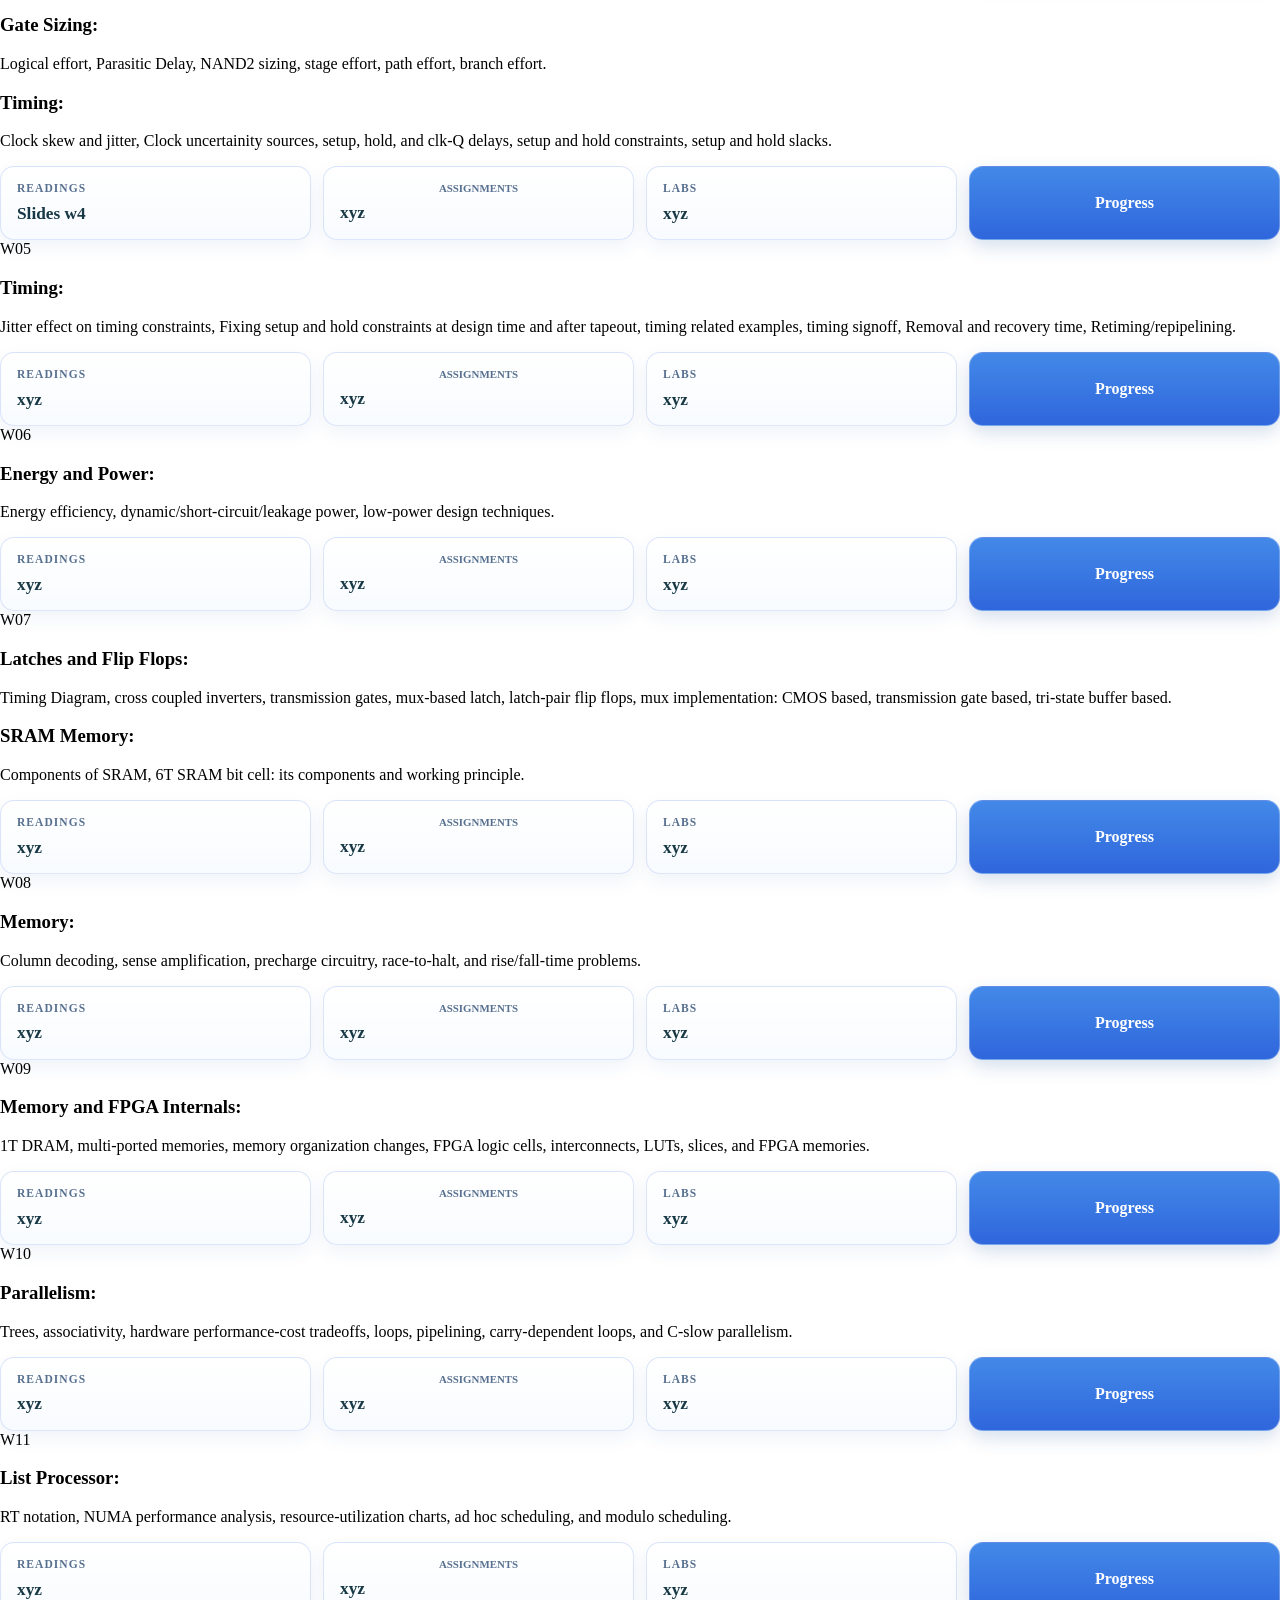
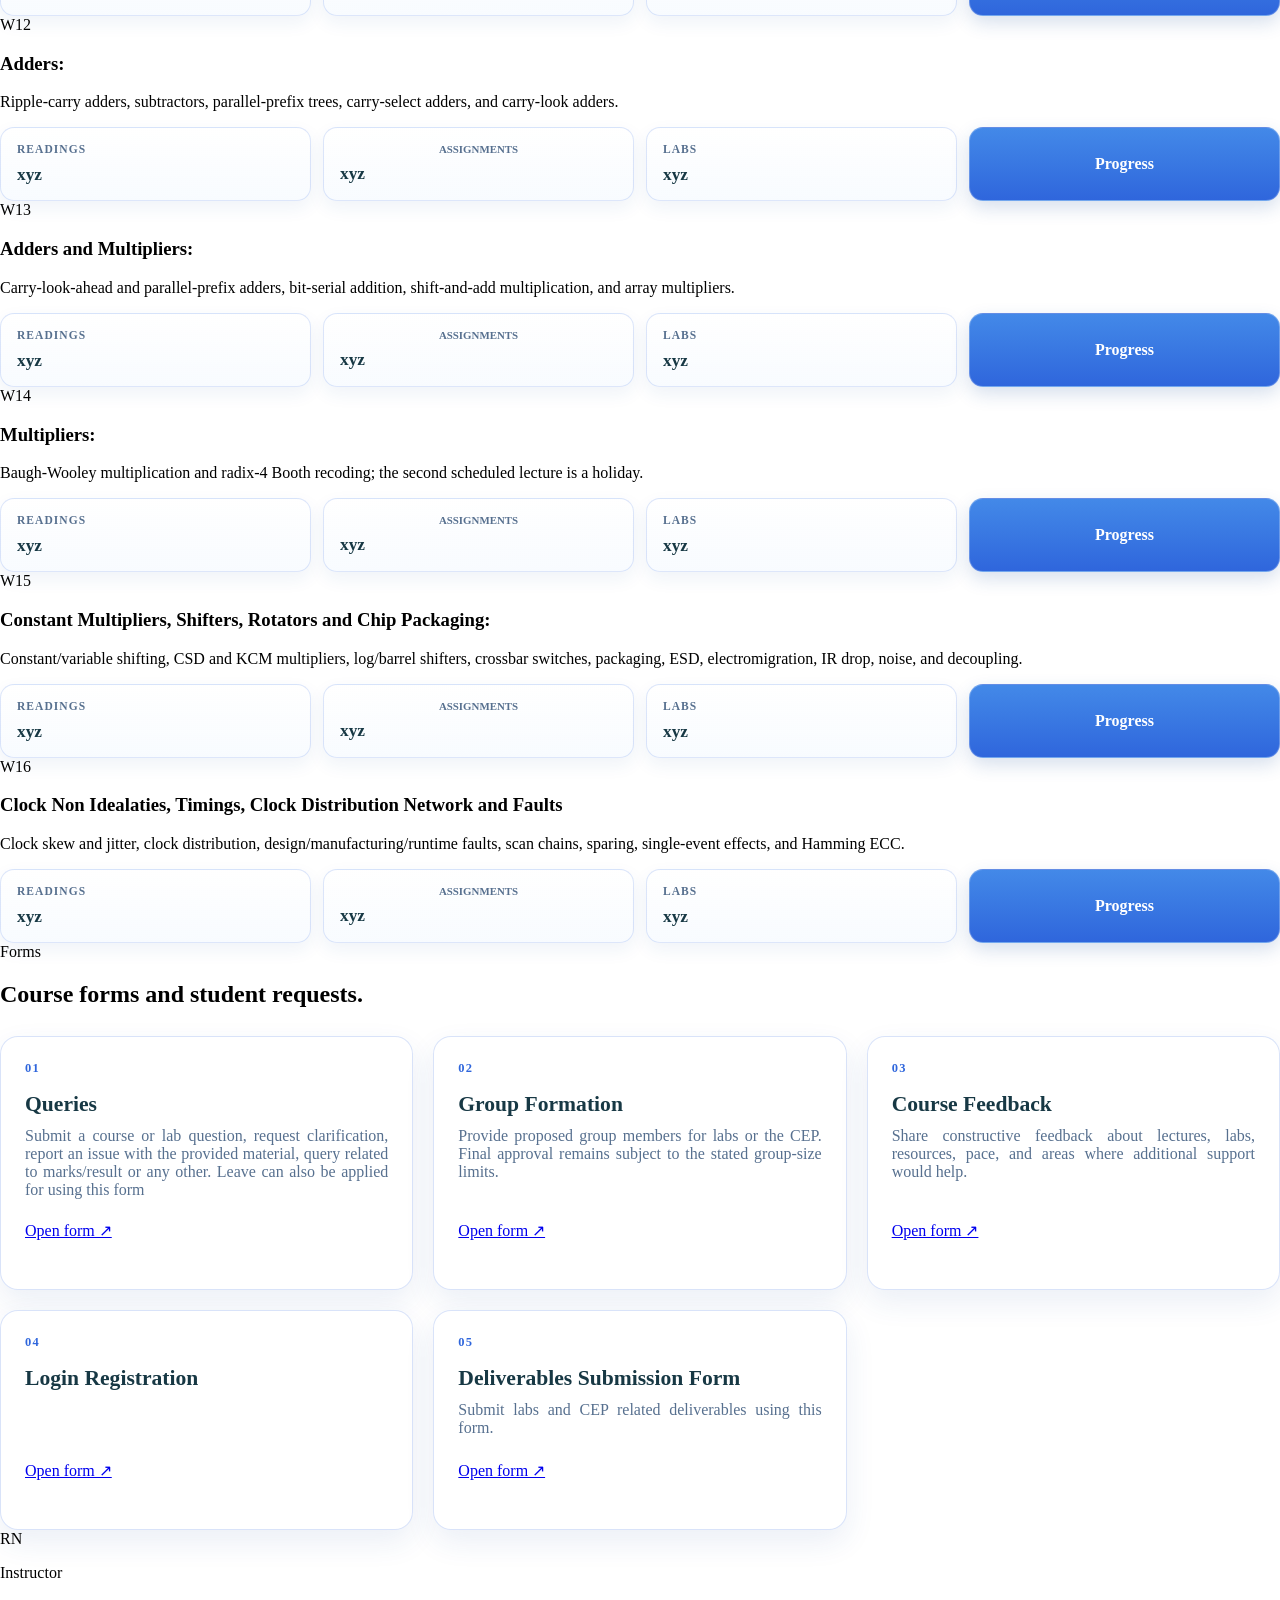
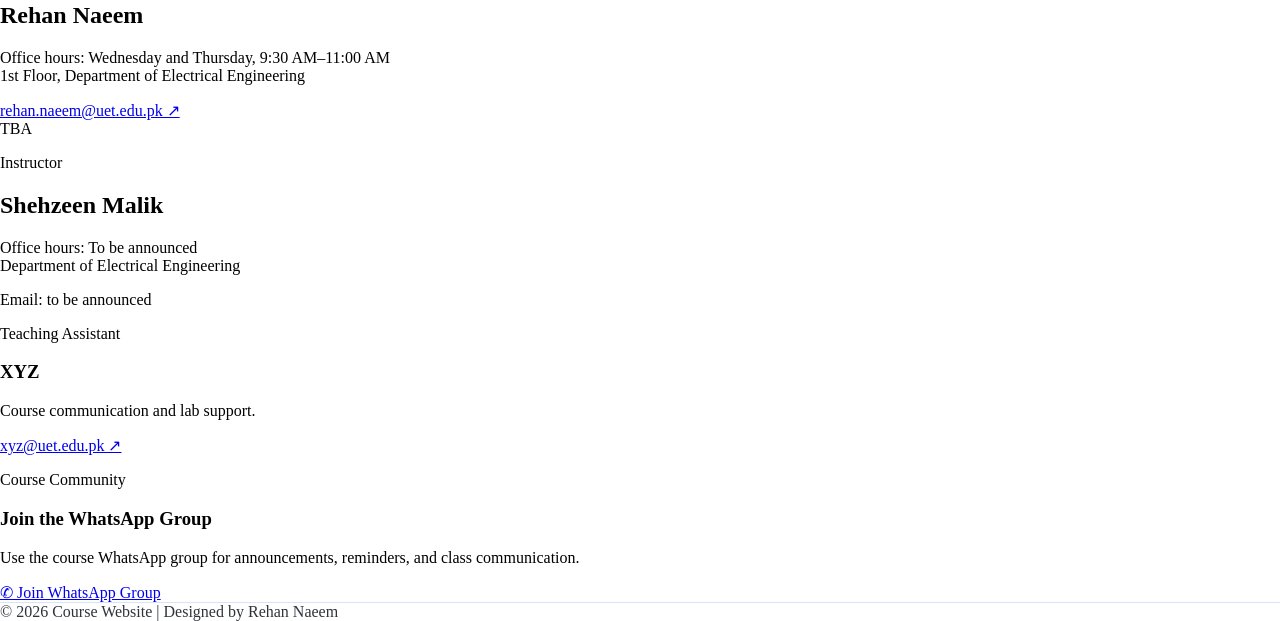
==== commit bb303e89: "Update index.html" ====
--- a/index.html
+++ b/index.html
@@ -1516,7 +1516,7 @@
 
 <article class="schedule-item">
 <div class="week">W07</div>
-<div class="topic-copy"><h3>Latches and Flip Flops:</h3><p>Timing Diagram, cross coupled inverters, transmission gates, mux-based latch, latch-pair flip flops, mux implementation: CMOS based, transmission gate based, tri-state based.</p>
+<div class="topic-copy"><h3>Latches and Flip Flops:</h3><p>Timing Diagram, cross coupled inverters, transmission gates, mux-based latch, latch-pair flip flops, mux implementation: CMOS based, transmission gate based, tri-state buffer based.</p>
                         <h3>SRAM Memory:</h3><p>Components of SRAM, 6T SRAM bit cell: its components and working principle.</p>
 
 </div>
